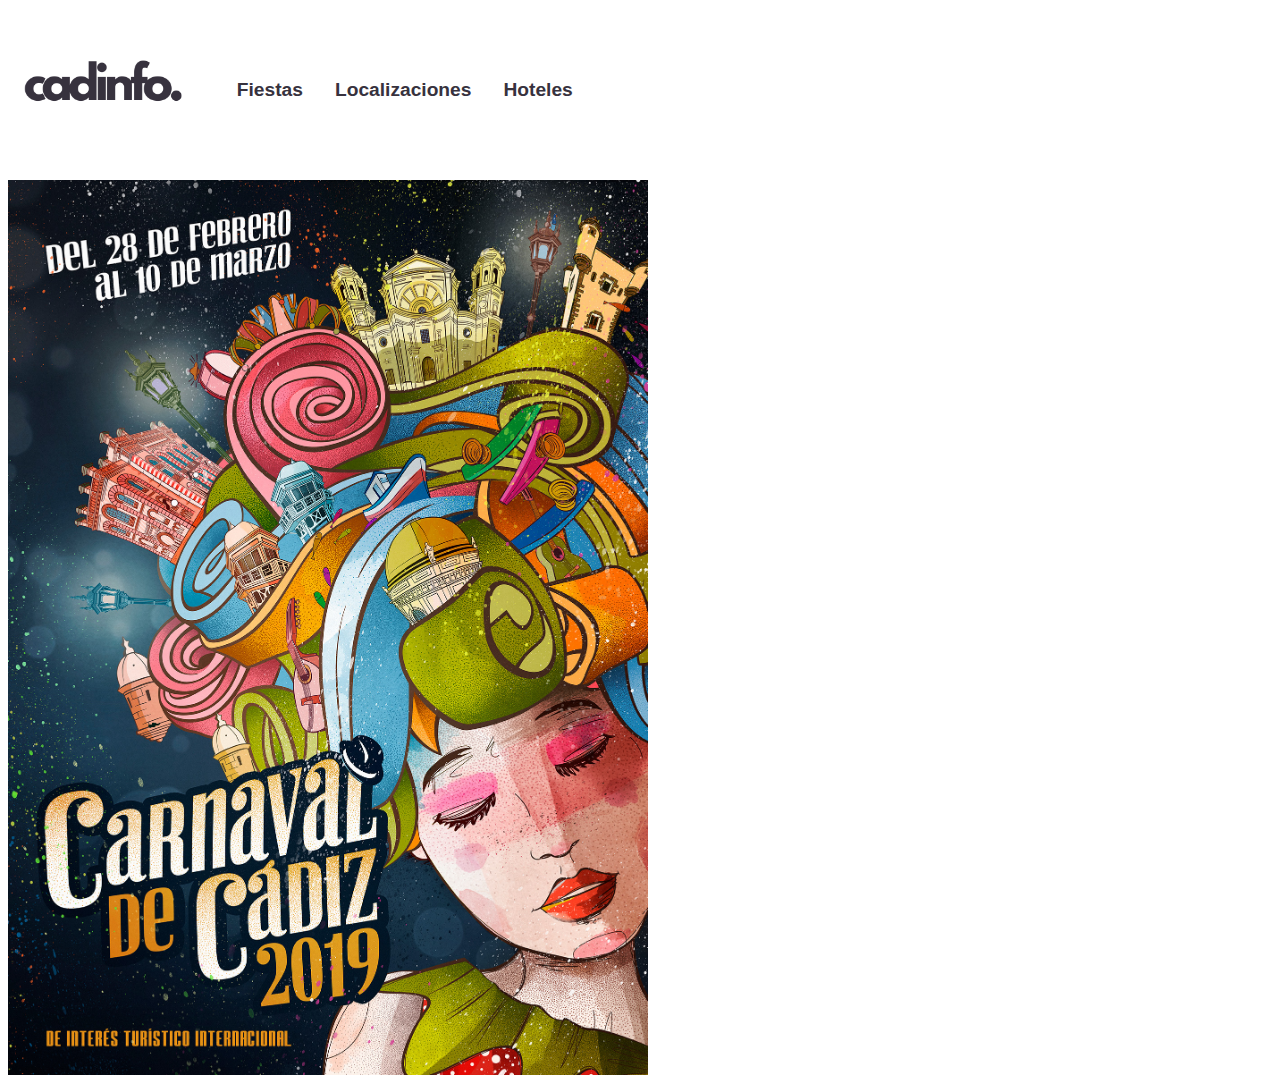
==== carnaval.html @ e3edb9e2 "Commit 2 12/01/2025" ====
<!DOCTYPE html>
<html lang="en">
<head>
    <meta charset="UTF-8">
    <title>Carnaval | cadinfo</title>
    <link rel="icon" href="assets/logo_cadinfo_fondo_blanco.png" type="image/png">
    <link rel="stylesheet" href="css/style.css">
</head>
<body>
<header class="header">
    <a href="index.html">
        <img class="imagen_logo_inicio" src="assets/logo_cadinfo_fondo_blanco.png" alt="">
    </a>
    <div class="pestañas_inicio">
        <a class="boton_inicio1.1" href="carnaval.html">
            <h1 class="boton_inicio1.2">Fiestas</h1>
        </a>
        <h1 class="boton_inicio2">Localizaciones</h1>
        <h1 class="boton_inicio3">Hoteles</h1>
    </div>
</header>
<main class="main">
    <img class="imagen_grande_carnaval" src="assets/carnaval_2019.jpg" alt="">
</main>
</body>
</html>
---- css/style.css ----
.header{
    display: flex;
    width: 100%;
    background: white;
    flex-direction: row;
    justify-content: flex-start;
    align-items: center;
    margin: 0.5rem 1rem;
}
.imagen_logo_inicio{
    width: 7.5%;
    width: 10rem;
    padding-right: 3.3rem;
}

.pestañas_inicio{
    display: flex;
    gap: 2rem;
    font-family: Arial;
    font-size: 0.6rem;
    color: #37323E;
}

.boton_inicio1\.1{
    text-decoration: none;
    color: #37323E;
    &:hover {
        cursor: pointer;
        color: #DEB841;
        transition: 0.2s;
    }
}

.boton_inicio2{
    &:hover {
        cursor: pointer;
        color: #DEB841;
        transition: 0.2s;
    }
}

.main{
    width: 100%;
}

.imagen_grande_inicio{
    width: 100%;
}

.titulo_inicio{
    font-family: "Roboto Light", sans-serif;
    font-size: 4.5rem;
    color: #DEB841;
    margin: 0.5rem;
}

.secciones{
    font-family: "Roboto Light", sans-serif;
    font-size: 1.1rem;
    color: #37323E;
    margin-left: 2rem;
    max-width: 50%;
    text-align: justify;
    margin-top: 3.5rem ;
    margin-bottom: 3.5rem ;
}

.imagenes_pequeñas_inicio {
    display: flex;
    justify-content: center;
    align-items: center;
    gap: 5rem;
    flex-wrap: wrap;
    margin: 2rem 1rem;
}


.imagen_general {
    width: 27rem;
    object-fit: cover;
    transition: transform 0.3s ease;
    border-radius: 1rem;
    box-sizing: border-box; /* Esto hace que la imagen se quede donde esta */

}

.imagen_general:hover {
    transform: scale(1.1);
    border: #DEB841 solid 0.2rem
}

.linea_horzontal_inicio{
    display: flex;
    justify-content: center;
    align-items: center;
}

.linea_horzontal_inicio\.1{
    width: 25rem;
}

.imagen_grande_carnaval{
    width: 40rem;
    display: flex;
    justify-content: center;
}
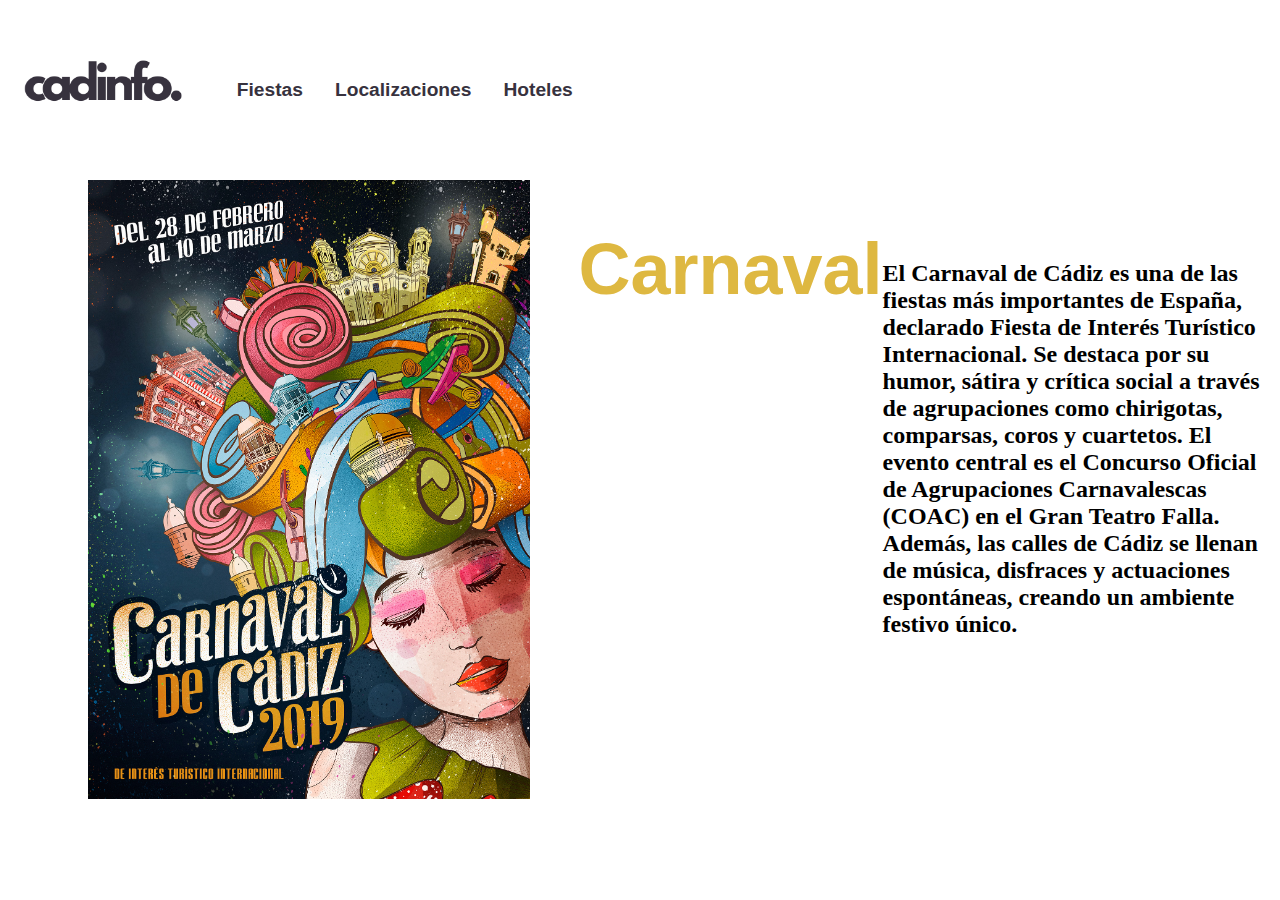
==== commit 54828bac: "Commit 3 13/01/2025" ====
--- a/carnaval.html
+++ b/carnaval.html
@@ -20,7 +20,11 @@
     </div>
 </header>
 <main class="main">
-    <img class="imagen_grande_carnaval" src="assets/carnaval_2019.jpg" alt="">
+    <div class="carnaval_inicio">
+        <img class="imagen_grande_carnaval" src="assets/carnaval_2019.jpg" alt="">
+        <h1 class="titulo_carnaval">Carnaval</h1>
+        <h2 class="informacion_carnaval">El Carnaval de Cádiz es una de las fiestas más importantes de España, declarado Fiesta de Interés Turístico Internacional. Se destaca por su humor, sátira y crítica social a través de agrupaciones como chirigotas, comparsas, coros y cuartetos. El evento central es el Concurso Oficial de Agrupaciones Carnavalescas (COAC) en el Gran Teatro Falla. Además, las calles de Cádiz se llenan de música, disfraces y actuaciones espontáneas, creando un ambiente festivo único.</h2>
+    </div>
 </main>
 </body>
 </html>--- a/css/style.css
+++ b/css/style.css
@@ -100,8 +100,78 @@
     width: 25rem;
 }
 
+.personajes_ilustres{
+    display: flex;
+    flex-direction: column;
+    justify-content: center;
+    align-items: center;
+    font-family: "Roboto Light", sans-serif;
+    font-size: 2rem;
+    color: #DEB841;
+}
+
+.personas_cadiz_inicio{
+    width: 75%;
+}
+
+.carnaval_inicio{
+    display: flex;
+}
+
 .imagen_grande_carnaval{
-    width: 40rem;
+    width: 35%;
+    margin-left: 5rem;
+    margin-right: 3rem;
+}
+
+.titulo_carnaval{
+    width: 35%;
+    font-family: "Roboto Light", sans-serif;
+    font-size: 4.5rem;
+    color: #DEB841;
+    align-items: flex-start;
+}
+
+.informacion_carnaval{
+    margin: 5rem auto;
+}
+
+/* footer */
+
+footer {
+    background-color: #DEB841;
+    color: #37323E;
+    padding: 2rem 1rem;
+    text-align: center;
+    font-family: "Arial", sans-serif;
+    font-size: 0.9rem;
+
+}
+
+.footer-contenido {
+    margin: 0 auto;
     display: flex;
-    justify-content: center;
+    flex-direction: column;
+    align-items: center;
+    gap: 1rem;
+}
+
+.footer-logo {
+    border-radius: 0.5rem;
+}
+
+.borde_logo_inicio{
+    border-radius: 25%;
+    width: 8rem;
+}
+
+.footer-enlaces {
+    list-style: none;
+    text-decoration: none;
+    display: flex;
+    gap: 1.5rem;
+    color: #37323E;
+    font-size: 0.9rem;
+    transition: color 0.3s;
+    font-family: "Roboto Light", sans-serif;
 }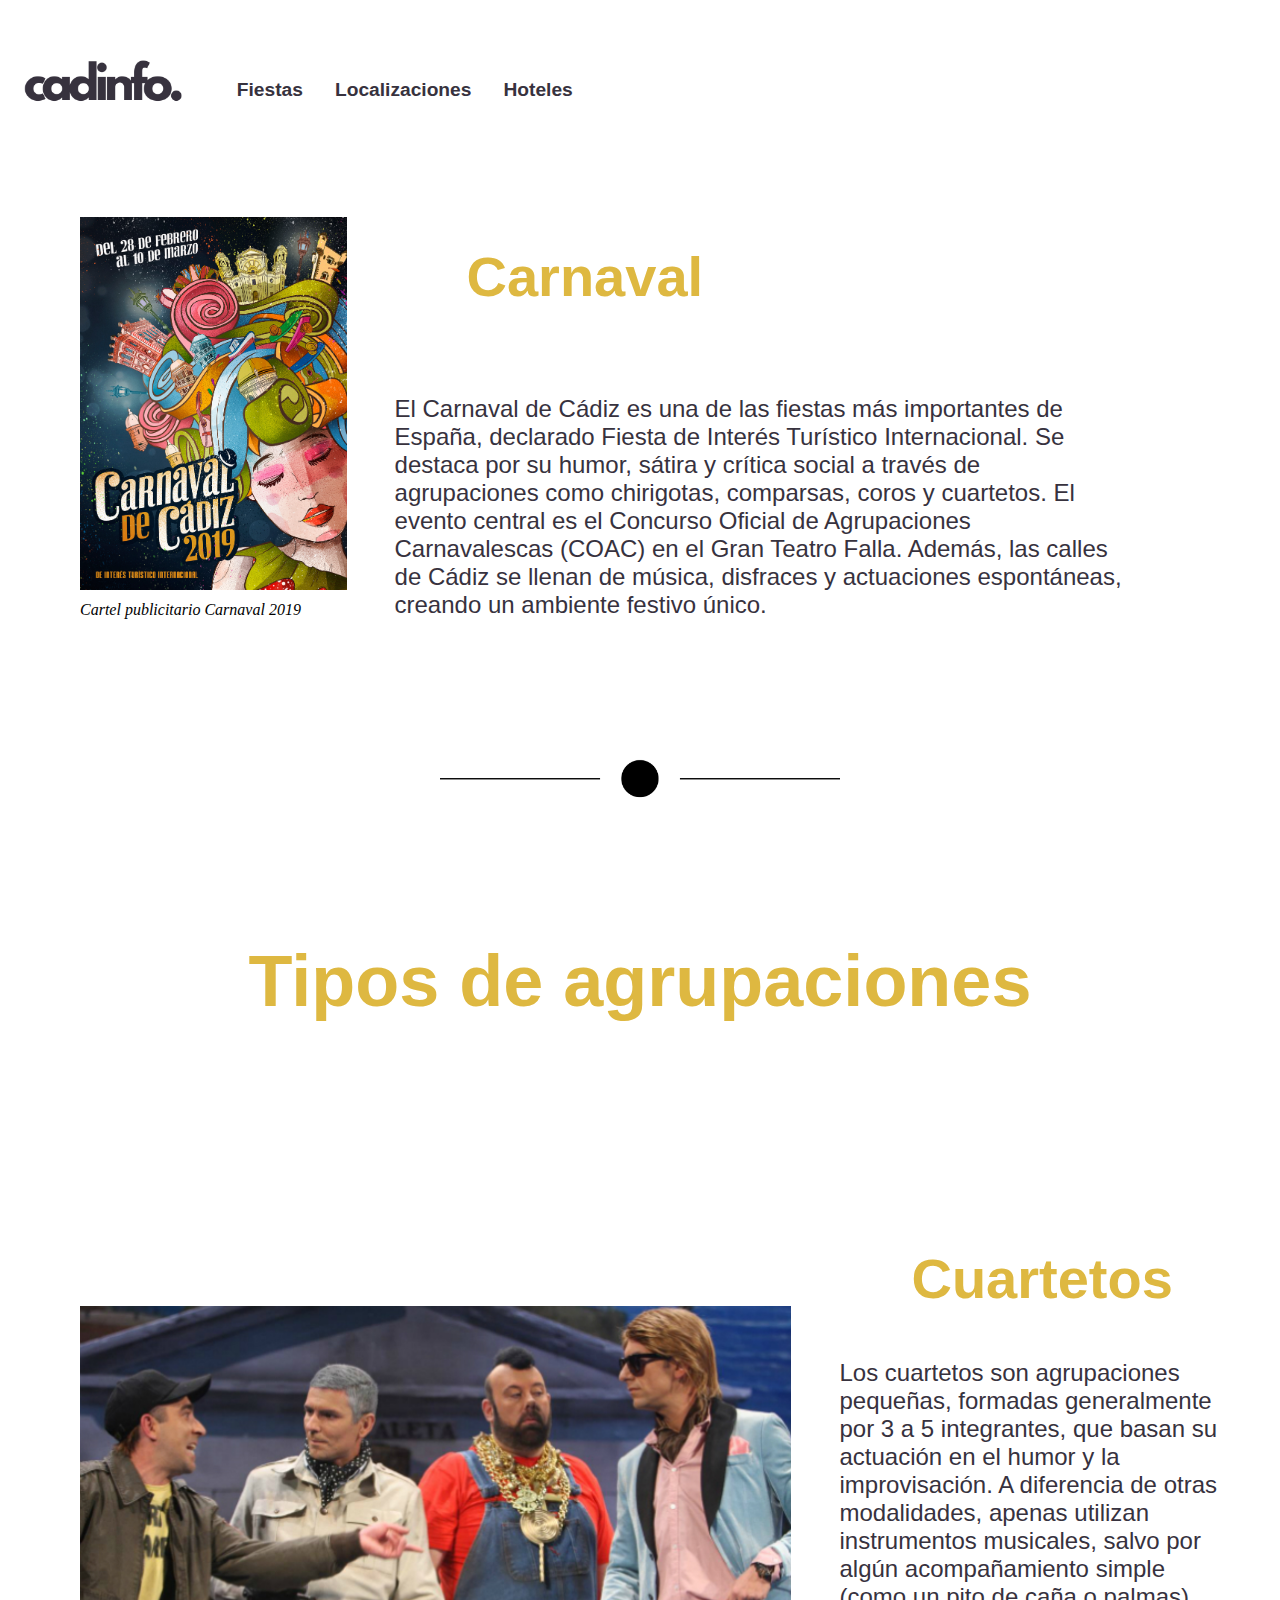
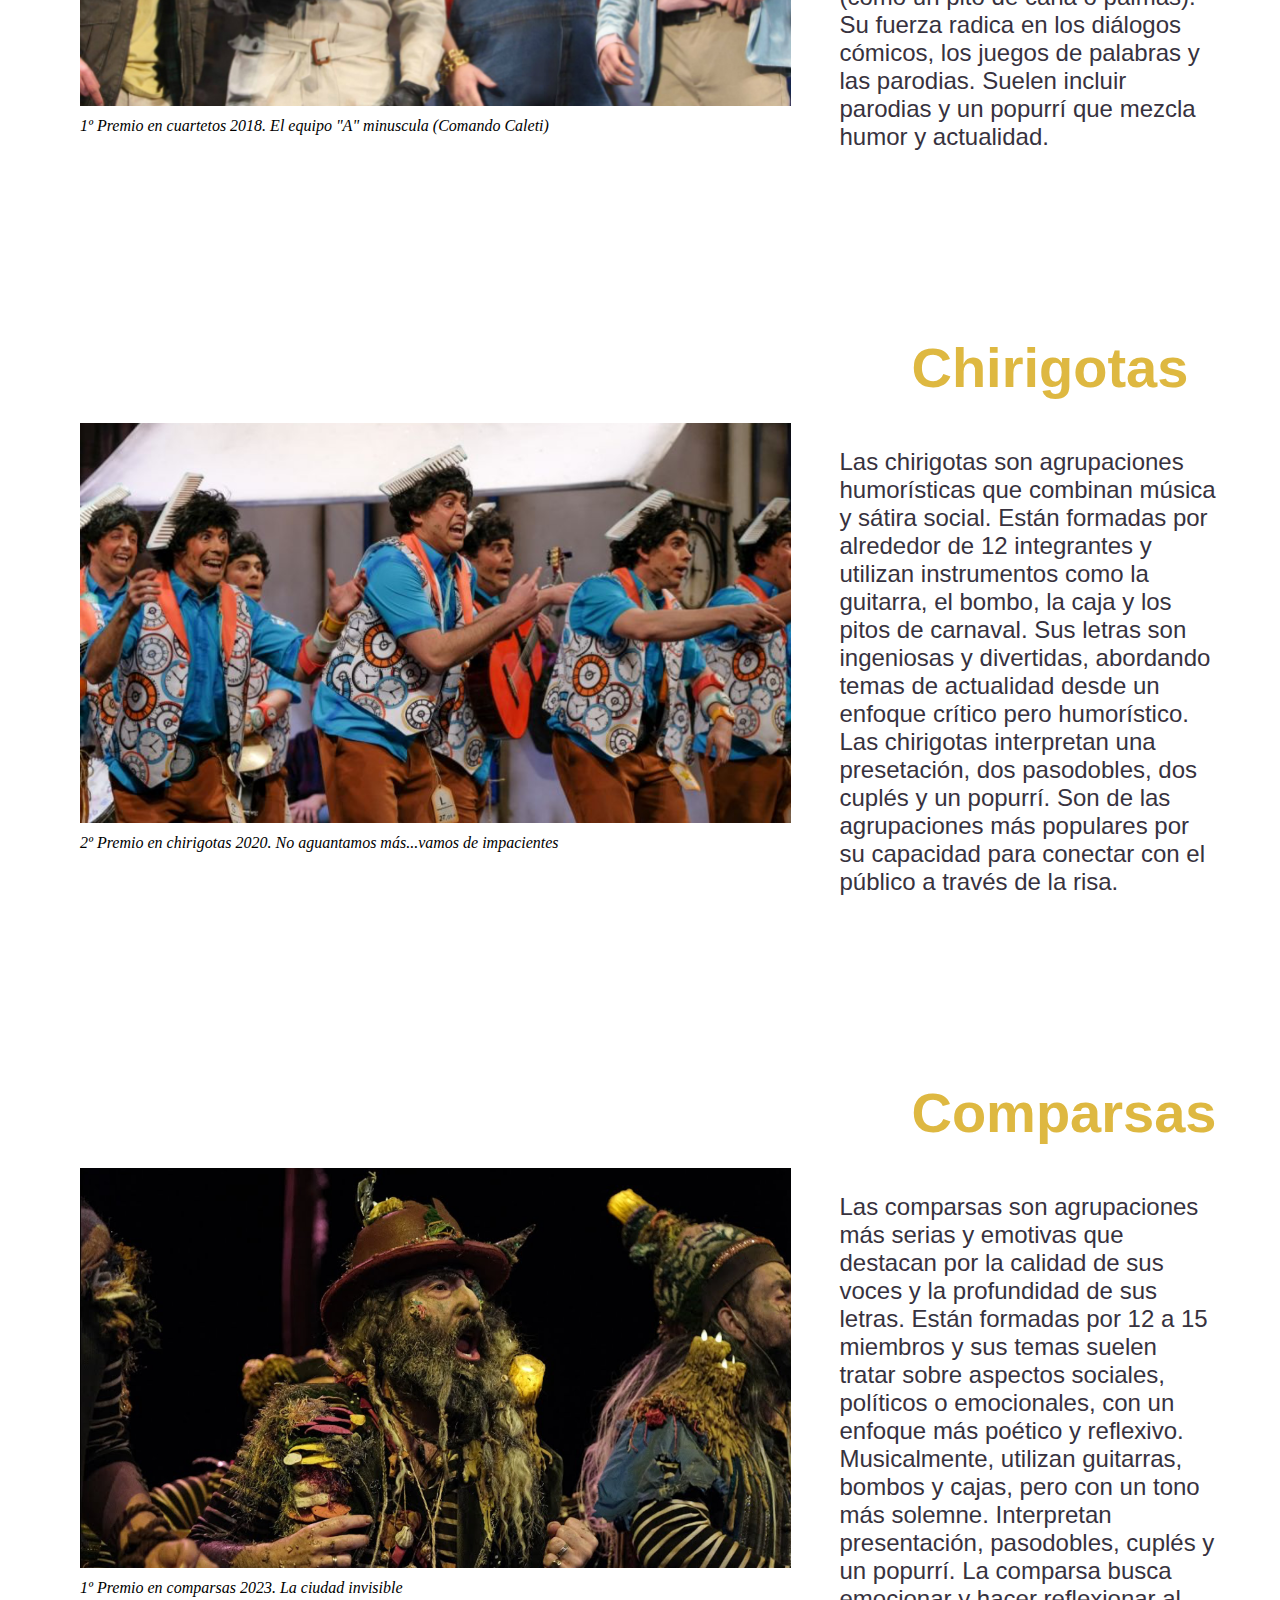
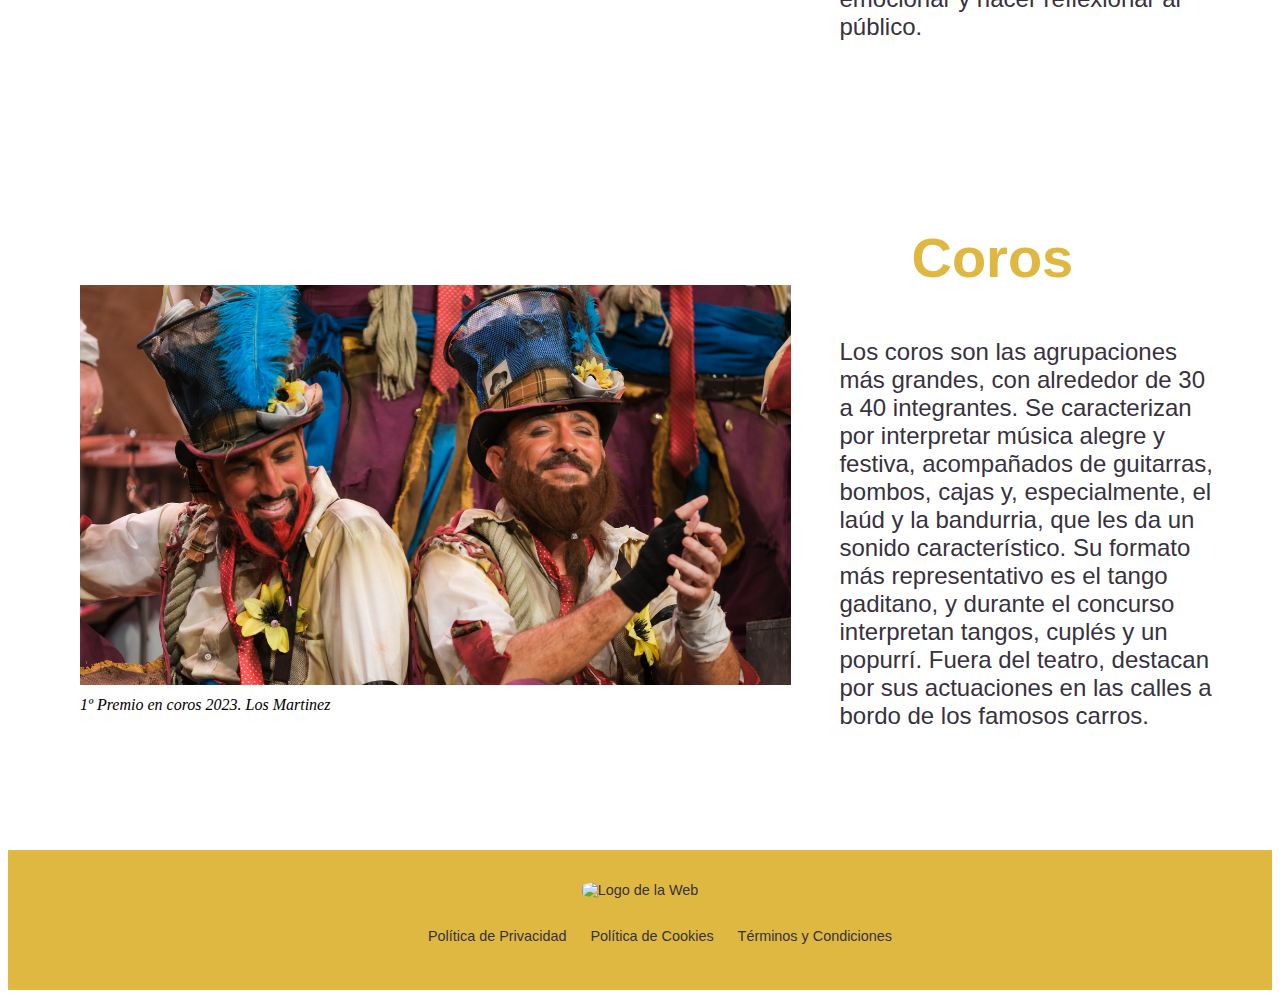
==== commit 50bf27e0: "Commit 4 14/01/2025" ====
--- a/carnaval.html
+++ b/carnaval.html
@@ -21,10 +21,79 @@
 </header>
 <main class="main">
     <div class="carnaval_inicio">
-        <img class="imagen_grande_carnaval" src="assets/carnaval_2019.jpg" alt="">
-        <h1 class="titulo_carnaval">Carnaval</h1>
-        <h2 class="informacion_carnaval">El Carnaval de Cádiz es una de las fiestas más importantes de España, declarado Fiesta de Interés Turístico Internacional. Se destaca por su humor, sátira y crítica social a través de agrupaciones como chirigotas, comparsas, coros y cuartetos. El evento central es el Concurso Oficial de Agrupaciones Carnavalescas (COAC) en el Gran Teatro Falla. Además, las calles de Cádiz se llenan de música, disfraces y actuaciones espontáneas, creando un ambiente festivo único.</h2>
+        <div class="poster_info">
+            <img class="imagen_grande_carnaval" src="assets/carnaval_2019.jpg" alt="">
+            <h1 class="pie_de_foto">Cartel  publicitario Carnaval 2019</h1>
+        </div>
+        <div class="titulo_e_info_carnaval">
+            <h1 class="titulo_carnaval">Carnaval</h1>
+            <h2 class="informacion_carnaval">El Carnaval de Cádiz es una de las fiestas más importantes de España, declarado Fiesta de Interés Turístico Internacional. Se destaca por su humor, sátira y crítica social a través de agrupaciones como chirigotas, comparsas, coros y cuartetos. El evento central es el Concurso Oficial de Agrupaciones Carnavalescas (COAC) en el Gran Teatro Falla. Además, las calles de Cádiz se llenan de música, disfraces y actuaciones espontáneas, creando un ambiente festivo único.</h2>
+        </div>
+    </div>
+    <div class="linea_horzontal_inicio">
+        <img class="linea_horzontal_inicio.1" src="assets/linea_horizontal.png">
+    </div>
+    <h1 class="tipo_agrupaciones_titulo_carnaval">Tipos de agrupaciones</h1>
+    <div class="tipo_de_agrupaciones_info">
+        <div class="carnaval_inicio">
+            <div class="poster_info">
+                <img class="imagen_agrupaciones_carnaval" src="assets/equipo_a2.png" alt="">
+                <h1 class="pie_de_foto">1º Premio en cuartetos 2018. El equipo "A" minuscula (Comando Caleti)</h1>
+            </div>
+            <div class="titulo_e_info_agrupaciones_carnaval">
+                <h1 class="titulo_carnaval">Cuartetos</h1>
+                <h2 class="informacion_carnaval">Los cuartetos son agrupaciones pequeñas, formadas generalmente por 3 a 5 integrantes, que basan su actuación en el humor y la improvisación. A diferencia de otras modalidades, apenas utilizan instrumentos musicales, salvo por algún acompañamiento simple (como un pito de caña o palmas). Su fuerza radica en los diálogos cómicos, los juegos de palabras y las parodias. Suelen incluir parodias y un popurrí que mezcla humor y actualidad.</h2>
+            </div>
+        </div>
+    </div>
+    <div class="tipo_de_agrupaciones_info">
+        <div class="carnaval_inicio">
+            <div class="poster_info">
+                <img class="imagen_agrupaciones_carnaval" src="assets/impacientes.png" alt="">
+                <h1 class="pie_de_foto">2º Premio en chirigotas 2020. No aguantamos más...vamos de impacientes</h1>
+            </div>
+            <div class="titulo_e_info_agrupaciones_carnaval">
+                <h1 class="titulo_carnaval">Chirigotas</h1>
+                <h2 class="informacion_carnaval">Las chirigotas son agrupaciones humorísticas que combinan música y sátira social. Están formadas por alrededor de 12 integrantes y utilizan instrumentos como la guitarra, el bombo, la caja y los pitos de carnaval. Sus letras son ingeniosas y divertidas, abordando temas de actualidad desde un enfoque crítico pero humorístico. Las chirigotas interpretan una presetación, dos pasodobles, dos cuplés y un popurrí. Son de las agrupaciones más populares por su capacidad para conectar con el público a través de la risa.</h2>
+            </div>
+        </div>
+    </div>
+    <div class="tipo_de_agrupaciones_info">
+        <div class="carnaval_inicio">
+            <div class="poster_info">
+                <img class="imagen_agrupaciones_carnaval" src="assets/ciudad_invisible.png" alt="">
+                <h1 class="pie_de_foto">1º Premio en comparsas 2023. La ciudad invisible</h1>
+            </div>
+            <div class="titulo_e_info_agrupaciones_carnaval">
+                <h1 class="titulo_carnaval">Comparsas</h1>
+                <h2 class="informacion_carnaval">Las comparsas son agrupaciones más serias y emotivas que destacan por la calidad de sus voces y la profundidad de sus letras. Están formadas por 12 a 15 miembros y sus temas suelen tratar sobre aspectos sociales, políticos o emocionales, con un enfoque más poético y reflexivo. Musicalmente, utilizan guitarras, bombos y cajas, pero con un tono más solemne. Interpretan presentación, pasodobles, cuplés y un popurrí. La comparsa busca emocionar y hacer reflexionar al público.</h2>
+            </div>
+        </div>
+    </div>
+    <div class="tipo_de_agrupaciones_info">
+        <div class="carnaval_inicio">
+            <div class="poster_info">
+                <img class="imagen_agrupaciones_carnaval" src="assets/los_martinez.png" alt="">
+                <h1 class="pie_de_foto">1º Premio en coros 2023. Los Martinez</h1>
+            </div>
+            <div class="titulo_e_info_agrupaciones_carnaval">
+                <h1 class="titulo_carnaval">Coros</h1>
+                <h2 class="informacion_carnaval">Los coros son las agrupaciones más grandes, con alrededor de 30 a 40 integrantes. Se caracterizan por interpretar música alegre y festiva, acompañados de guitarras, bombos, cajas y, especialmente, el laúd y la bandurria, que les da un sonido característico. Su formato más representativo es el tango gaditano, y durante el concurso interpretan tangos, cuplés y un popurrí. Fuera del teatro, destacan por sus actuaciones en las calles a bordo de los famosos carros.</h2>
+            </div>
+        </div>
     </div>
 </main>
+<footer>
+    <div class="footer-contenido">
+        <div class="footer-logo">
+            <img class="borde_logo_inicio" src="assets/logo_pequeño.png" alt="Logo de la Web">
+        </div>
+        <ul class="footer-enlaces">
+            <li><a class="politicas" href="politicas.html">Política de Privacidad</a></li>
+            <li><a class="politicas" href="cookies.html">Política de Cookies</a></li>
+            <li><a class="politicas" href="terminos.html">Términos y Condiciones</a></li>
+        </ul>
+    </div>
+</footer>
 </body>
 </html>--- a/css/style.css
+++ b/css/style.css
@@ -44,6 +44,10 @@
     width: 100%;
 }
 
+/*
+INICIO
+ */
+
 .imagen_grande_inicio{
     width: 100%;
 }
@@ -52,14 +56,14 @@
     font-family: "Roboto Light", sans-serif;
     font-size: 4.5rem;
     color: #DEB841;
-    margin: 0.5rem;
+    margin-left: 4rem;
 }
 
 .secciones{
     font-family: "Roboto Light", sans-serif;
     font-size: 1.1rem;
     color: #37323E;
-    margin-left: 2rem;
+    margin-left: 4.5rem;
     max-width: 50%;
     text-align: justify;
     margin-top: 3.5rem ;
@@ -112,28 +116,76 @@
 
 .personas_cadiz_inicio{
     width: 75%;
-}
+    margin-bottom: 2rem;
+}
+
+/*
+CARNAVAL
+ */
 
 .carnaval_inicio{
     display: flex;
+    align-items: center;
 }
 
 .imagen_grande_carnaval{
-    width: 35%;
-    margin-left: 5rem;
+    width: 100%;
     margin-right: 3rem;
+}
+
+.poster_info{
+    display: flex;
+    flex-direction: column;
+    margin-left: 4.5rem;
 }
 
 .titulo_carnaval{
     width: 35%;
     font-family: "Roboto Light", sans-serif;
+    font-size: 3.5rem;
+    color: #DEB841;
+    margin-left: 7.5rem;
+    margin-top: 4rem;
+}
+
+.informacion_carnaval{
+    margin: 3rem;
+    font-family: "Roboto Light", sans-serif;
+    font-weight: lighter;
+    max-width: 79%;
+    color: #37323E;
+}
+
+.titulo_e_info_carnaval{
+    display: flex;
+    flex-direction: column;
+}
+
+.pie_de_foto{
+    font-style: italic;
+    font-weight: lighter;
+    font-size: 1rem;
+}
+
+.tipo_agrupaciones_titulo_carnaval{
+    display: flex;
+    font-family: "Roboto Light", sans-serif;
     font-size: 4.5rem;
     color: #DEB841;
-    align-items: flex-start;
-}
-
-.informacion_carnaval{
-    margin: 5rem auto;
+    justify-content: center;
+    margin-bottom: 10rem;
+}
+
+.tipo_de_agrupaciones_info{
+
+}
+
+.titulo_e_info_agrupaciones_carnaval{
+    margin-bottom: 4.5rem;
+}
+
+.imagen_agrupaciones_carnaval{
+    height: 25rem;
 }
 
 /* footer */
@@ -156,7 +208,7 @@
     gap: 1rem;
 }
 
-.footer-logo {
+.footer-logo{
     border-radius: 0.5rem;
 }
 
@@ -165,13 +217,16 @@
     width: 8rem;
 }
 
-.footer-enlaces {
+.footer-enlaces{
     list-style: none;
+    display: flex;
+    gap: 1.5rem;
+    font-size: 0.9rem;
+    font-family: "Roboto Light", sans-serif;
+}
+
+.politicas{
     text-decoration: none;
-    display: flex;
-    gap: 1.5rem;
-    color: #37323E;
-    font-size: 0.9rem;
-    transition: color 0.3s;
-    font-family: "Roboto Light", sans-serif;
-}+    color: #37323E;
+}
+
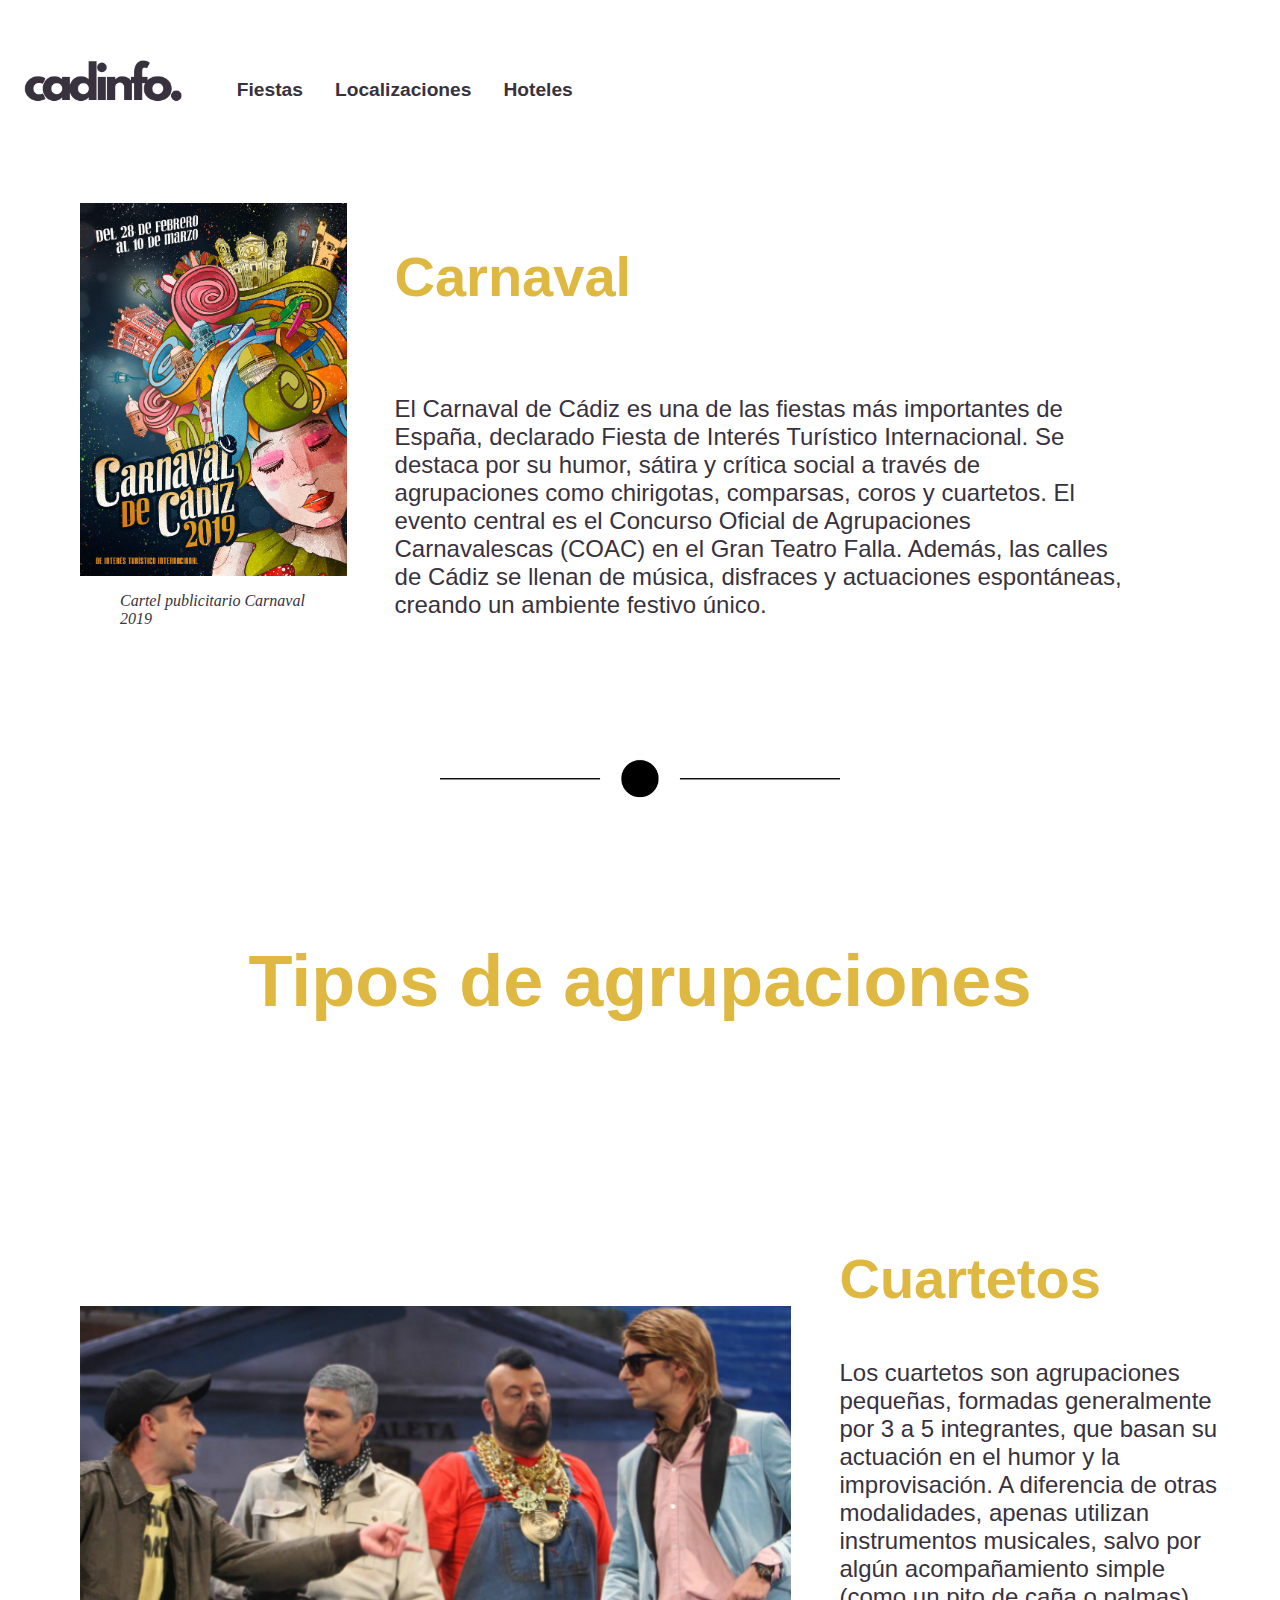
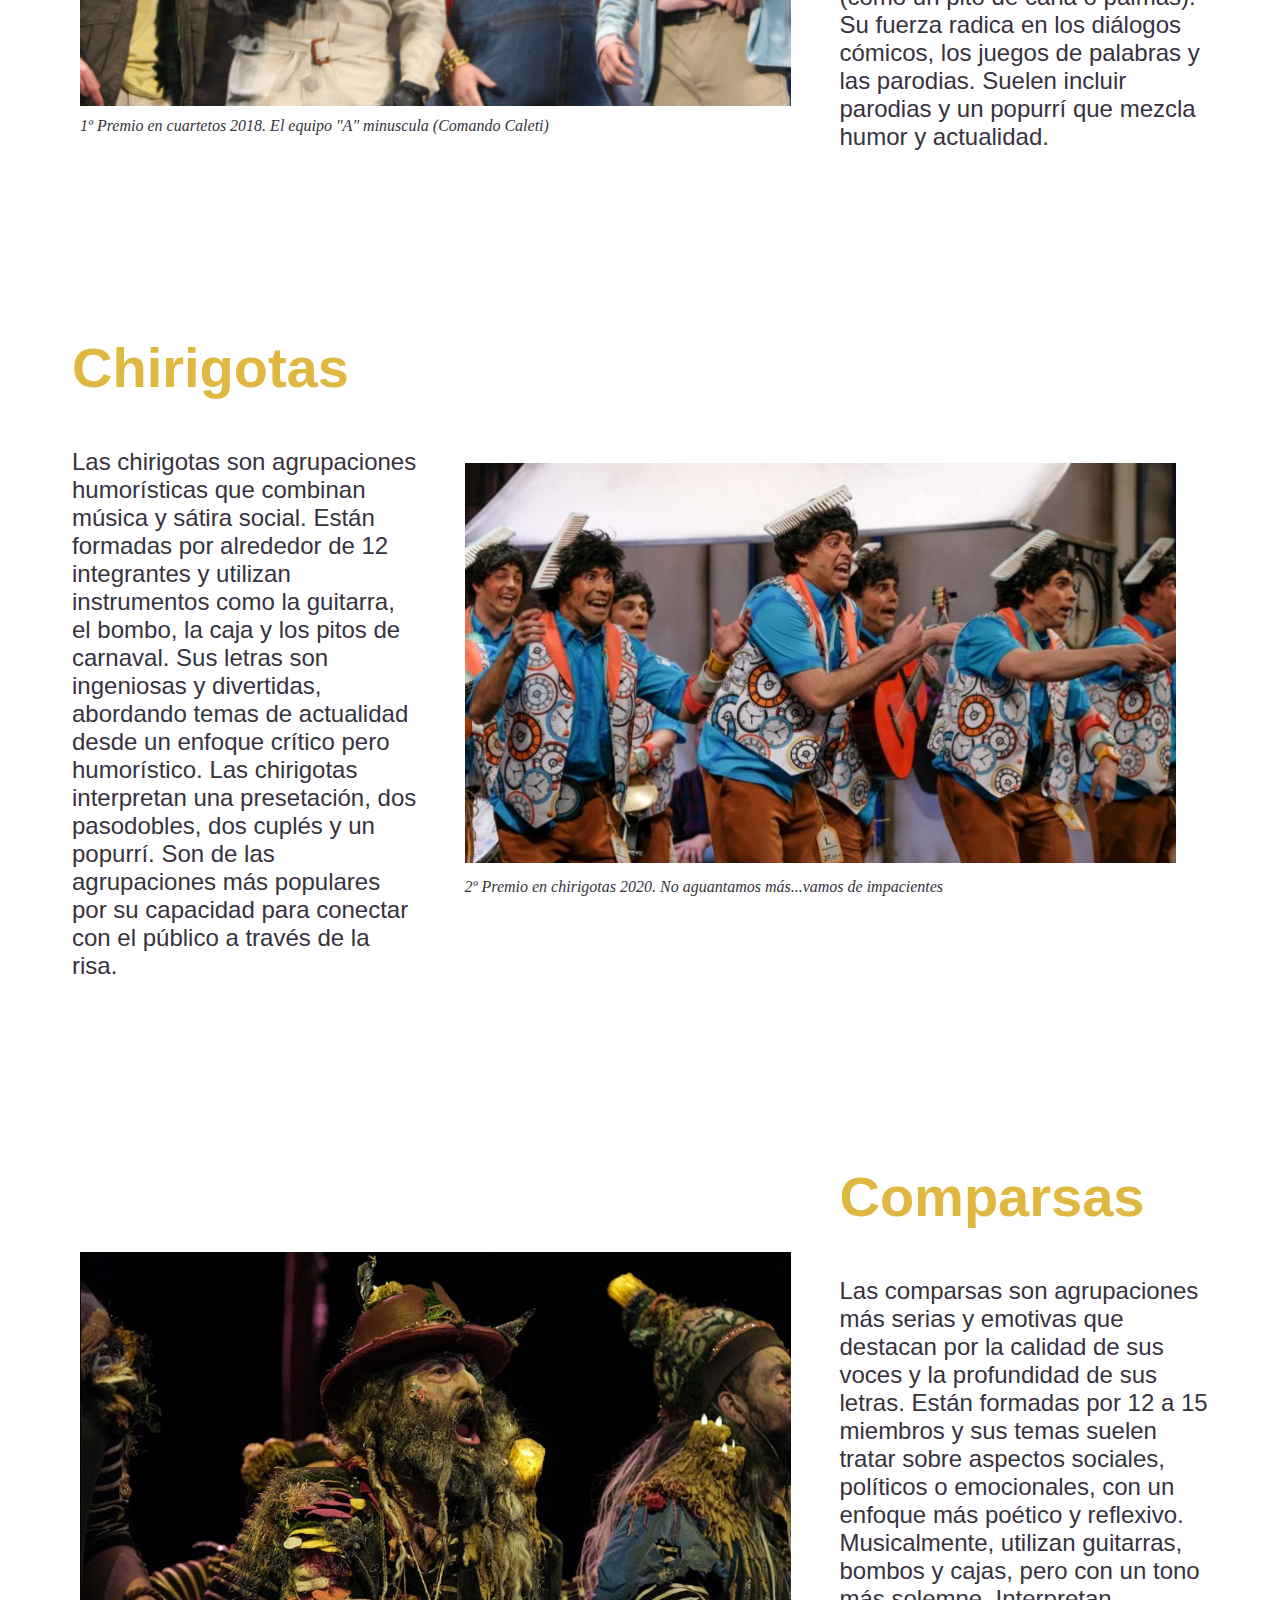
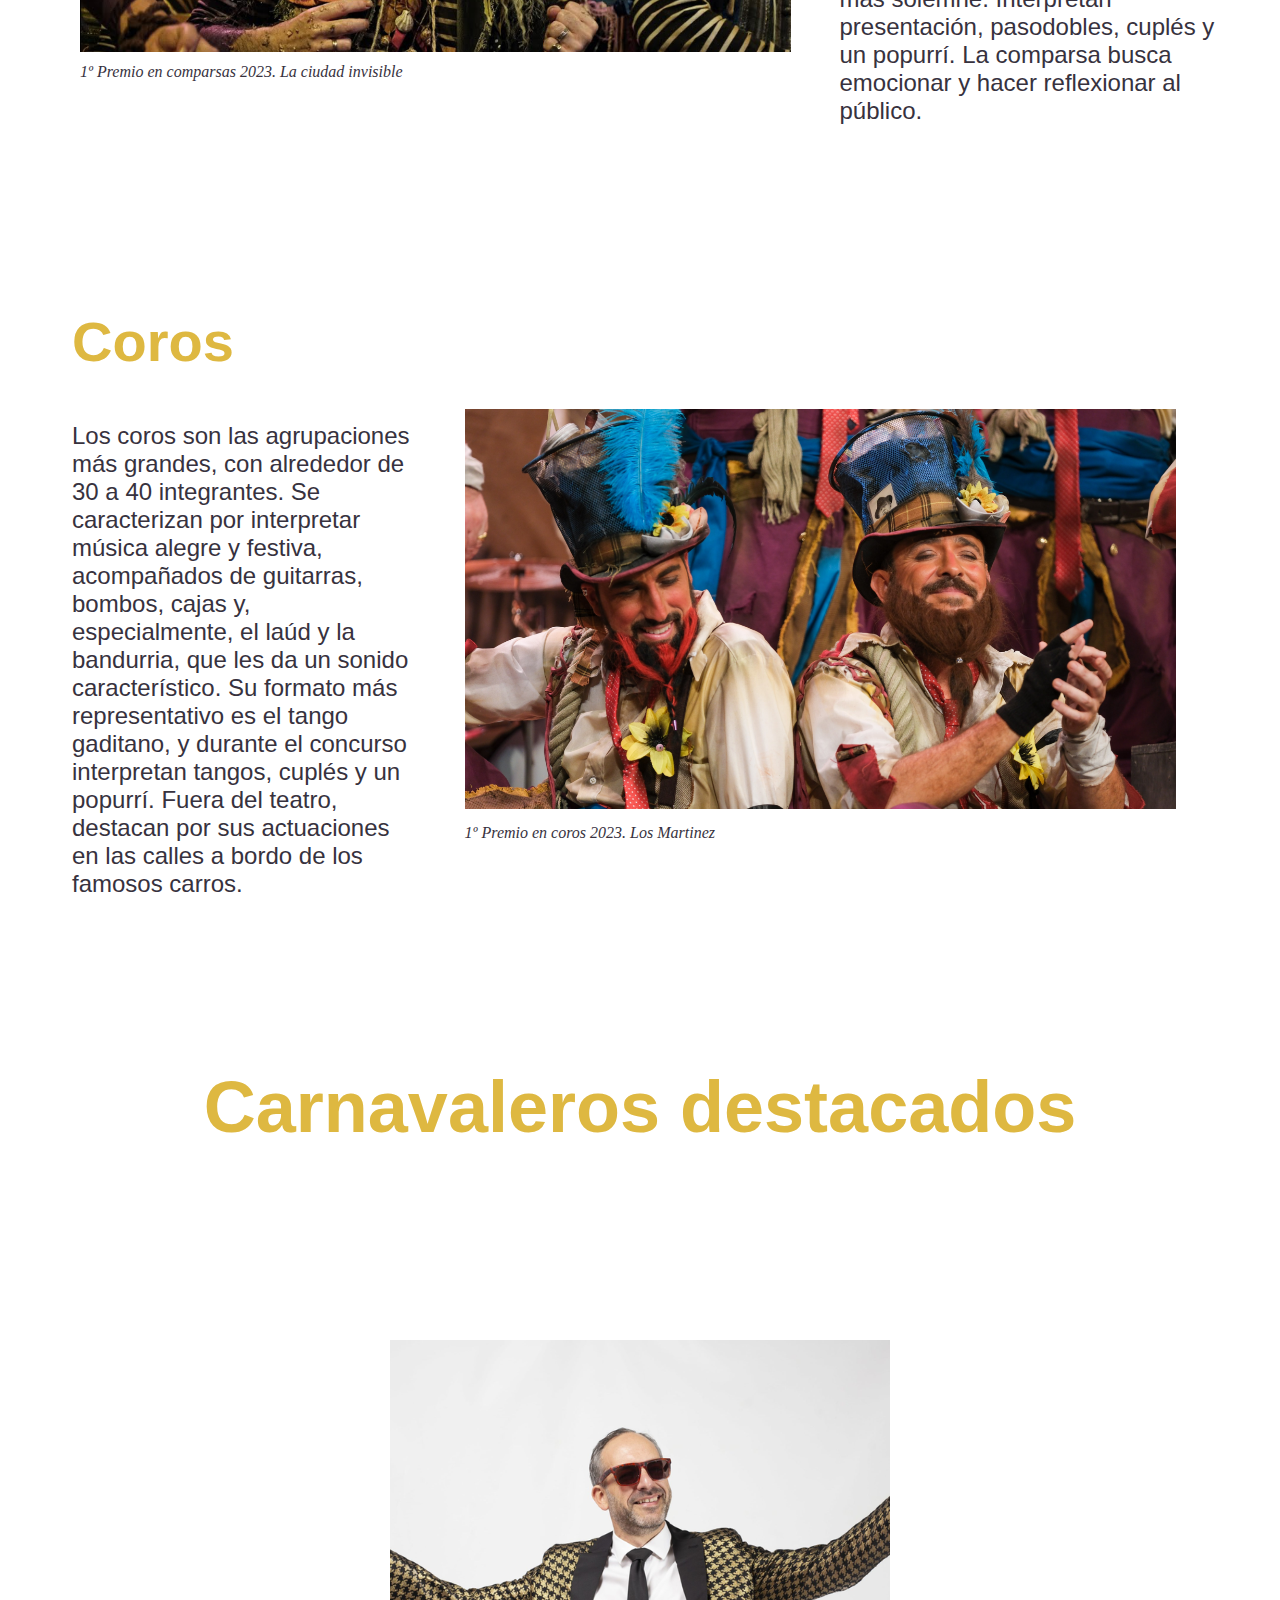
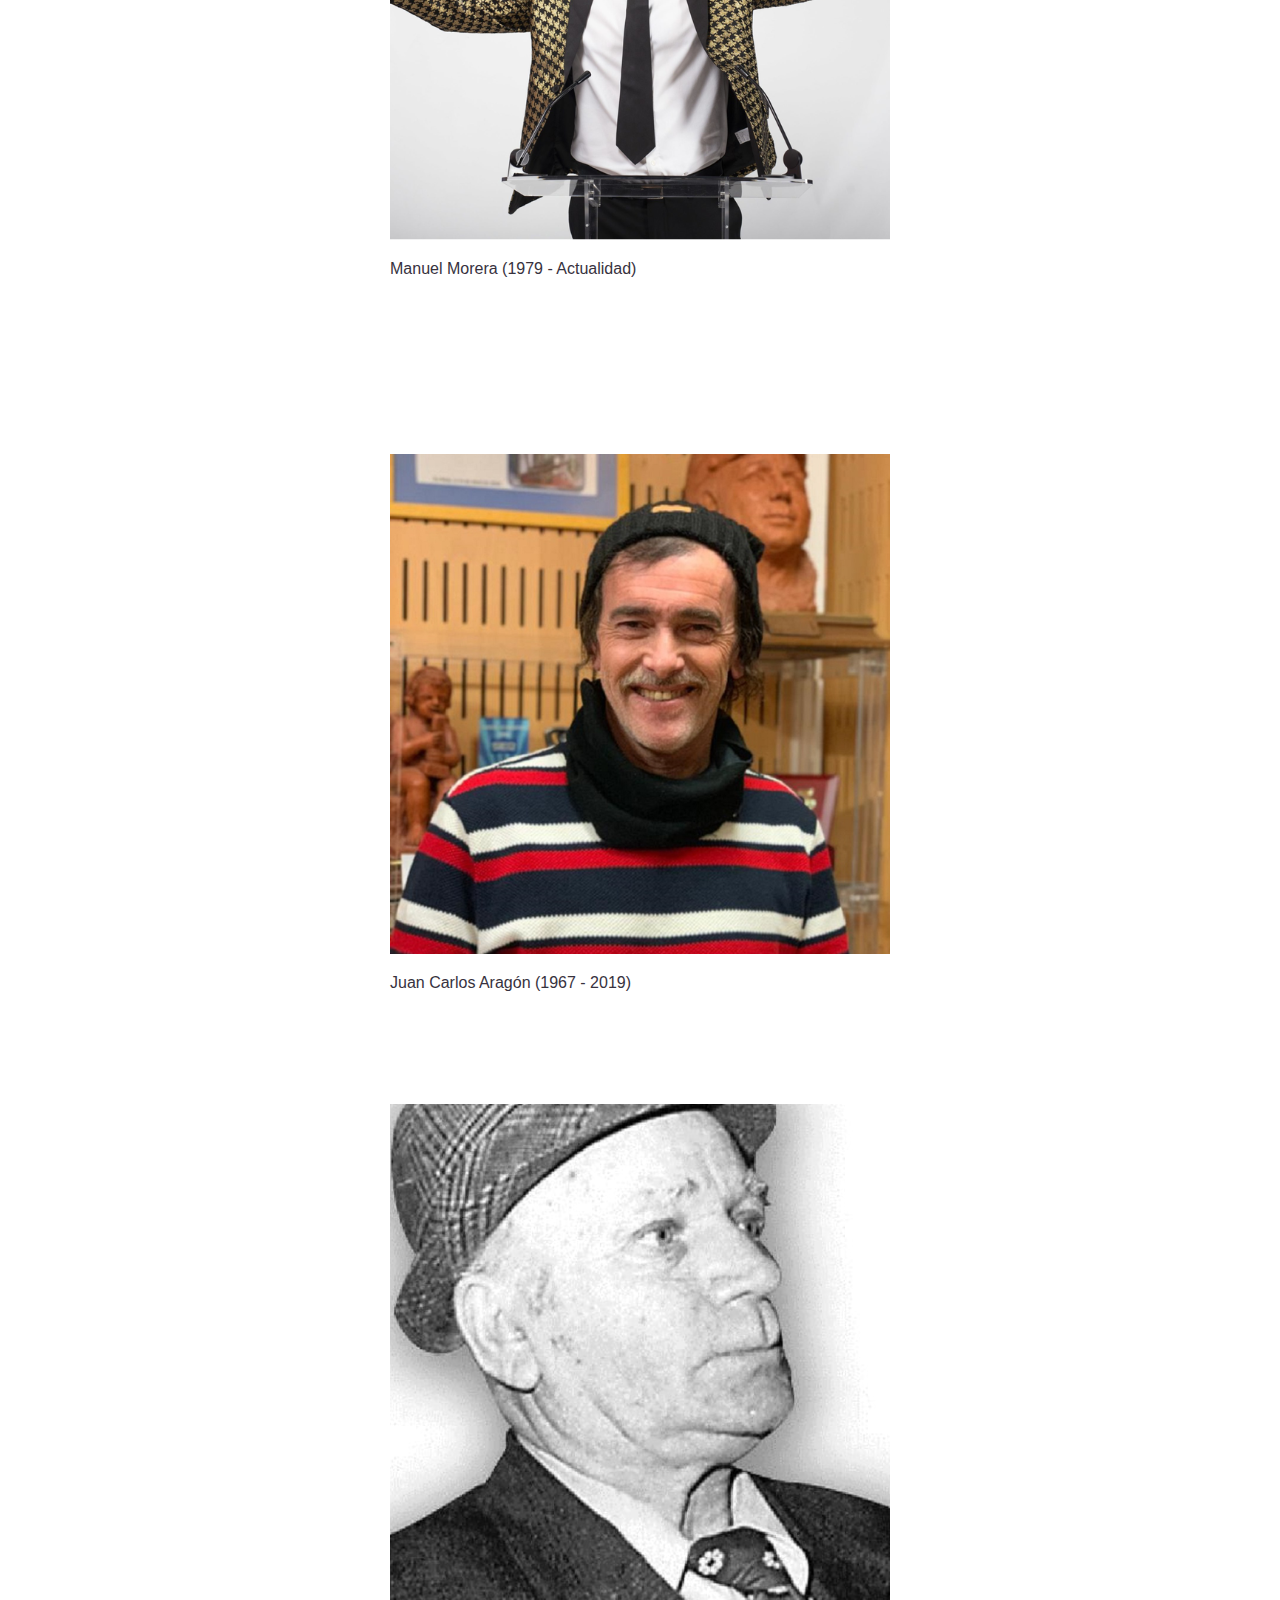
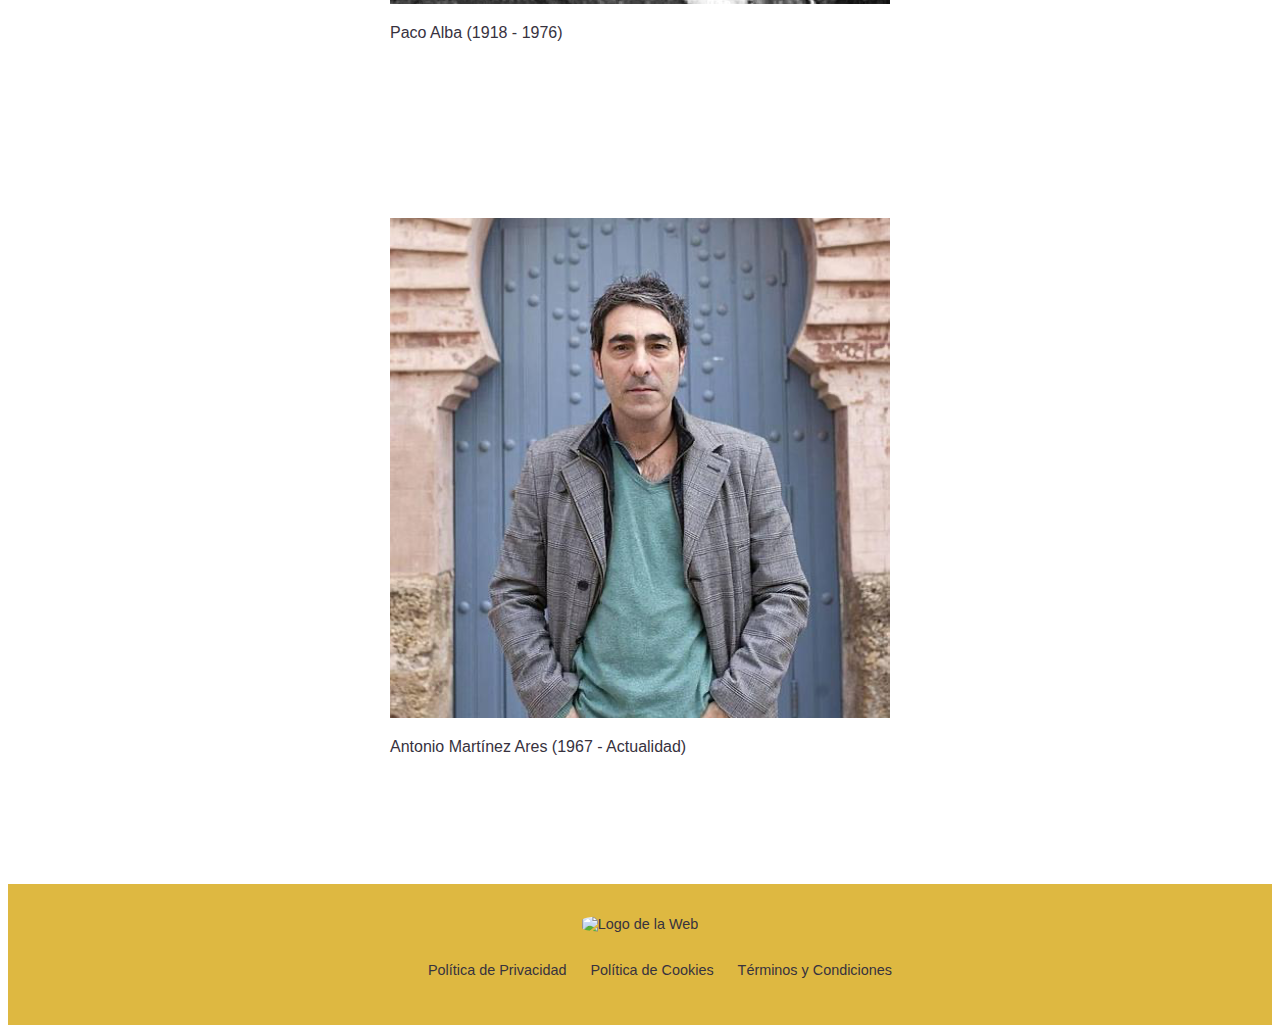
==== commit fd45ecd3: "Commit 6 17/01/2025" ====
--- a/carnaval.html
+++ b/carnaval.html
@@ -12,7 +12,7 @@
         <img class="imagen_logo_inicio" src="assets/logo_cadinfo_fondo_blanco.png" alt="">
     </a>
     <div class="pestañas_inicio">
-        <a class="boton_inicio1.1" href="carnaval.html">
+        <a class="boton_inicio1.1" href="fiestas.html">
             <h1 class="boton_inicio1.2">Fiestas</h1>
         </a>
         <h1 class="boton_inicio2">Localizaciones</h1>
@@ -23,7 +23,7 @@
     <div class="carnaval_inicio">
         <div class="poster_info">
             <img class="imagen_grande_carnaval" src="assets/carnaval_2019.jpg" alt="">
-            <h1 class="pie_de_foto">Cartel  publicitario Carnaval 2019</h1>
+            <figure class="pie_de_foto">Cartel  publicitario Carnaval 2019</figure>
         </div>
         <div class="titulo_e_info_carnaval">
             <h1 class="titulo_carnaval">Carnaval</h1>
@@ -31,7 +31,7 @@
         </div>
     </div>
     <div class="linea_horzontal_inicio">
-        <img class="linea_horzontal_inicio.1" src="assets/linea_horizontal.png">
+        <img class="linea_horzontal_inicio.1" src="assets/linea_horizontal.png" alt="linea horizontal">
     </div>
     <h1 class="tipo_agrupaciones_titulo_carnaval">Tipos de agrupaciones</h1>
     <div class="tipo_de_agrupaciones_info">
@@ -48,13 +48,13 @@
     </div>
     <div class="tipo_de_agrupaciones_info">
         <div class="carnaval_inicio">
-            <div class="poster_info">
+            <div class="titulo_e_info_agrupaciones_carnaval_derecha">
+                <h1 class="titulo_carnaval">Chirigotas</h1>
+                <h2 class="informacion_carnaval">Las chirigotas son agrupaciones humorísticas que combinan música y sátira social. Están formadas por alrededor de 12 integrantes y utilizan instrumentos como la guitarra, el bombo, la caja y los pitos de carnaval. Sus letras son ingeniosas y divertidas, abordando temas de actualidad desde un enfoque crítico pero humorístico. Las chirigotas interpretan una presetación, dos pasodobles, dos cuplés y un popurrí. Son de las agrupaciones más populares por su capacidad para conectar con el público a través de la risa.</h2>
+            </div>
+            <div class="poster_info_derecha">
                 <img class="imagen_agrupaciones_carnaval" src="assets/impacientes.png" alt="">
                 <h1 class="pie_de_foto">2º Premio en chirigotas 2020. No aguantamos más...vamos de impacientes</h1>
-            </div>
-            <div class="titulo_e_info_agrupaciones_carnaval">
-                <h1 class="titulo_carnaval">Chirigotas</h1>
-                <h2 class="informacion_carnaval">Las chirigotas son agrupaciones humorísticas que combinan música y sátira social. Están formadas por alrededor de 12 integrantes y utilizan instrumentos como la guitarra, el bombo, la caja y los pitos de carnaval. Sus letras son ingeniosas y divertidas, abordando temas de actualidad desde un enfoque crítico pero humorístico. Las chirigotas interpretan una presetación, dos pasodobles, dos cuplés y un popurrí. Son de las agrupaciones más populares por su capacidad para conectar con el público a través de la risa.</h2>
             </div>
         </div>
     </div>
@@ -72,13 +72,42 @@
     </div>
     <div class="tipo_de_agrupaciones_info">
         <div class="carnaval_inicio">
-            <div class="poster_info">
+            <div class="titulo_e_info_agrupaciones_carnaval_derecha">
+                <h1 class="titulo_carnaval">Coros</h1>
+                <h2 class="informacion_carnaval">Los coros son las agrupaciones más grandes, con alrededor de 30 a 40 integrantes. Se caracterizan por interpretar música alegre y festiva, acompañados de guitarras, bombos, cajas y, especialmente, el laúd y la bandurria, que les da un sonido característico. Su formato más representativo es el tango gaditano, y durante el concurso interpretan tangos, cuplés y un popurrí. Fuera del teatro, destacan por sus actuaciones en las calles a bordo de los famosos carros.</h2>
+            </div>
+            <div class="poster_info_derecha">
                 <img class="imagen_agrupaciones_carnaval" src="assets/los_martinez.png" alt="">
                 <h1 class="pie_de_foto">1º Premio en coros 2023. Los Martinez</h1>
             </div>
-            <div class="titulo_e_info_agrupaciones_carnaval">
-                <h1 class="titulo_carnaval">Coros</h1>
-                <h2 class="informacion_carnaval">Los coros son las agrupaciones más grandes, con alrededor de 30 a 40 integrantes. Se caracterizan por interpretar música alegre y festiva, acompañados de guitarras, bombos, cajas y, especialmente, el laúd y la bandurria, que les da un sonido característico. Su formato más representativo es el tango gaditano, y durante el concurso interpretan tangos, cuplés y un popurrí. Fuera del teatro, destacan por sus actuaciones en las calles a bordo de los famosos carros.</h2>
+        </div>
+    </div>
+    <h1 class="tipo_agrupaciones_titulo_carnaval">Carnavaleros destacados</h1>
+    <div class="carnavaleros_destacados">
+        <div class="carnavaleros_destacados">
+            <div class="img_info_carnavaleros">
+                <img src="assets/morera_foto.png" alt="morera">
+                <p>Manuel Morera (1979 - Actualidad)</p>
+            </div>
+        </div>
+        <div class="carnavaleros_destacados">
+            <div class="img_info_carnavaleros">
+                <img src="assets/juan_carlos_aragon_foto.png" alt="aragon">
+                <p>Juan Carlos Aragón (1967 - 2019)</p>
+            </div>
+        </div>
+    </div>
+    <div class="carnavaleros_destacados">
+        <div class="carnavaleros_destacados">
+            <div class="img_info_carnavaleros">
+                <img src="assets/paco%20alba_foto.png" alt="paco alba">
+                <p>Paco Alba (1918 - 1976)</p>
+            </div>
+        </div>
+        <div class="carnavaleros_destacados">
+            <div class="img_info_carnavaleros">
+                <img src="assets/Martinez_ares_foto.png" alt="el goku del carnaval">
+                <p>Antonio Martínez Ares (1967 - Actualidad)</p>
             </div>
         </div>
     </div>
--- a/css/style.css
+++ b/css/style.css
@@ -68,6 +68,7 @@
     text-align: justify;
     margin-top: 3.5rem ;
     margin-bottom: 3.5rem ;
+    font-weight: lighter;
 }
 
 .imagenes_pequeñas_inicio {
@@ -139,12 +140,16 @@
     margin-left: 4.5rem;
 }
 
+.poster_info_derecha{
+    margin-right: 6rem;
+}
+
 .titulo_carnaval{
-    width: 35%;
+    width: 100%;
     font-family: "Roboto Light", sans-serif;
     font-size: 3.5rem;
     color: #DEB841;
-    margin-left: 7.5rem;
+    margin-left: 3rem;
     margin-top: 4rem;
 }
 
@@ -165,6 +170,7 @@
     font-style: italic;
     font-weight: lighter;
     font-size: 1rem;
+    color: #37323E;
 }
 
 .tipo_agrupaciones_titulo_carnaval{
@@ -174,18 +180,80 @@
     color: #DEB841;
     justify-content: center;
     margin-bottom: 10rem;
-}
-
-.tipo_de_agrupaciones_info{
-
 }
 
 .titulo_e_info_agrupaciones_carnaval{
     margin-bottom: 4.5rem;
 }
 
+.titulo_e_info_agrupaciones_carnaval_derecha{
+    margin-bottom: 4.5rem;
+    margin-left: 1rem;
+}
+
 .imagen_agrupaciones_carnaval{
     height: 25rem;
+}
+
+.titulo_fiestas{
+    width: 100%;
+    display: flex;
+    justify-content: center;
+    margin-bottom: 4rem;
+    font-family: "Roboto Light", sans-serif;
+    font-size: 3.5rem;
+    color: #DEB841;
+    margin-top: 4rem;
+}
+
+.imagenes_pequeñas_inicio_fiestas {
+    display: flex;
+    justify-content: center;
+    align-items: center;
+    gap: 5rem;
+    flex-wrap: wrap;
+    margin-bottom: 10rem;
+}
+
+.click_fiestas{
+    text-decoration: none;
+}
+
+.nombre_fiestas{
+    display: flex;
+    justify-content: center;
+    color: #37323E;
+    font-size: 2.5rem;
+    font-family: "Roboto Light", sans-serif;
+    font-weight: lighter;
+}
+
+.carnavaleros_destacados{
+    display: flex;
+    justify-content: center;
+    align-items: center;
+    gap: 6rem;
+    flex-wrap: wrap;
+    margin: 2rem;
+}
+
+.carnavaleros_destacados_2{
+    display: flex;
+    justify-content: center;
+    align-items: center;
+    gap: 4rem;
+    flex-wrap: wrap;
+    margin: 2rem;
+}
+
+.img_info_carnavaleros{
+    font-family: "Roboto Light", sans-serif;
+    font-weight: lighter;
+    color: #37323E;
+}
+
+.img_info_carnavaleros{
+
 }
 
 /* footer */
@@ -197,6 +265,7 @@
     text-align: center;
     font-family: "Arial", sans-serif;
     font-size: 0.9rem;
+    margin-top: 5rem;
 
 }
 
@@ -228,5 +297,4 @@
 .politicas{
     text-decoration: none;
     color: #37323E;
-}
-
+}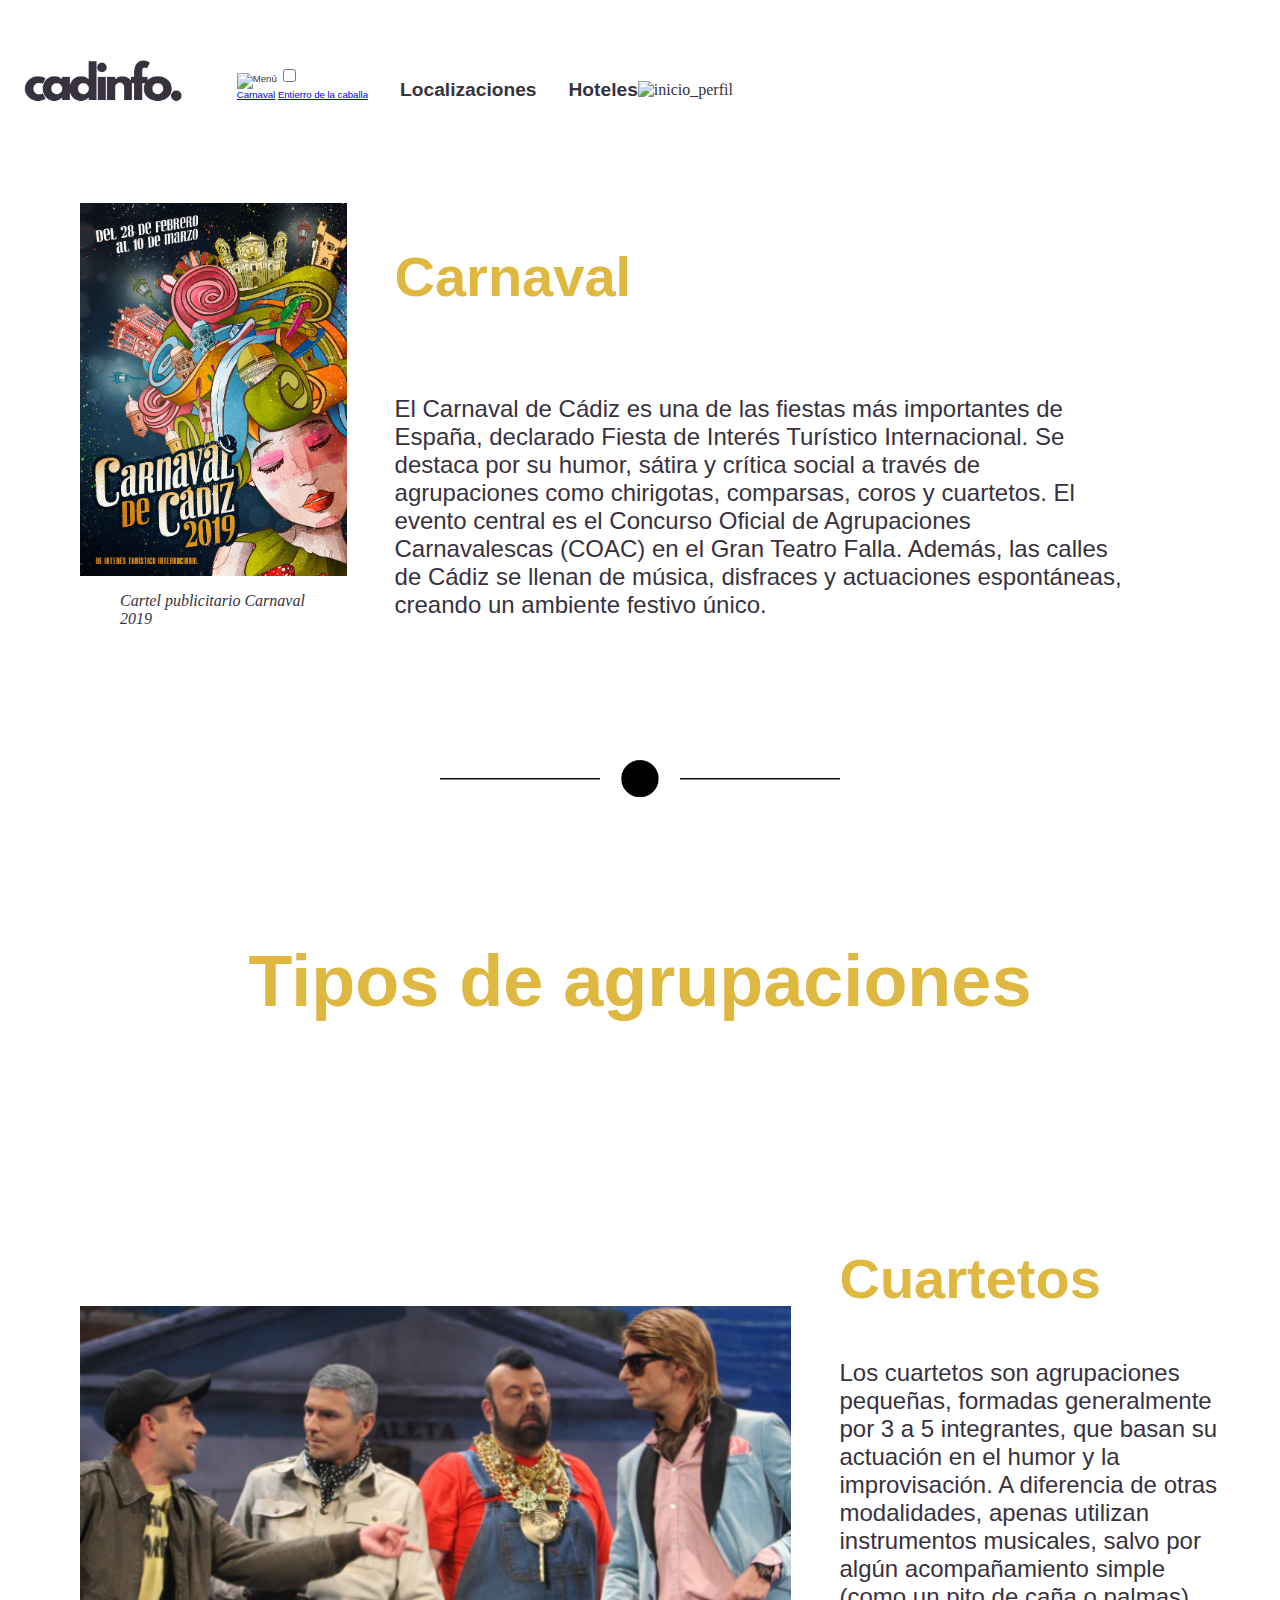
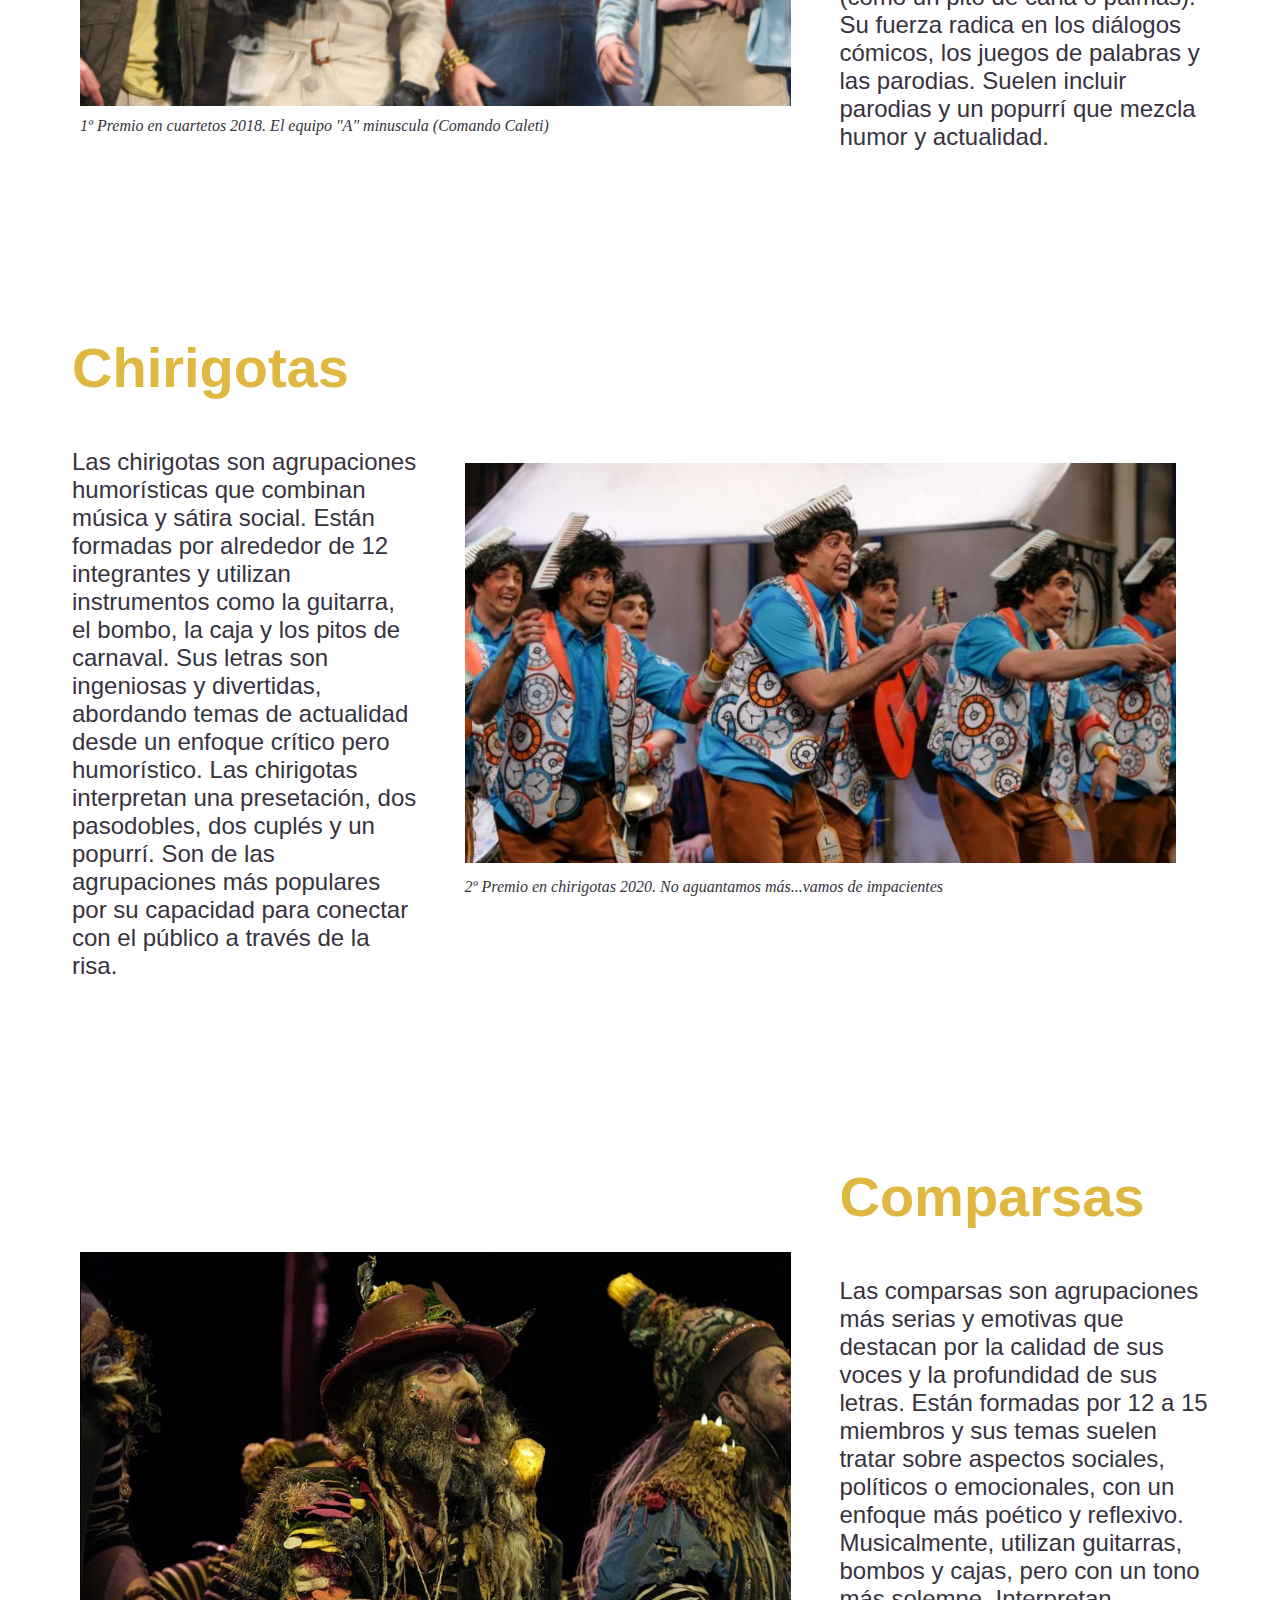
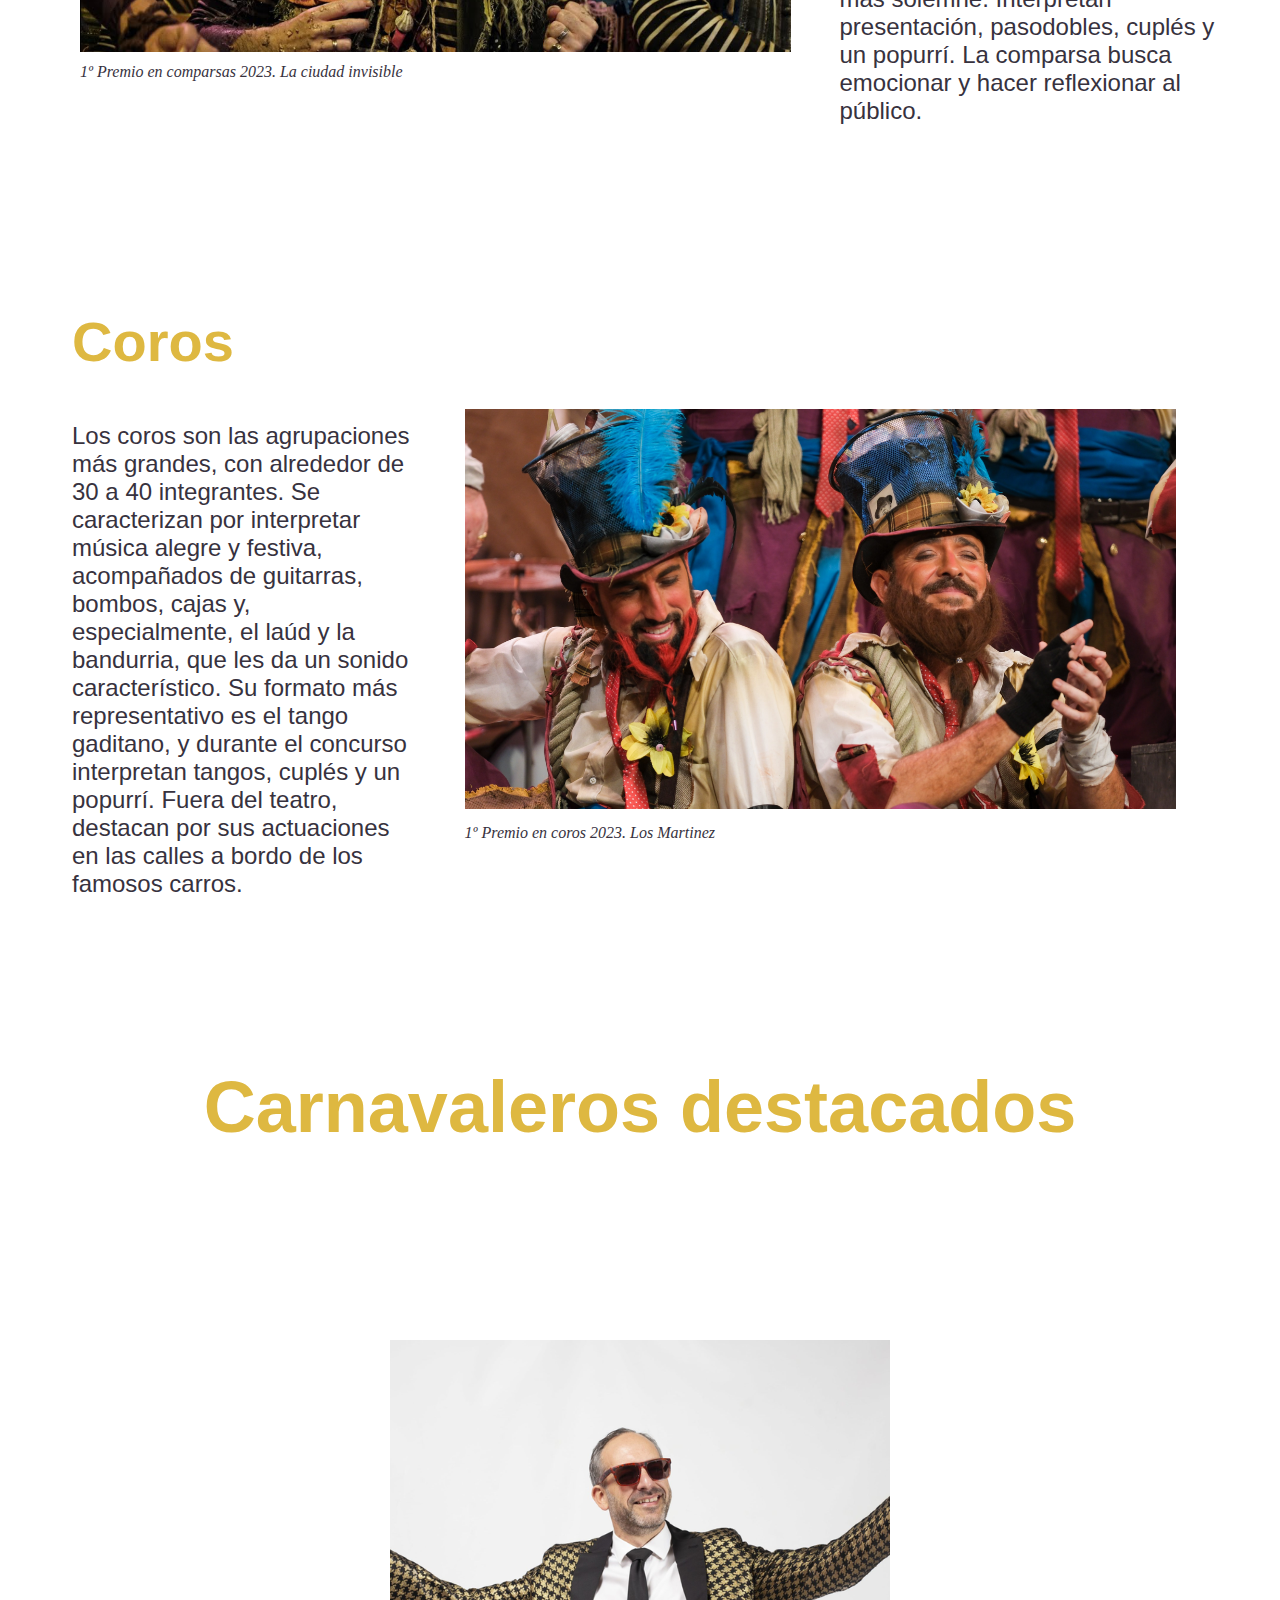
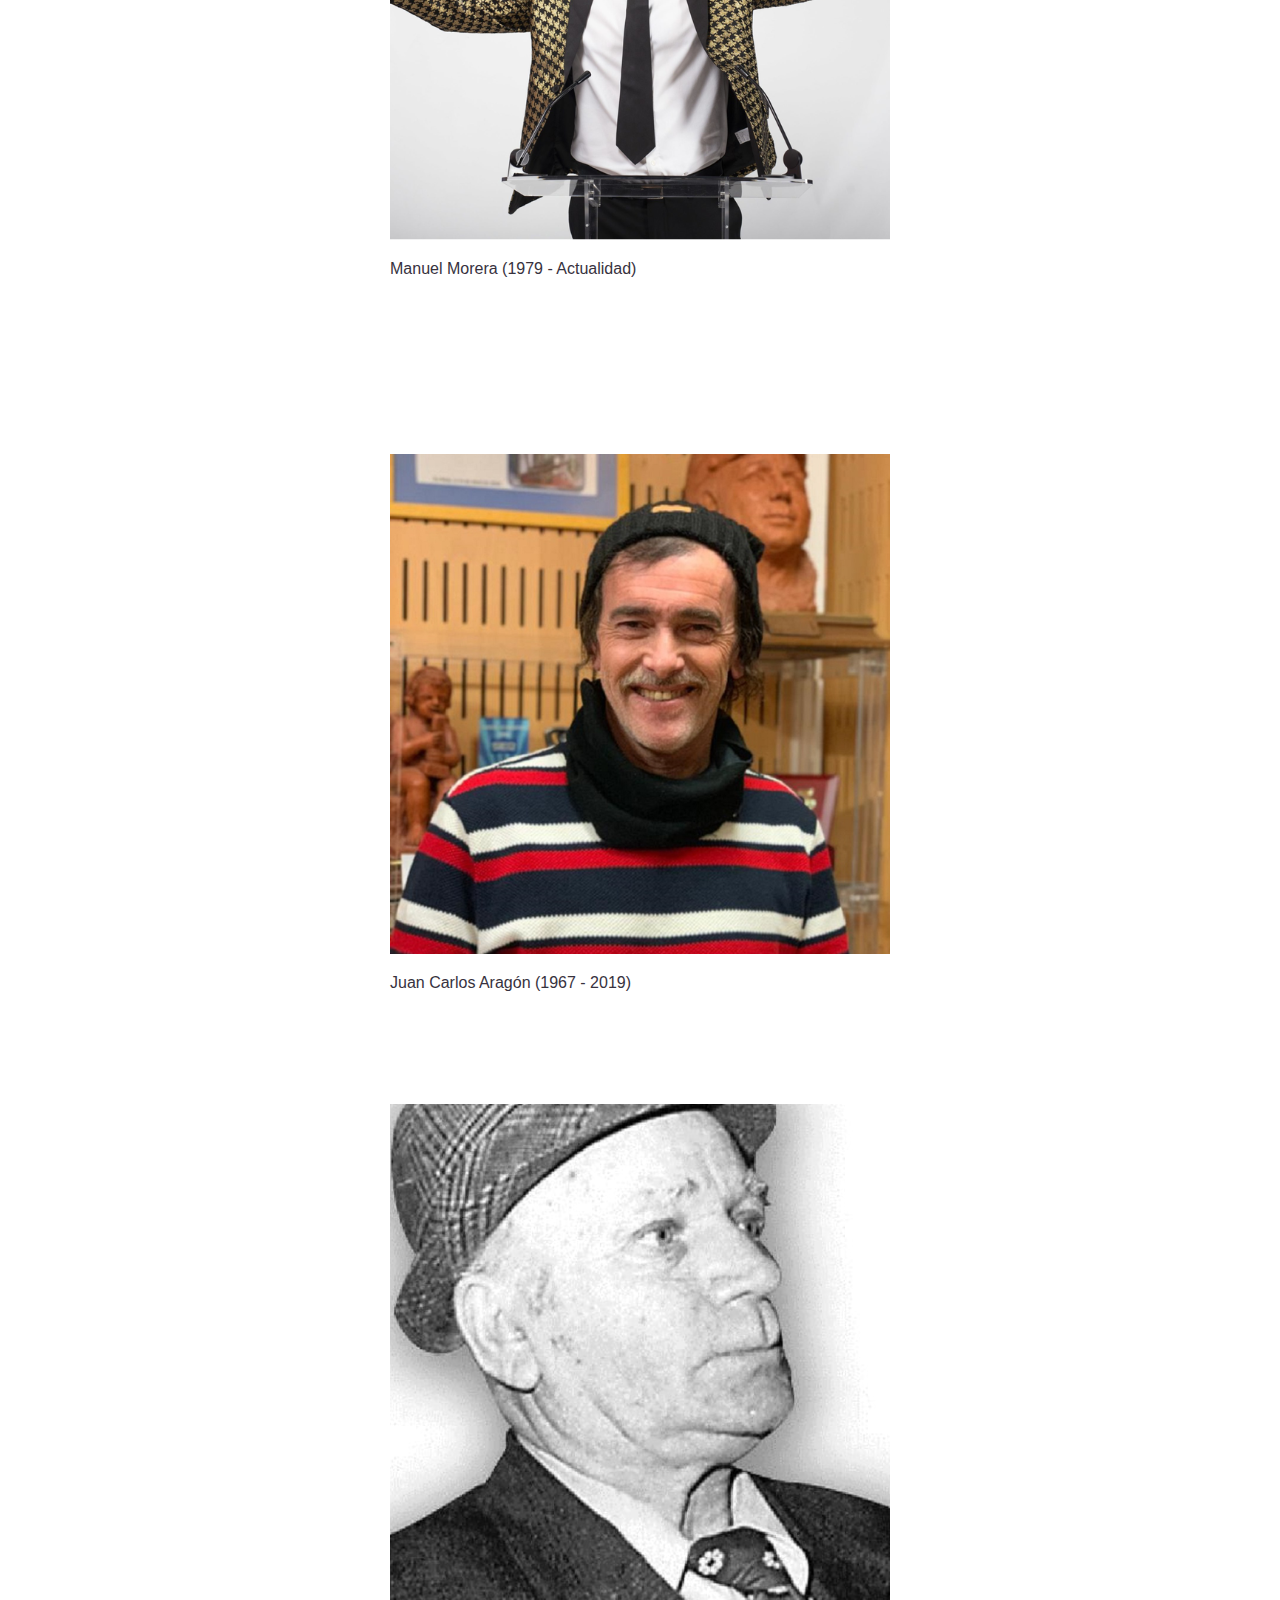
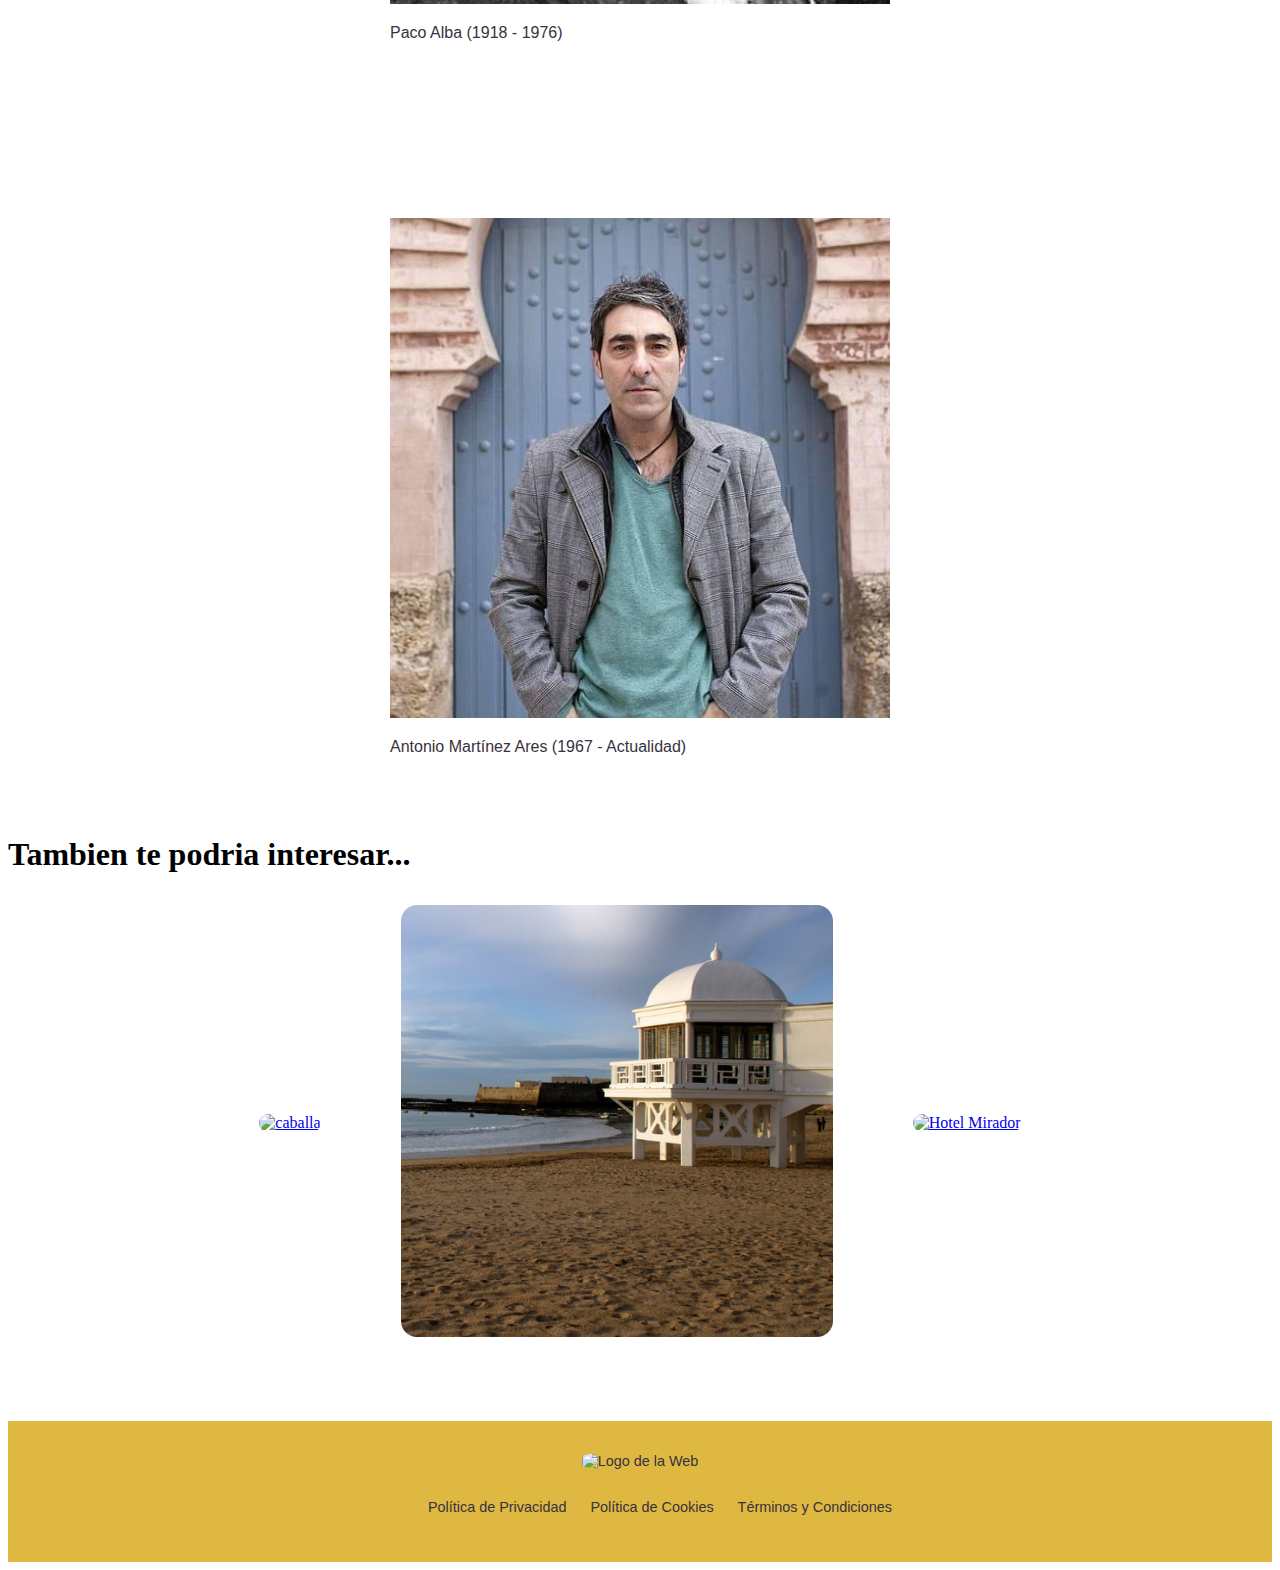
==== commit 499d5013: "Commit 9 25/01/2025" ====
--- a/carnaval.html
+++ b/carnaval.html
@@ -12,18 +12,35 @@
         <img class="imagen_logo_inicio" src="assets/logo_cadinfo_fondo_blanco.png" alt="">
     </a>
     <div class="pestañas_inicio">
-        <a class="boton_inicio1.1" href="fiestas.html">
-            <h1 class="boton_inicio1.2">Fiestas</h1>
+        <!-- Menú de hamburguesa con imagen -->
+        <div class="menu-hamburguesa-header">
+            <label for="menu-checkbox">
+                <img class="imagen_menu" src="assets/3barras.png" alt="Menú">
+            </label>
+            <input type="checkbox" id="menu-checkbox">
+            <div class="menu-items-header">
+                <a href="carnaval.html">Carnaval</a>
+                <a href="entierro_caballa.html">Entierro de la caballa</a>
+            </div>
+        </div>
+        <a class="boton_inicio1.1" href="localizaciones.html">
+            <h1 class="boton_inicio2">Localizaciones</h1>
         </a>
-        <h1 class="boton_inicio2">Localizaciones</h1>
-        <h1 class="boton_inicio3">Hoteles</h1>
+        <a class="boton_inicio1.1" href="hoteles.html">
+            <h1 class="boton_inicio3">Hoteles</h1>
+        </a>
+    </div>
+    <div class="pestañas_inicio_derecha">
+        <a class="boton_inicio1.1" href="sesion.html">
+            <img class="icono_perfil" src="assets/icono_perfil.png" alt="inicio_perfil">
+        </a>
     </div>
 </header>
 <main class="main">
     <div class="carnaval_inicio">
         <div class="poster_info">
             <img class="imagen_grande_carnaval" src="assets/carnaval_2019.jpg" alt="">
-            <figure class="pie_de_foto">Cartel  publicitario Carnaval 2019</figure>
+            <figure class="pie_de_foto">Cartel publicitario Carnaval 2019</figure>
         </div>
         <div class="titulo_e_info_carnaval">
             <h1 class="titulo_carnaval">Carnaval</h1>
@@ -83,33 +100,48 @@
         </div>
     </div>
     <h1 class="tipo_agrupaciones_titulo_carnaval">Carnavaleros destacados</h1>
-    <div class="carnavaleros_destacados">
-        <div class="carnavaleros_destacados">
+    <section class="carnavaleros_destacados">
+        <article class="carnavaleros_destacados">
             <div class="img_info_carnavaleros">
                 <img src="assets/morera_foto.png" alt="morera">
                 <p>Manuel Morera (1979 - Actualidad)</p>
             </div>
-        </div>
-        <div class="carnavaleros_destacados">
+        </article>
+        <article class="carnavaleros_destacados">
             <div class="img_info_carnavaleros">
                 <img src="assets/juan_carlos_aragon_foto.png" alt="aragon">
                 <p>Juan Carlos Aragón (1967 - 2019)</p>
             </div>
-        </div>
-    </div>
-    <div class="carnavaleros_destacados">
-        <div class="carnavaleros_destacados">
+        </article>
+    </section>
+    <section class="carnavaleros_destacados">
+        <article class="carnavaleros_destacados">
             <div class="img_info_carnavaleros">
                 <img src="assets/paco%20alba_foto.png" alt="paco alba">
                 <p>Paco Alba (1918 - 1976)</p>
             </div>
-        </div>
-        <div class="carnavaleros_destacados">
+        </article>
+        <article class="carnavaleros_destacados">
             <div class="img_info_carnavaleros">
                 <img src="assets/Martinez_ares_foto.png" alt="el goku del carnaval">
                 <p>Antonio Martínez Ares (1967 - Actualidad)</p>
             </div>
-        </div>
+        </article>
+    </section>
+    <h1 class="titulo_interes">Tambien te podria interesar...</h1>
+    <div class="imagenes_pequeñas_inicio">
+        <!-- Imagen de Caballa -->
+        <a href="entierro_caballa.html">
+            <img class="imagen_general" src="assets/caballa.png" alt="caballa">
+        </a>
+        <!-- Imagen de Caleta -->
+        <a href="localizaciones.html">
+            <img class="imagen_general" src="assets/caleta_inicio.png" alt="Caleta">
+        </a>
+        <!-- Imagen de Hotel -->
+        <a href="hoteles.html">
+            <img class="imagen_general" src="assets/foto_pequeña_hotel.png" alt="Hotel Mirador">
+        </a>
     </div>
 </main>
 <footer>
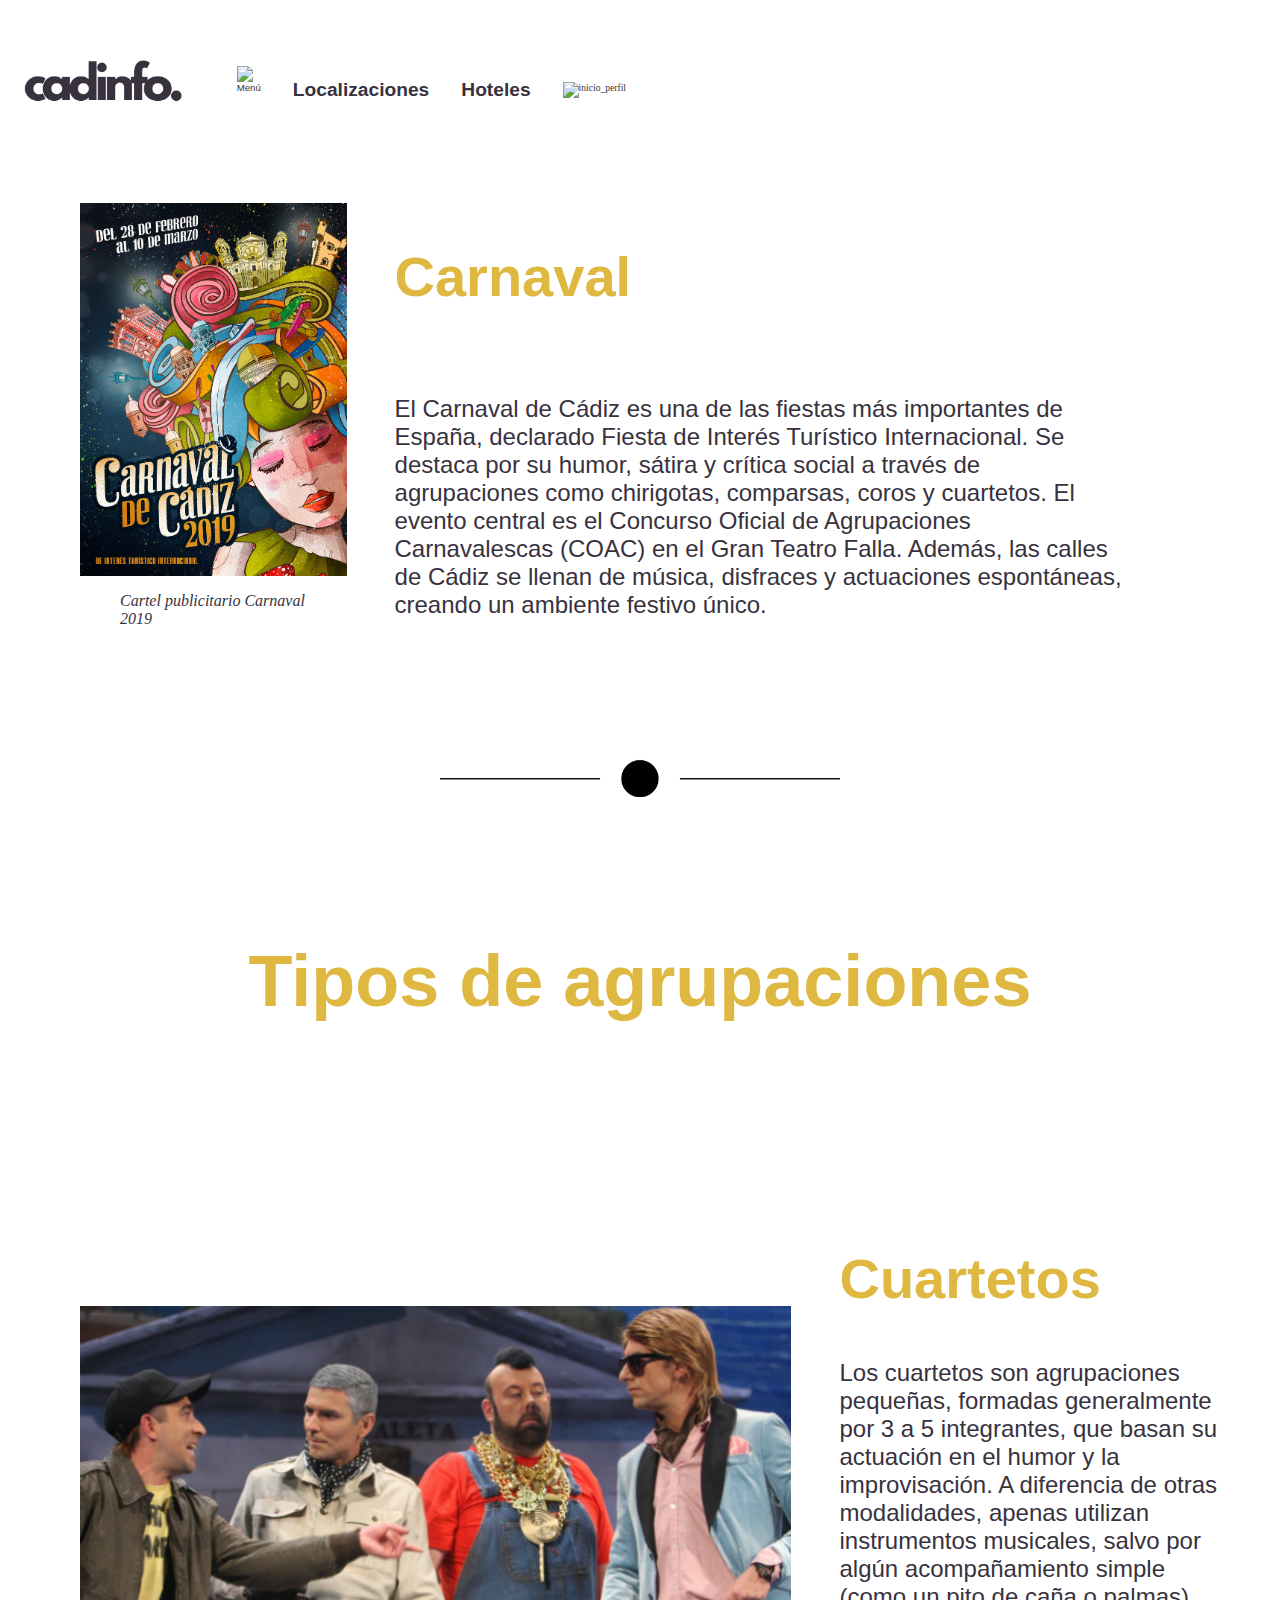
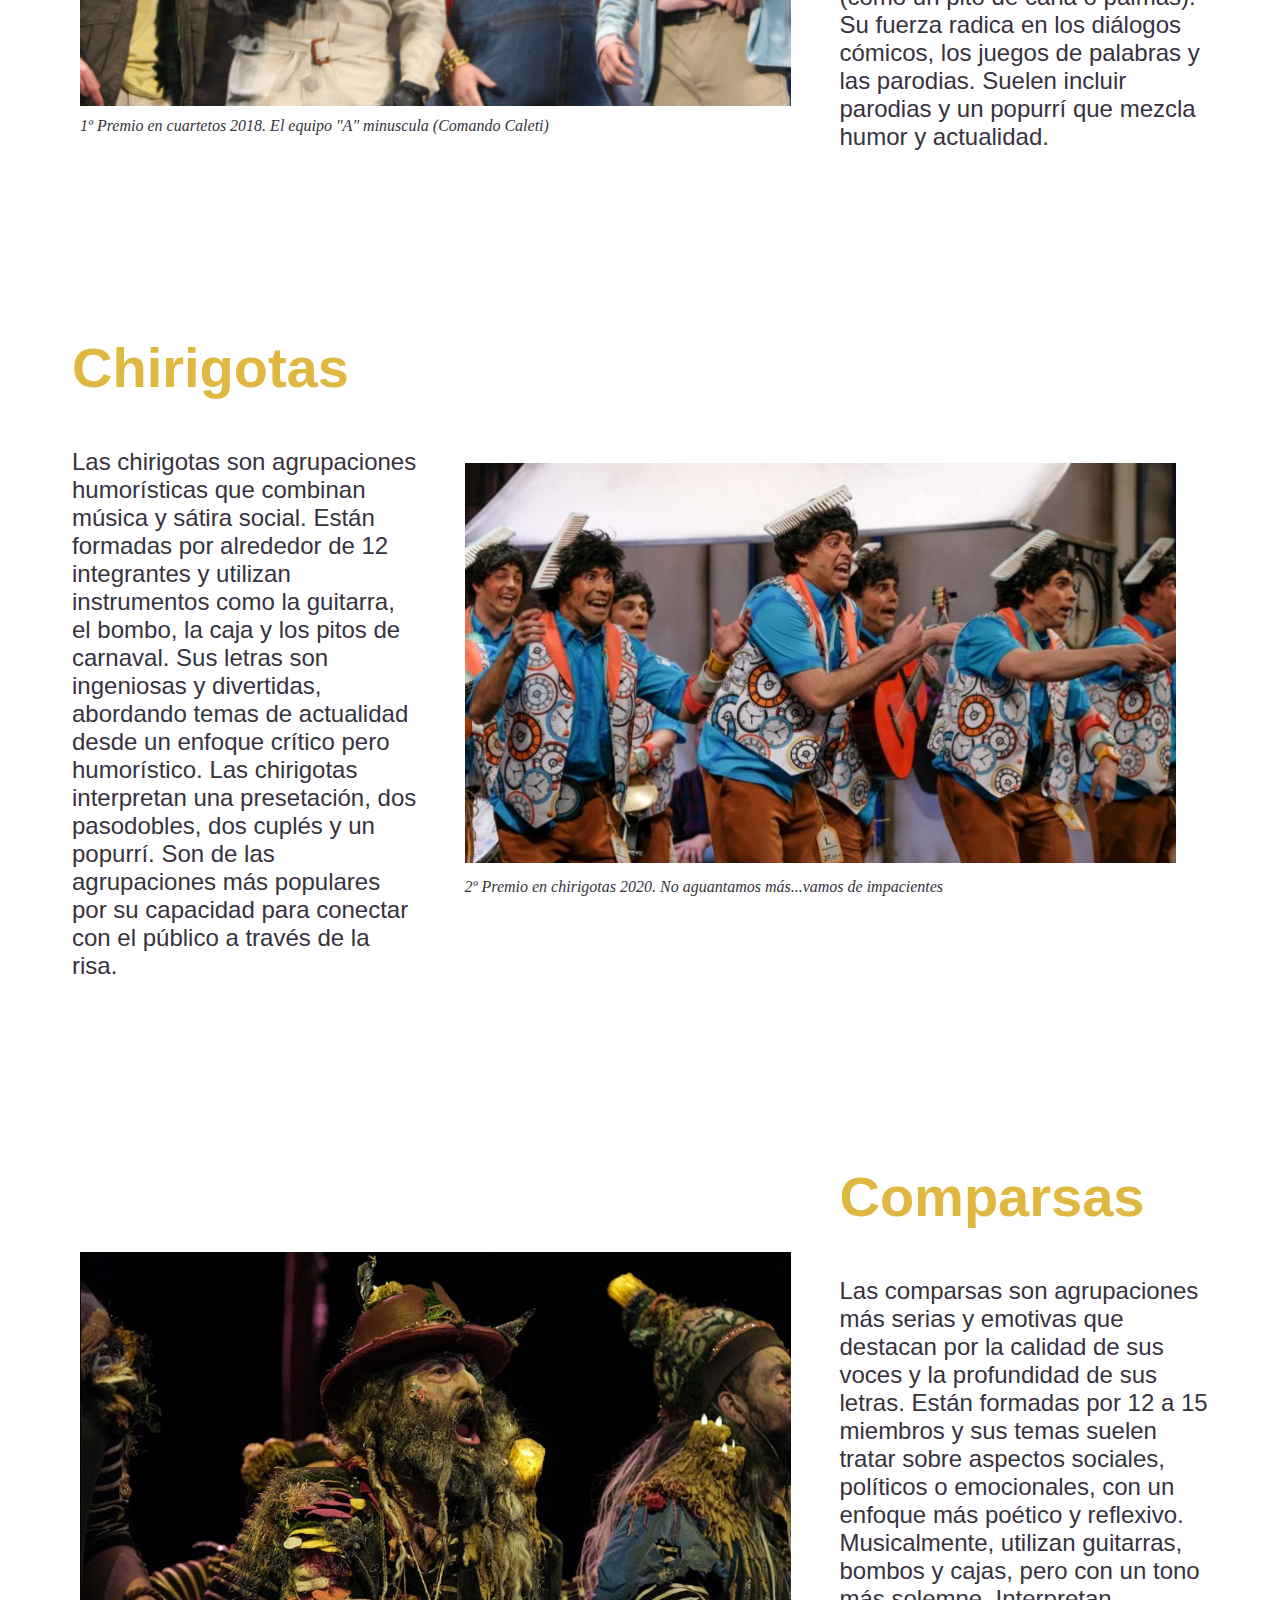
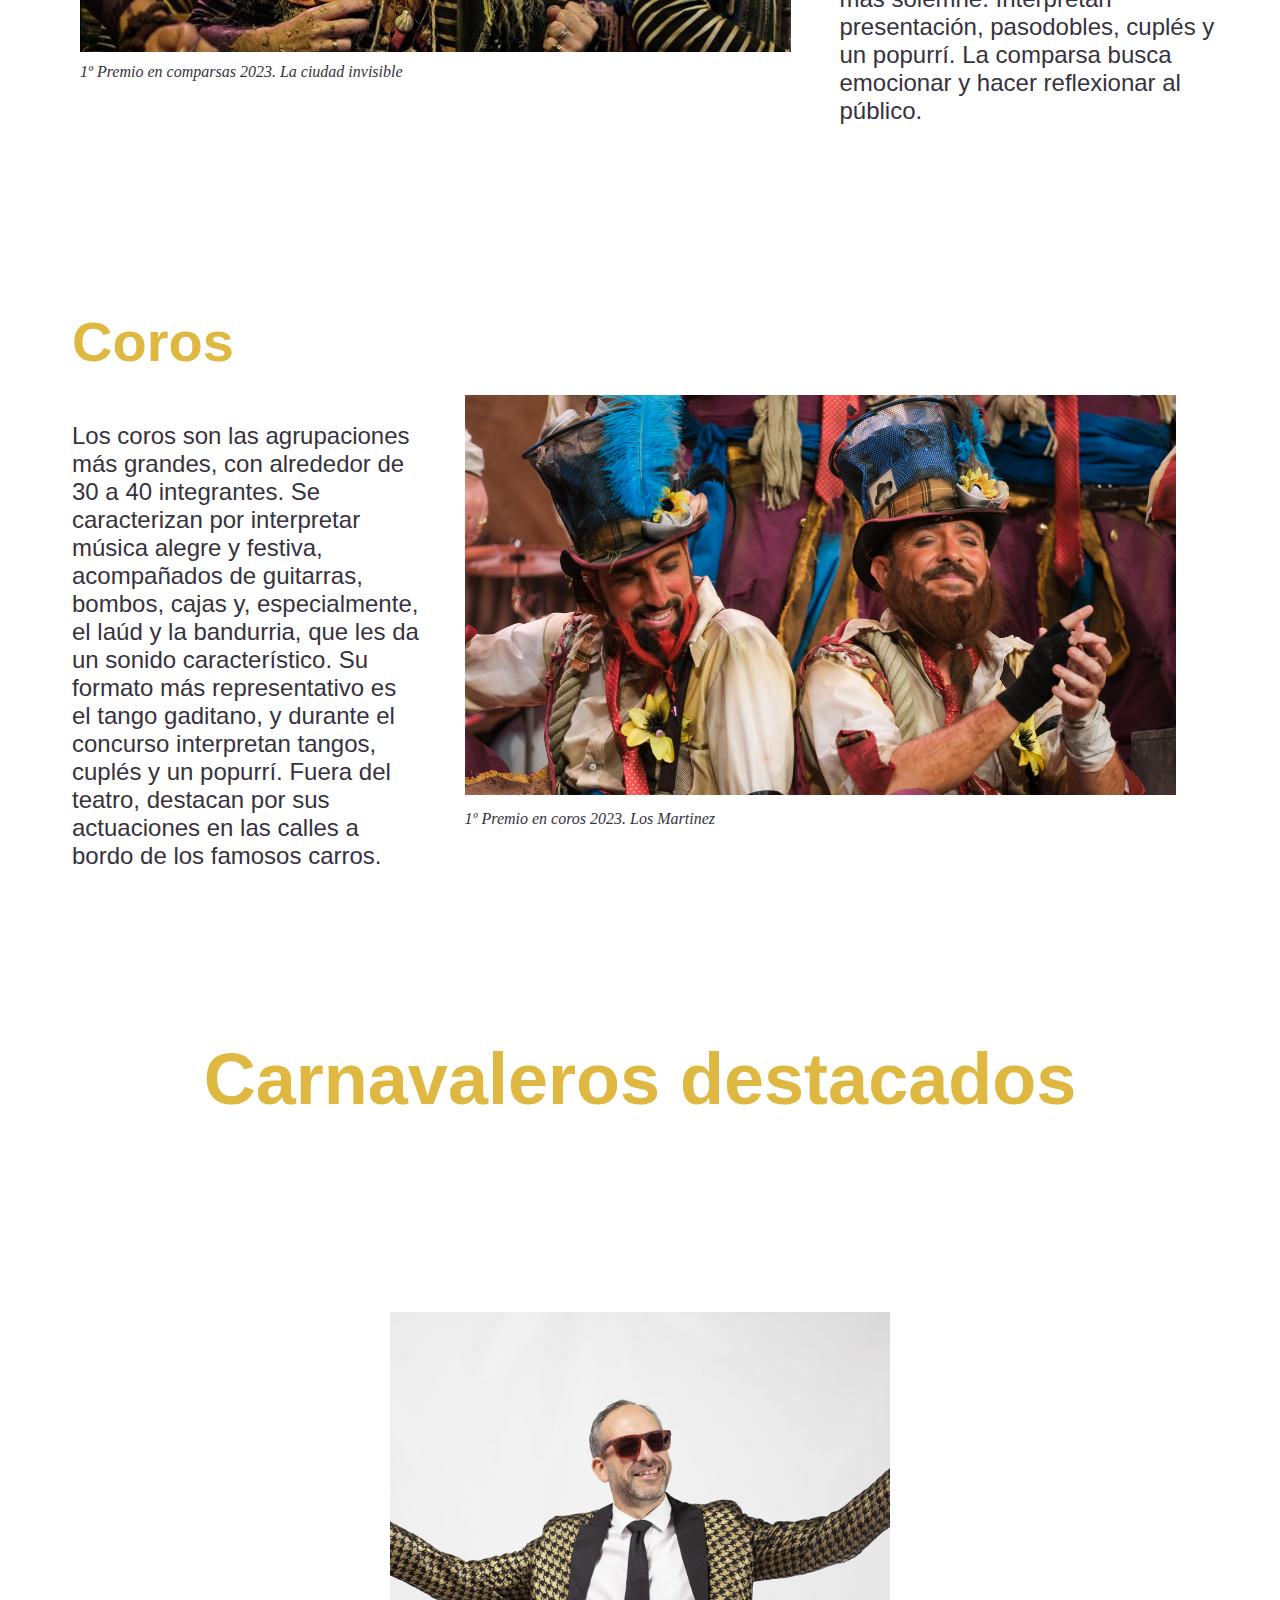
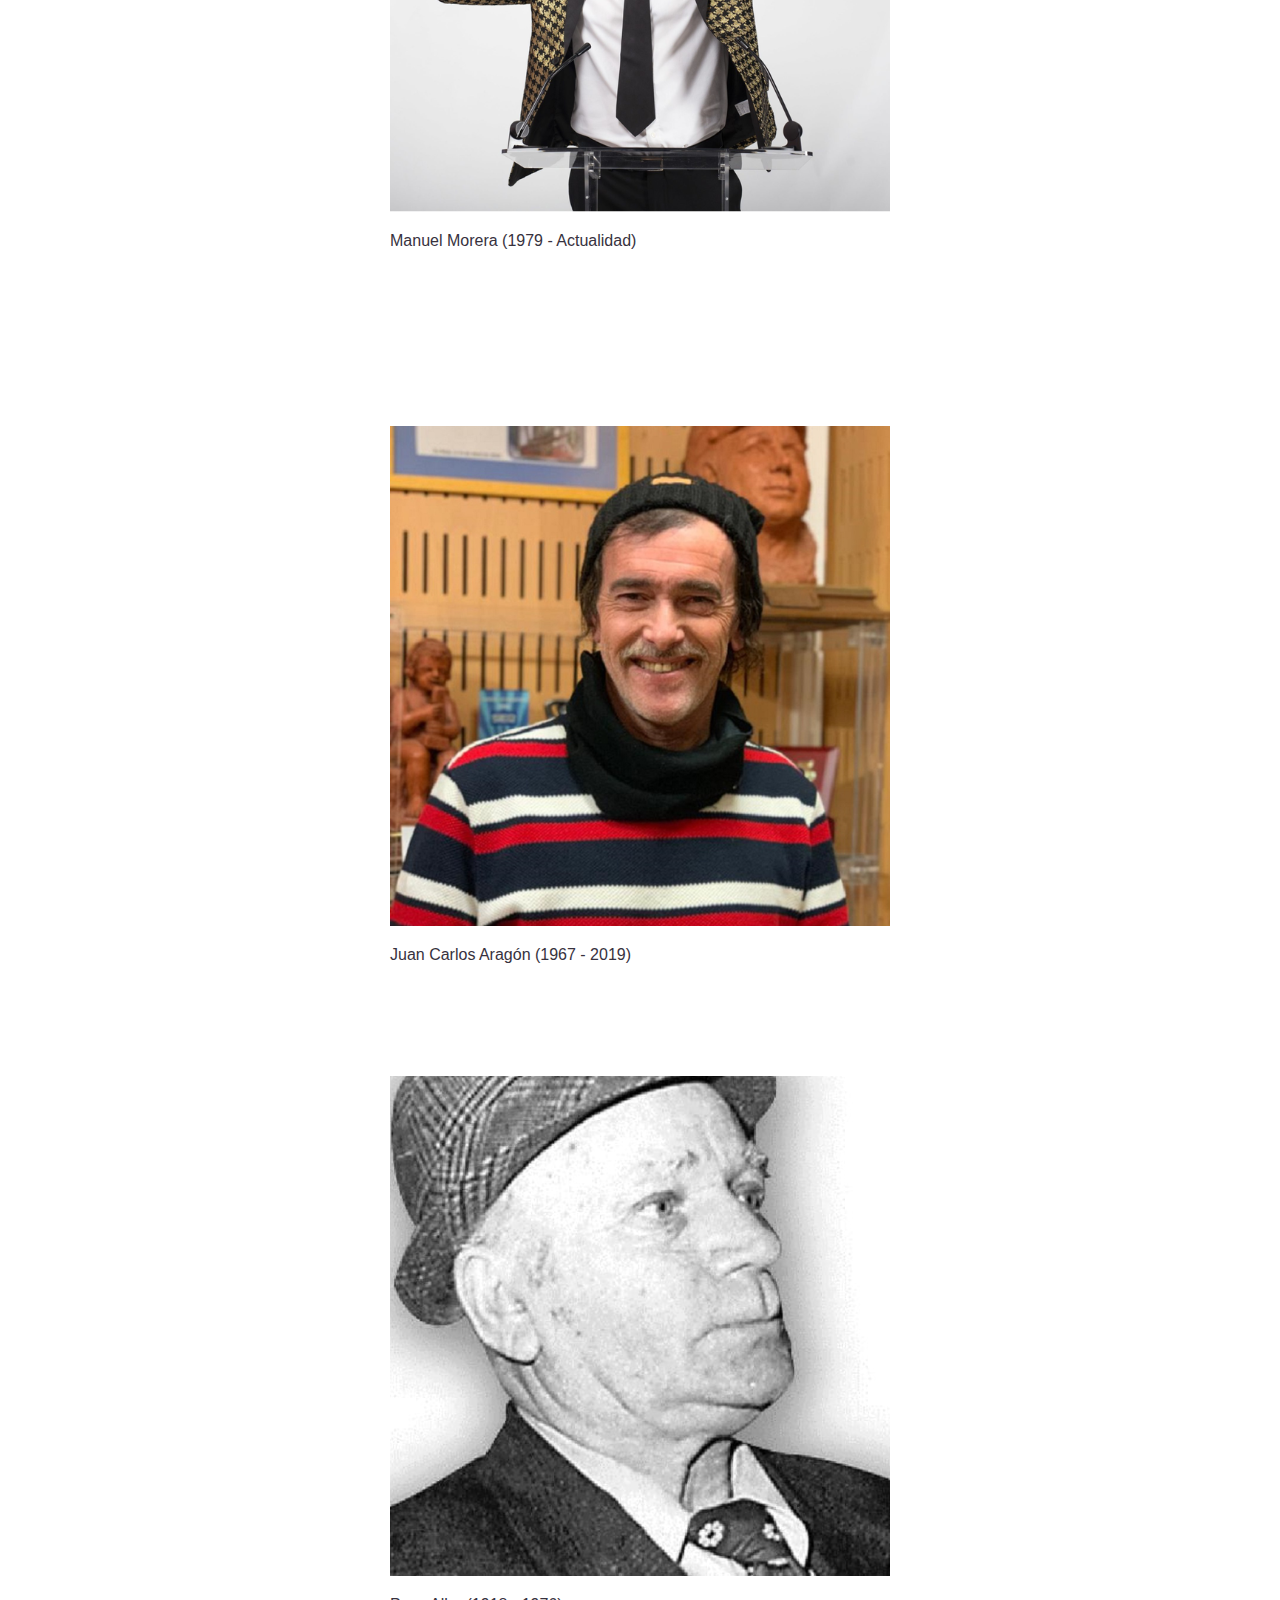
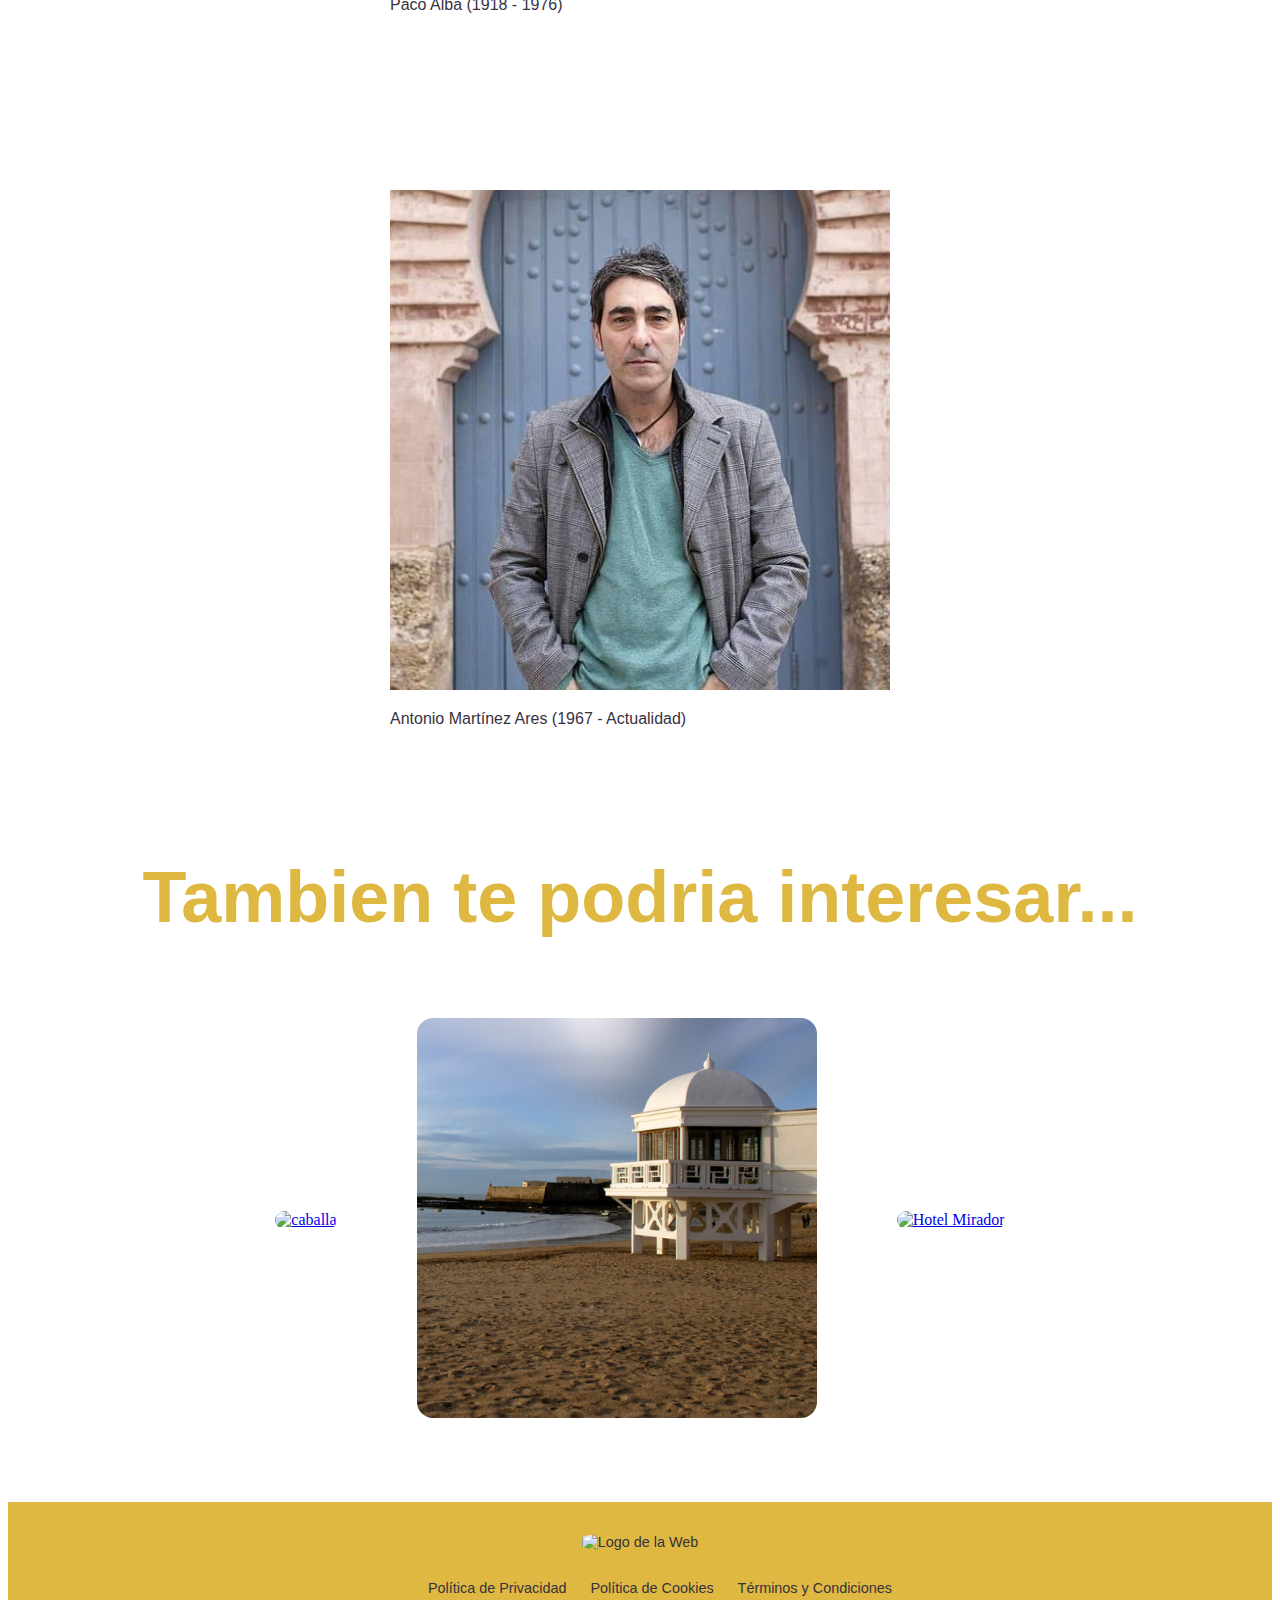
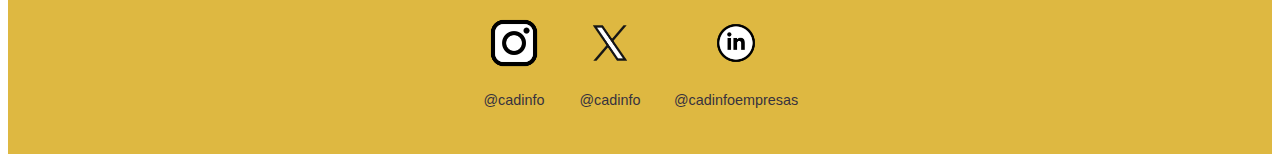
==== commit 3aec15d3: "Commit 18 29/01/2025" ====
--- a/carnaval.html
+++ b/carnaval.html
@@ -129,7 +129,7 @@
         </article>
     </section>
     <h1 class="titulo_interes">Tambien te podria interesar...</h1>
-    <div class="imagenes_pequeñas_inicio">
+    <article class="imagenes_pequeñas_inicio">
         <!-- Imagen de Caballa -->
         <a href="entierro_caballa.html">
             <img class="imagen_general" src="assets/caballa.png" alt="caballa">
@@ -142,10 +142,10 @@
         <a href="hoteles.html">
             <img class="imagen_general" src="assets/foto_pequeña_hotel.png" alt="Hotel Mirador">
         </a>
-    </div>
+    </article>
 </main>
 <footer>
-    <div class="footer-contenido">
+    <section class="footer-contenido">
         <div class="footer-logo">
             <img class="borde_logo_inicio" src="assets/logo_pequeño.png" alt="Logo de la Web">
         </div>
@@ -154,7 +154,21 @@
             <li><a class="politicas" href="cookies.html">Política de Cookies</a></li>
             <li><a class="politicas" href="terminos.html">Términos y Condiciones</a></li>
         </ul>
-    </div>
+    </section>
+    <nav class="footer-nav">
+        <a class="boton_inicio1.2" href="sesion.html">
+            <img class="icono_redes" src="assets/logo_insta.png" alt="inicio_perfil">
+            <p>@cadinfo</p>
+        </a>
+        <a class="boton_inicio1.2" href="sesion.html">
+            <img class="icono_redes" src="assets/logo_twitter.png" alt="inicio_perfil">
+            <p>@cadinfo</p>
+        </a>
+        <a class="boton_inicio1.2" href="sesion.html">
+            <img class="icono_redes" src="assets/logo_linkedin.png" alt="inicio_perfil">
+            <p>@cadinfoempresas</p>
+        </a>
+    </nav>
 </footer>
 </body>
 </html>--- a/css/style.css
+++ b/css/style.css
@@ -20,6 +20,19 @@
     font-family: Arial;
     font-size: 0.6rem;
     color: #37323E;
+}
+
+.pestañas_inicio_derecha{
+    margin-left: 2rem;
+    gap: 2rem;
+    margin-right: 5rem;
+    font-size: 0.6rem;
+    color: #37323E;
+    width: 100%;
+}
+
+.icono_perfil{
+    width: 3rem;
 }
 
 .boton_inicio1\.1{
@@ -39,6 +52,74 @@
         transition: 0.2s;
     }
 }
+/* MENU DE HAMBURGUESA */
+
+/* Menú de hamburguesa con imagen */
+.menu-hamburguesa-header {
+    position: relative;
+    display: inline-block; /* Para mantener la alineación en el header */
+}
+.label_bajar{
+    margin-top: 0.3rem;
+}
+
+.menu-hamburguesa-header label {
+    cursor: pointer;
+    display: inline-block;
+    transition: transform 0.2s;
+}
+
+.menu-hamburguesa-header label:hover {
+    transform: scale(1.1); /* Efecto de zoom al pasar el cursor */
+}
+
+.imagen_menu {
+    width: 2rem;
+    height: auto;
+}
+
+
+/* Checkbox oculto para controlar el menú */
+#menu-checkbox {
+    display: none;
+}
+
+/* Contenedor del menú */
+.menu-items-header {
+    display: none;
+    position: absolute;
+    top: 2.5rem; /* Ajustar según el diseño */
+    left: 0;
+    background-color: white;
+    border: 1px solid #DEB841;
+    border-radius: 0.5rem;
+    box-shadow: 0 2px 5px rgba(0, 0, 0, 0.1);
+    padding: 0.5rem 0;
+    z-index: 1000;
+    width: 15rem;
+}
+
+/* Enlaces dentro del menú */
+.menu-items-header a {
+    display: block;
+    padding: 0.5rem 1rem;
+    text-decoration: none;
+    color: #37323E;
+    font-family: Arial, sans-serif;
+    font-size: 1.2rem;
+    transition: background-color 0.3s, color 0.3s;
+}
+
+.menu-items-header a:hover {
+    background-color: #DEB841;
+    color: white;
+}
+
+/* Mostrar el menú al marcar el checkbox */
+#menu-checkbox:checked + .menu-items-header {
+    display: block;
+}
+
 
 .main{
     width: 100%;
@@ -82,7 +163,7 @@
 
 
 .imagen_general {
-    width: 27rem;
+    width: 25rem;
     object-fit: cover;
     transition: transform 0.3s ease;
     border-radius: 1rem;
@@ -158,6 +239,7 @@
     font-family: "Roboto Light", sans-serif;
     font-weight: lighter;
     max-width: 79%;
+    width: 100%;
     color: #37323E;
 }
 
@@ -180,6 +262,7 @@
     color: #DEB841;
     justify-content: center;
     margin-bottom: 10rem;
+    width: 100%;
 }
 
 .titulo_e_info_agrupaciones_carnaval{
@@ -244,6 +327,7 @@
     gap: 4rem;
     flex-wrap: wrap;
     margin: 2rem;
+    width: 100%;
 }
 
 .img_info_carnavaleros{
@@ -256,6 +340,137 @@
 
 }
 
+.localizaciones_boton{
+    text-decoration: none;
+}
+
+.localizaciones{
+    display: flex;
+    justify-content: center;
+}
+
+.informacion_localizaciones{
+    margin: 3rem;
+    font-family: "Roboto Light", sans-serif;
+    font-weight: lighter;
+    color: #37323E;
+}
+
+.imagen_agrupaciones_localizaciones{
+    height: 25rem;
+    margin-bottom: 4rem;
+}
+
+.titulo_interes{
+    font-family: "Roboto Light", sans-serif;
+    font-size: 4.5rem;
+    color: #DEB841;
+    display: flex;
+    justify-content: center;
+    margin: 5rem;
+}
+
+.secciones_hoteles {
+    font-family: "Roboto Light", sans-serif;
+    font-size: 1.1rem;
+    color: #37323E;
+    margin-left: 4.5rem;
+    max-width: 75%;
+    text-align: justify;
+    margin-top: 3.5rem;
+    margin-bottom: 3.5rem;
+    font-weight: lighter;
+}
+.foto_hotel{
+    width: 100%;
+}
+
+.correo{
+    font-family: "Roboto Light", sans-serif;
+    font-size: 1.1rem;
+    color: #37323E;
+    margin-left: 4.5rem;
+}
+.Introducir_correo_electronico{
+    width: 25%;
+    font-family: "Arial";
+    font-size: 1rem;
+    font-style: italic;
+    color: #888;
+    border-radius: 1rem;
+    padding: 1rem;
+    margin-left: 2rem;
+}
+
+.contraseña{
+    font-family: "Roboto Light", sans-serif;
+    font-size: 1.1rem;
+    color: #37323E;
+    margin-left: 4.5rem;
+}
+.Aceptar_sesion{
+    font-family: "Roboto Light", sans-serif;
+    font-size: 1.1rem;
+    color: #37323E;
+    margin-left: 4.5rem;
+    font-weight: lighter;
+}
+.Introducir_contraseña{
+    width: 25%;
+    font-family: "Arial";
+    font-size: 1rem;
+    font-style: italic;
+    color: #888;
+    border-radius: 1rem;
+    padding: 1rem;
+    margin-left: 2rem;
+}
+.registrarse {
+    display: flex;
+    justify-content: center;
+    width: fit-content;
+    font-family: "Roboto Light", sans-serif;
+    text-align: center;
+    font-size: 1.1rem;
+    margin-top: 1rem;
+    border-radius: 0.4rem;
+    margin-left: 4.5rem;
+    background-color: #DEB841;
+    color: white;
+    padding: 1rem;
+    transition: 0.3s;
+
+    &:hover {
+        transition: 0.3s;
+        transform: scale(1.1);
+        background-color: #DEB841;
+        color: white;
+        cursor: pointer;
+    }
+}
+.Parte_de_abajo{
+    margin-top: 1.5rem;
+    font-weight: lighter;
+    font-family: "Roboto Light", sans-serif;
+    font-size: 1.1rem;
+    color: #37323E;
+    margin-left: 4.5rem;
+    list-style: none;
+}
+
+.Iniciar_sesion_2{
+    text-align: right;
+    color: #DEB841;
+    &:hover{
+        color: #DE9E36;
+        cursor: pointer;
+    }
+}
+
+.sesion{
+    display: flex;
+    flex-direction: row;
+}
 /* footer */
 
 footer {
@@ -266,7 +481,10 @@
     font-family: "Arial", sans-serif;
     font-size: 0.9rem;
     margin-top: 5rem;
-
+    display: flex;
+    flex-direction: row;
+    justify-content: center;
+    flex-wrap: wrap;
 }
 
 .footer-contenido {
@@ -275,6 +493,7 @@
     flex-direction: column;
     align-items: center;
     gap: 1rem;
+    width: 100%;
 }
 
 .footer-logo{
@@ -297,4 +516,153 @@
 .politicas{
     text-decoration: none;
     color: #37323E;
+}
+.terminos{
+    margin-left: 3rem;
+}
+.terminos .titulo {
+    text-align: center;
+    font-size: 2rem;
+    color: #DEB841;
+    margin-bottom: 1rem;
+    margin-right: 3rem;
+}
+
+.terminos .descripcion {
+    text-align: justify;
+    margin-bottom: 1.5rem;
+}
+
+.terminos h2 {
+    font-size: 1.5rem;
+    color: #DE9E36;
+    margin-top: 1.5rem;
+}
+
+.terminos p {
+    margin-bottom: 1rem;
+    text-align: justify;
+    color: #37323E;
+}
+
+.terminos a {
+    color: #DE9E36;
+    text-decoration: none;
+}
+
+.terminos a:hover {
+    text-decoration: underline;
+    color: #DEB841;
+}
+.boton_inicio1\.2{
+    text-decoration: none;
+    color: #37323E;
+    &:hover {
+        cursor: pointer;
+        color: white;
+        transition: 0.2s;
+    }
+}
+.icono_redes{
+    width: 4rem;
+}
+.footer-nav{
+    display: flex;
+    align-items: center;
+    gap: 2rem;
+}
+/* MEDIA QUERIES */
+@media (max-width: 1105px) {
+    .imagen_agrupaciones_carnaval{
+        height: 15rem;
+    }
+    .informacion_carnaval{
+
+    }
+    .tipo_de_agrupaciones_info{
+        display: flex;
+        flex-direction: column;
+    }
+}
+@media (max-width: 1248px) {
+    .imagen_agrupaciones_localizaciones{
+        height: 15rem;
+    }
+    .tipo_de_agrupaciones_info{
+        display: flex;
+        flex-direction: column;
+    }
+}
+
+@media (max-width: 768px) {
+    .header {
+        flex-direction: column;
+        text-align: center;
+    }
+
+    .imagen_logo_inicio {
+        width: 100px;
+    }
+
+    .menu-hamburguesa-header {
+        display: block;
+    }
+
+    .tipo_agrupaciones_titulo_carnaval{
+        display: flex;
+        justify-content: center;
+    }
+
+    .main .titulo_inicio {
+        font-size: 24px;
+        text-align: center;
+    }
+
+    .imagenes_pequeñas_inicio {
+        flex-direction: column;
+        align-items: center;
+    }
+
+    .carnavaleros_destacados {
+        flex-wrap: wrap;
+        justify-content: center;
+    }
+    .imagen_agrupaciones_carnaval{
+        height: 15rem;
+    }
+}
+
+/* Para móviles (max-width: 480px) */
+@media (max-width: 480px) {
+    .header {
+        padding: 10px;
+    }
+
+    .imagen_logo_inicio {
+        width: 80px;
+    }
+
+    .tipo_agrupaciones_titulo_carnaval{
+        display: flex;
+        justify-content: center;
+    }
+
+    .main .titulo_inicio {
+        font-size: 18px;
+        padding: 0 10px;
+    }
+
+    .imagenes_pequeñas_inicio {
+        flex-direction: column;
+        gap: 5px;
+    }
+
+    .footer-contenido {
+        flex-direction: column;
+        text-align: center;
+    }
+
+    .footer-enlaces {
+        padding-top: 10px;
+    }
 }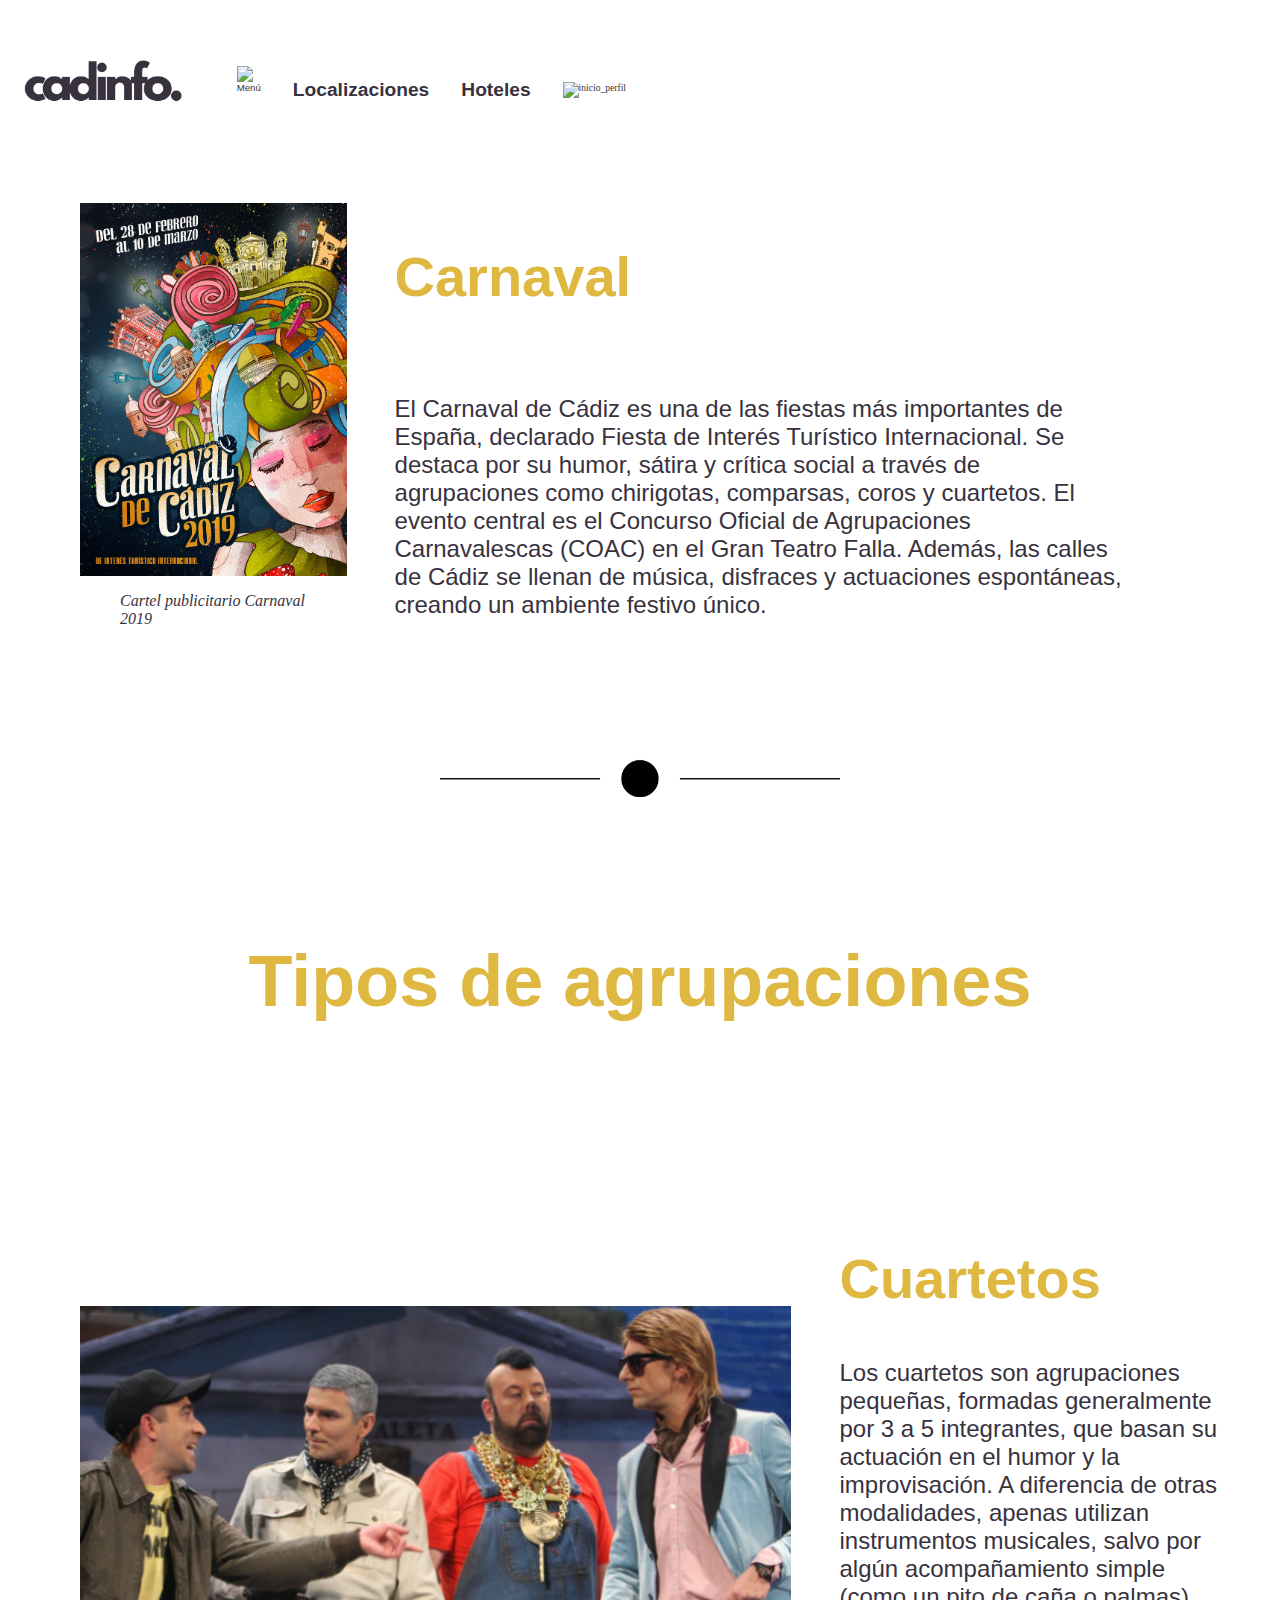
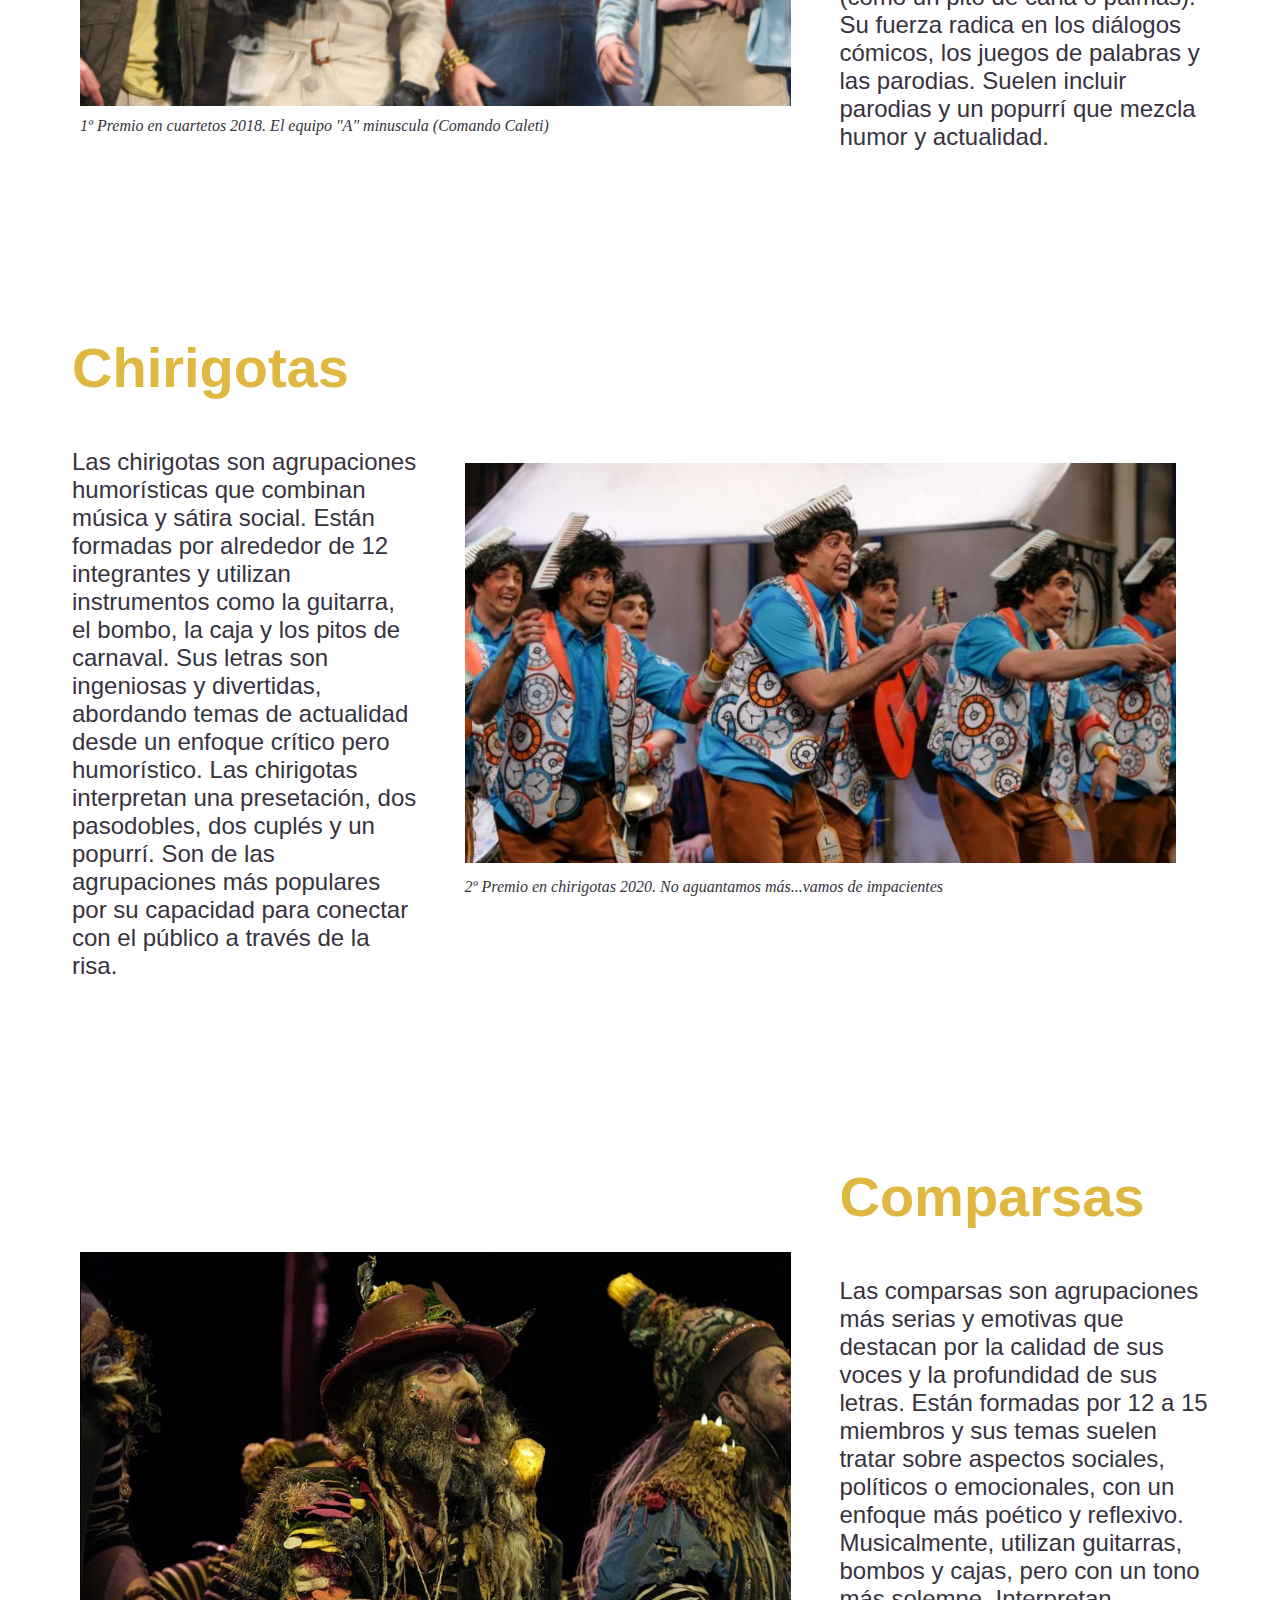
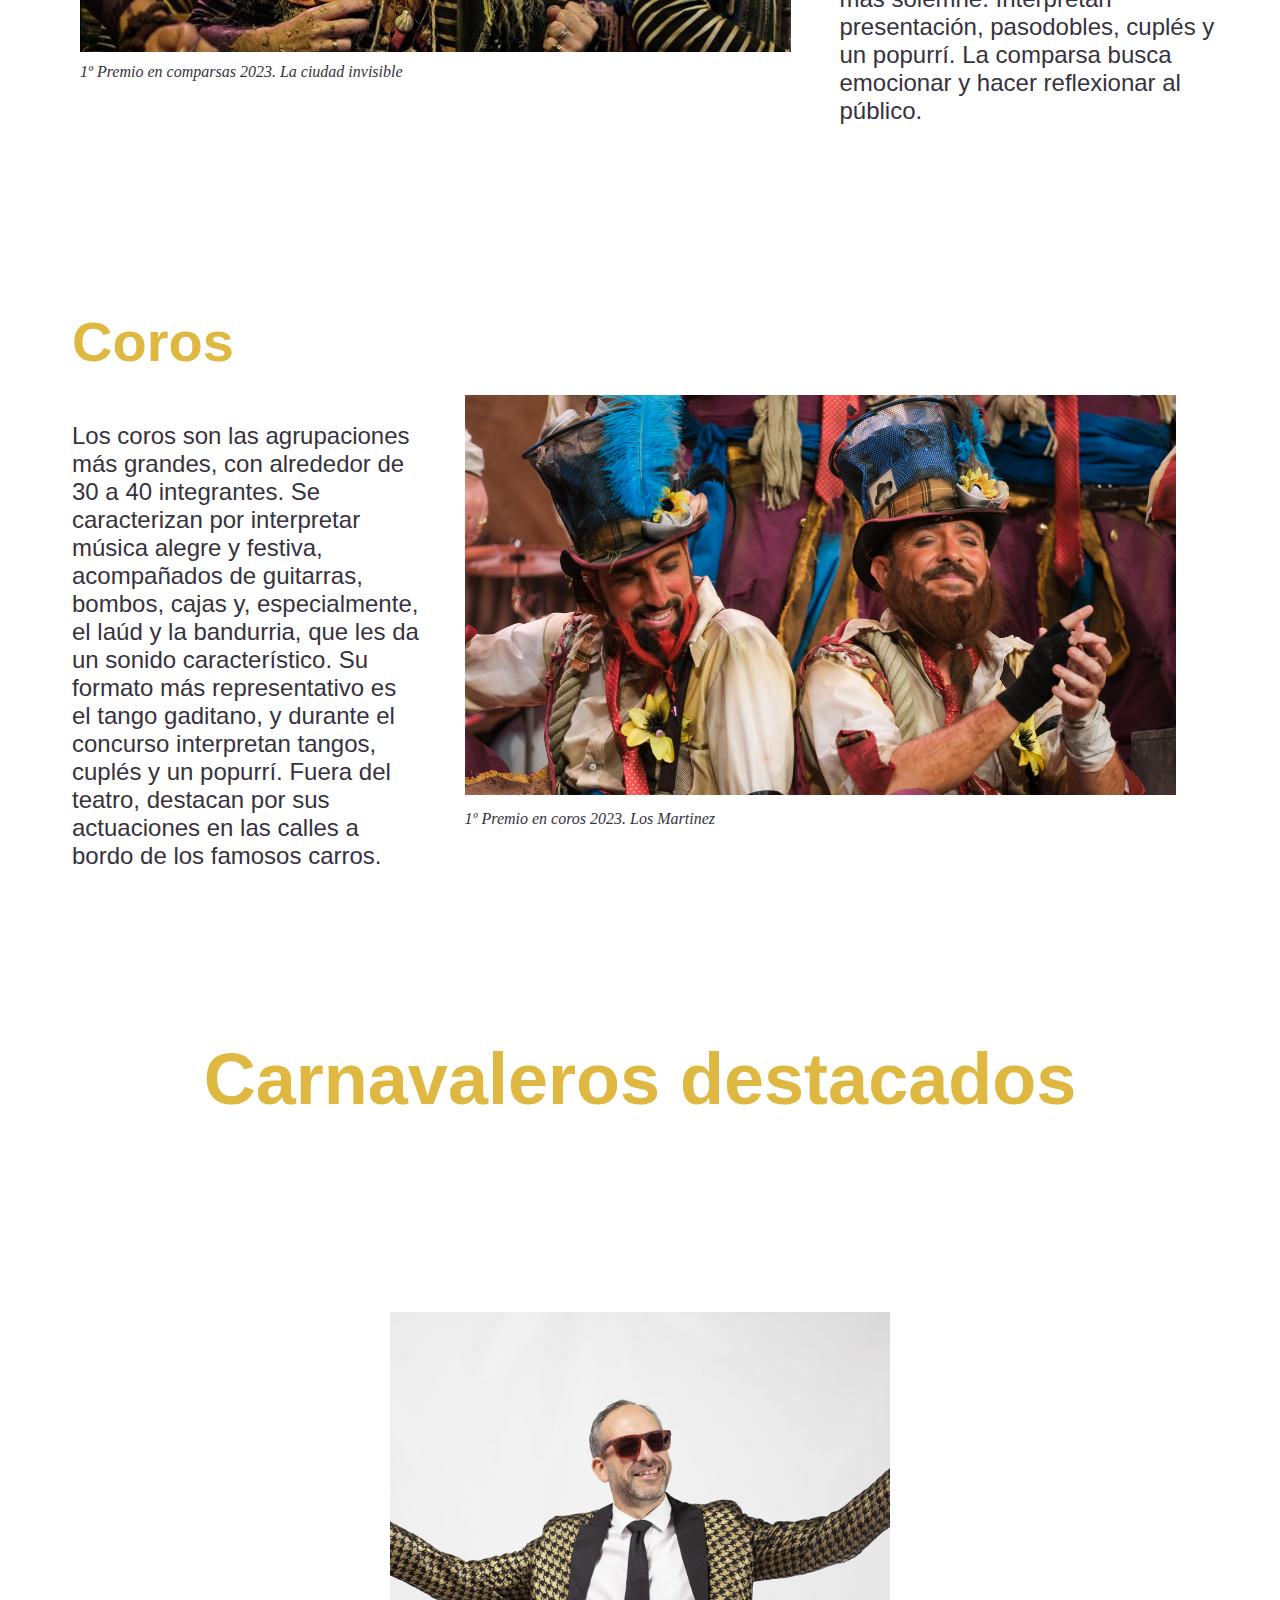
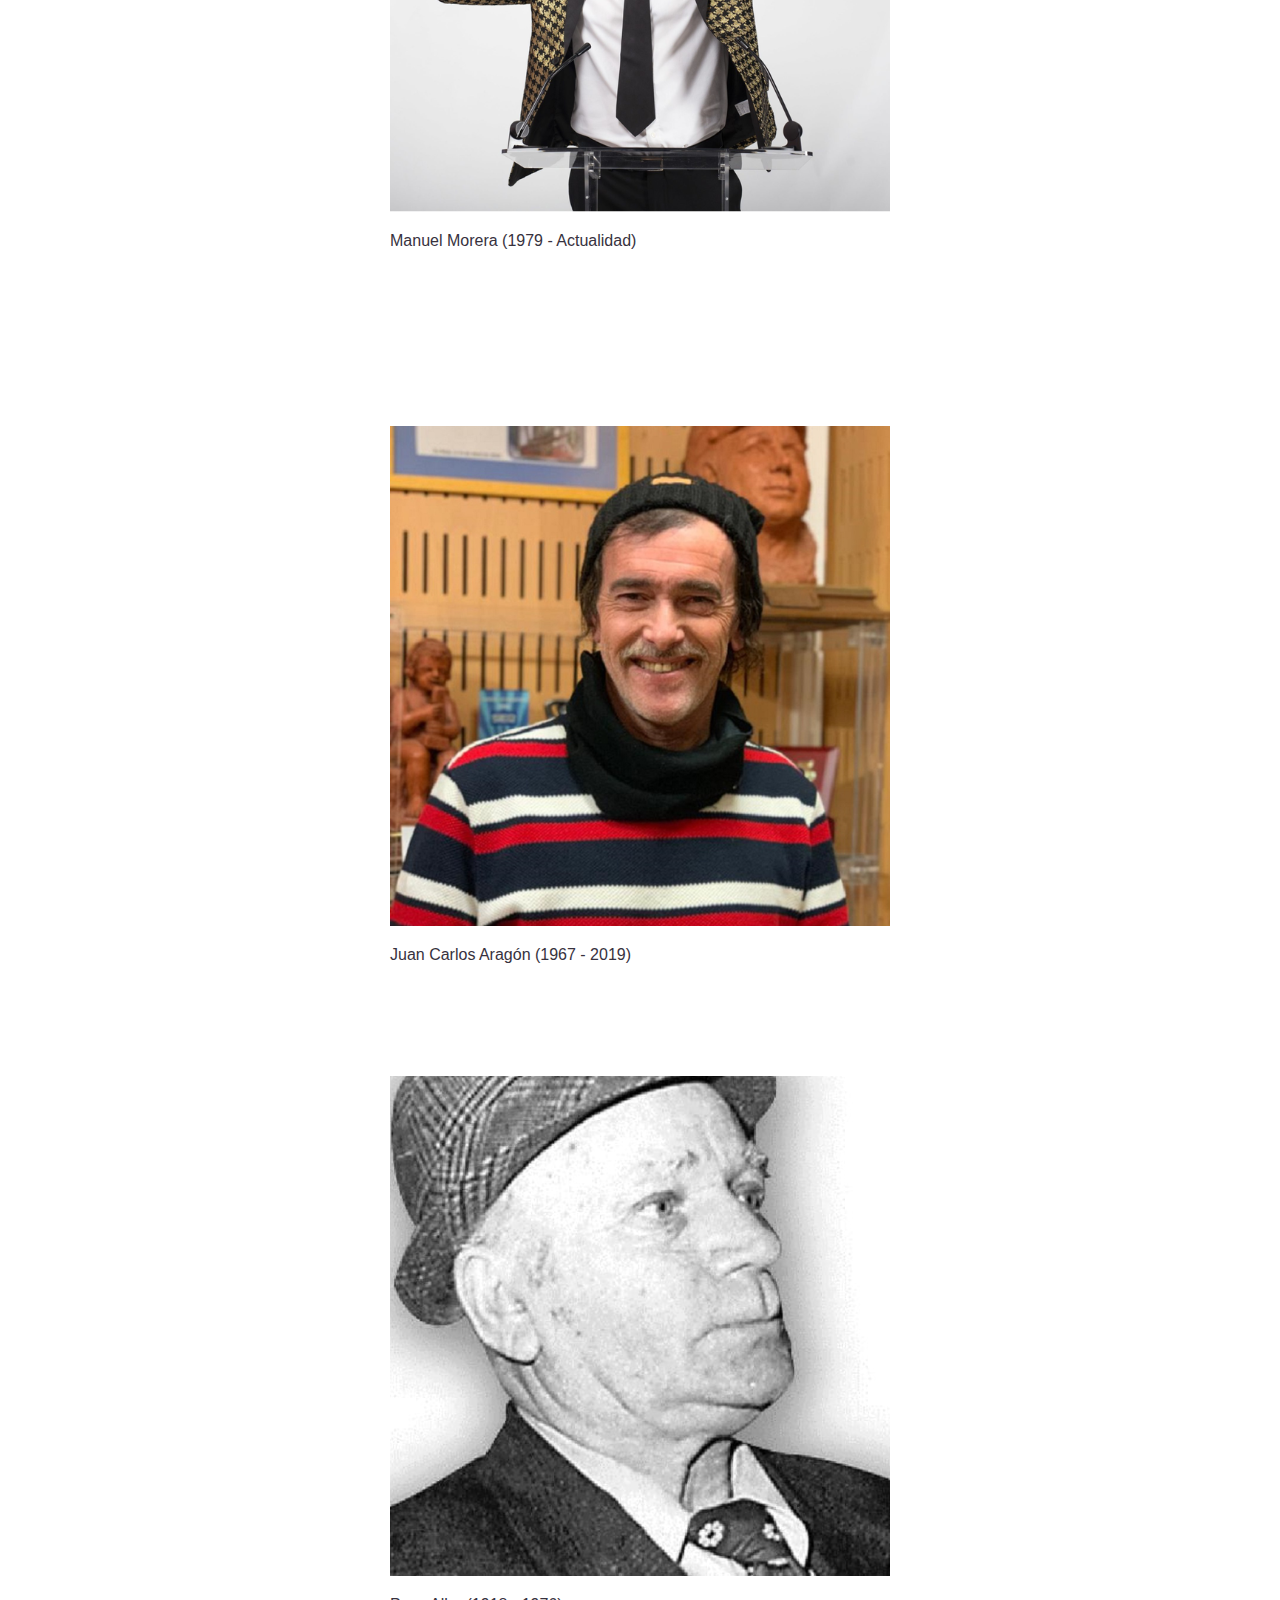
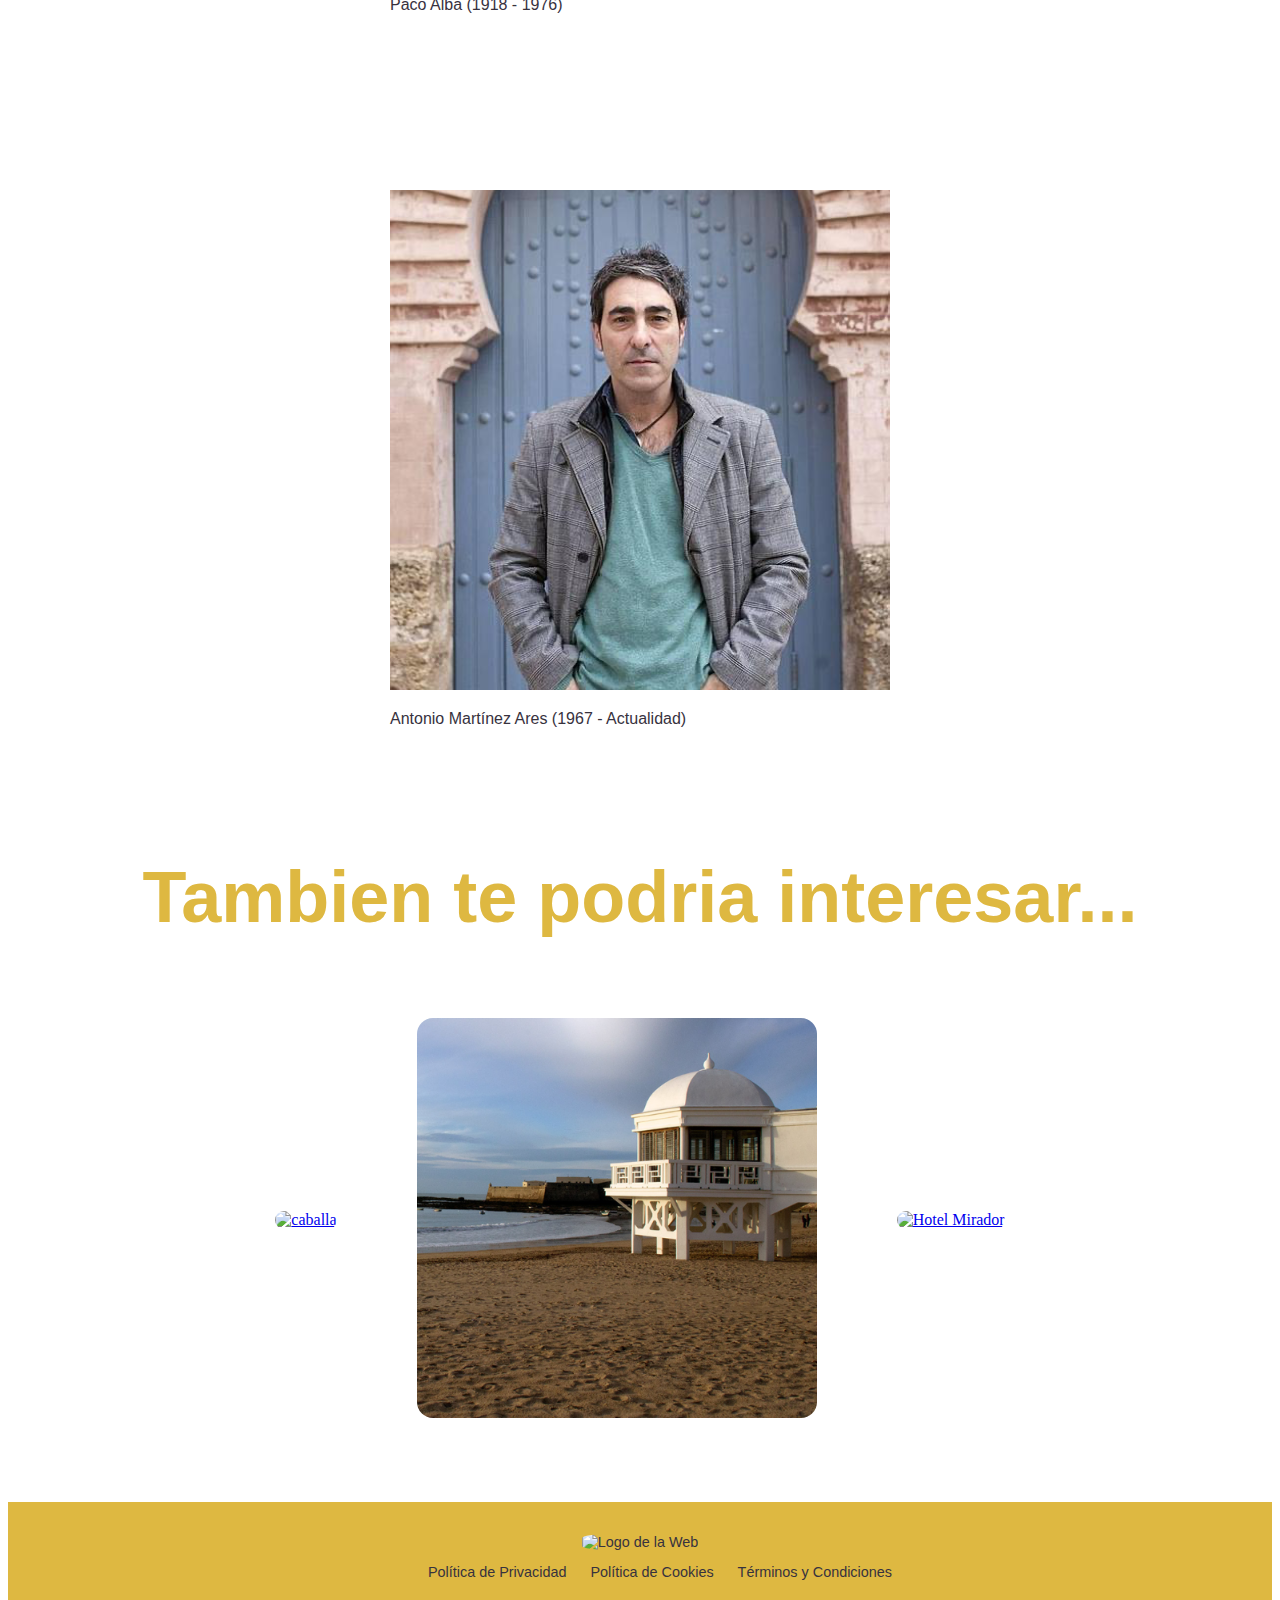
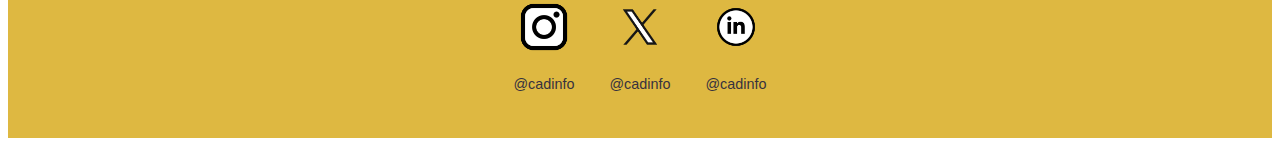
==== commit 38dff5e0: "Commit 21 29/01/2025" ====
--- a/carnaval.html
+++ b/carnaval.html
@@ -147,7 +147,7 @@
 <footer>
     <section class="footer-contenido">
         <div class="footer-logo">
-            <img class="borde_logo_inicio" src="assets/logo_pequeño.png" alt="Logo de la Web">
+            <img class="borde_logo_inicio" src="assets/icono_logo_footer.png" alt="Logo de la Web">
         </div>
         <ul class="footer-enlaces">
             <li><a class="politicas" href="politicas.html">Política de Privacidad</a></li>
@@ -166,7 +166,7 @@
         </a>
         <a class="boton_inicio1.2" href="sesion.html">
             <img class="icono_redes" src="assets/logo_linkedin.png" alt="inicio_perfil">
-            <p>@cadinfoempresas</p>
+            <p>@cadinfo</p>
         </a>
     </nav>
 </footer>
--- a/css/style.css
+++ b/css/style.css
@@ -1,4 +1,8 @@
-
+:root {
+    --primario: #37323E;
+    --secundario: #DEB841;
+    --terciario: #DE9E36;
+}
 .header{
     display: flex;
     width: 100%;
@@ -408,11 +412,18 @@
     color: #37323E;
     margin-left: 4.5rem;
 }
-.Aceptar_sesion{
-    font-family: "Roboto Light", sans-serif;
-    font-size: 1.1rem;
-    color: #37323E;
-    margin-left: 4.5rem;
+.Aceptar_sesion_1{
+    font-family: "Roboto Light", sans-serif;
+    font-size: 1.1rem;
+    color: #37323E;
+    margin-top: 1rem;
+    font-weight: lighter;
+}
+.Aceptar_sesion_2{
+    font-family: "Roboto Light", sans-serif;
+    font-size: 1.1rem;
+    color: #37323E;
+    margin-top: 1rem;
     font-weight: lighter;
 }
 .Introducir_contraseña{
@@ -492,7 +503,6 @@
     display: flex;
     flex-direction: column;
     align-items: center;
-    gap: 1rem;
     width: 100%;
 }
 
@@ -518,7 +528,7 @@
     color: #37323E;
 }
 .terminos{
-    margin-left: 3rem;
+    padding: 3rem;
 }
 .terminos .titulo {
     text-align: center;
@@ -527,7 +537,15 @@
     margin-bottom: 1rem;
     margin-right: 3rem;
 }
-
+.elegir_genero {
+    border: none;
+    margin-top: 1.5rem;
+    font-weight: lighter;
+    font-family: "Roboto Light", sans-serif;
+    font-size: 1.1rem;
+    color: #37323E;
+    margin-left: 3rem;
+}
 .terminos .descripcion {
     text-align: justify;
     margin-bottom: 1.5rem;
@@ -592,6 +610,9 @@
         display: flex;
         flex-direction: column;
     }
+    .poster_info{
+        margin-left: 0;
+    }
 }
 
 @media (max-width: 768px) {
@@ -614,7 +635,7 @@
     }
 
     .main .titulo_inicio {
-        font-size: 24px;
+        font-size: 3rem;
         text-align: center;
     }
 
@@ -647,14 +668,10 @@
         justify-content: center;
     }
 
-    .main .titulo_inicio {
-        font-size: 18px;
-        padding: 0 10px;
-    }
 
     .imagenes_pequeñas_inicio {
         flex-direction: column;
-        gap: 5px;
+        gap: 0.5rem;
     }
 
     .footer-contenido {
@@ -663,6 +680,41 @@
     }
 
     .footer-enlaces {
-        padding-top: 10px;
+        padding-top: 1rem;
+    }
+}
+
+@media (max-width: 955px) {
+    .carnaval_inicio{
+        display: flex;
+        flex-direction: column;
+    }
+    .imagen_agrupaciones_carnaval{
+        width: 100%;
+    }
+    .poster_info{
+        margin-left: 0;
+    }
+    .tipo_agrupaciones_titulo_carnaval{
+        font-size: 2.5rem;
+    }
+    .informacion_carnaval{
+        font-size: 1rem;
+    }
+    .poster_info_derecha{
+        margin-left: 1.5rem;
+        margin-right: 0;
+    }
+    .titulo_carnaval{
+        font-size: 2rem;
+    }
+    .titulo_interes{
+        font-size: 3rem;
+    }
+    .secciones{
+        max-width: 80%;
+    }
+    .informacion_localizaciones{
+        font-size: 1rem;
     }
 }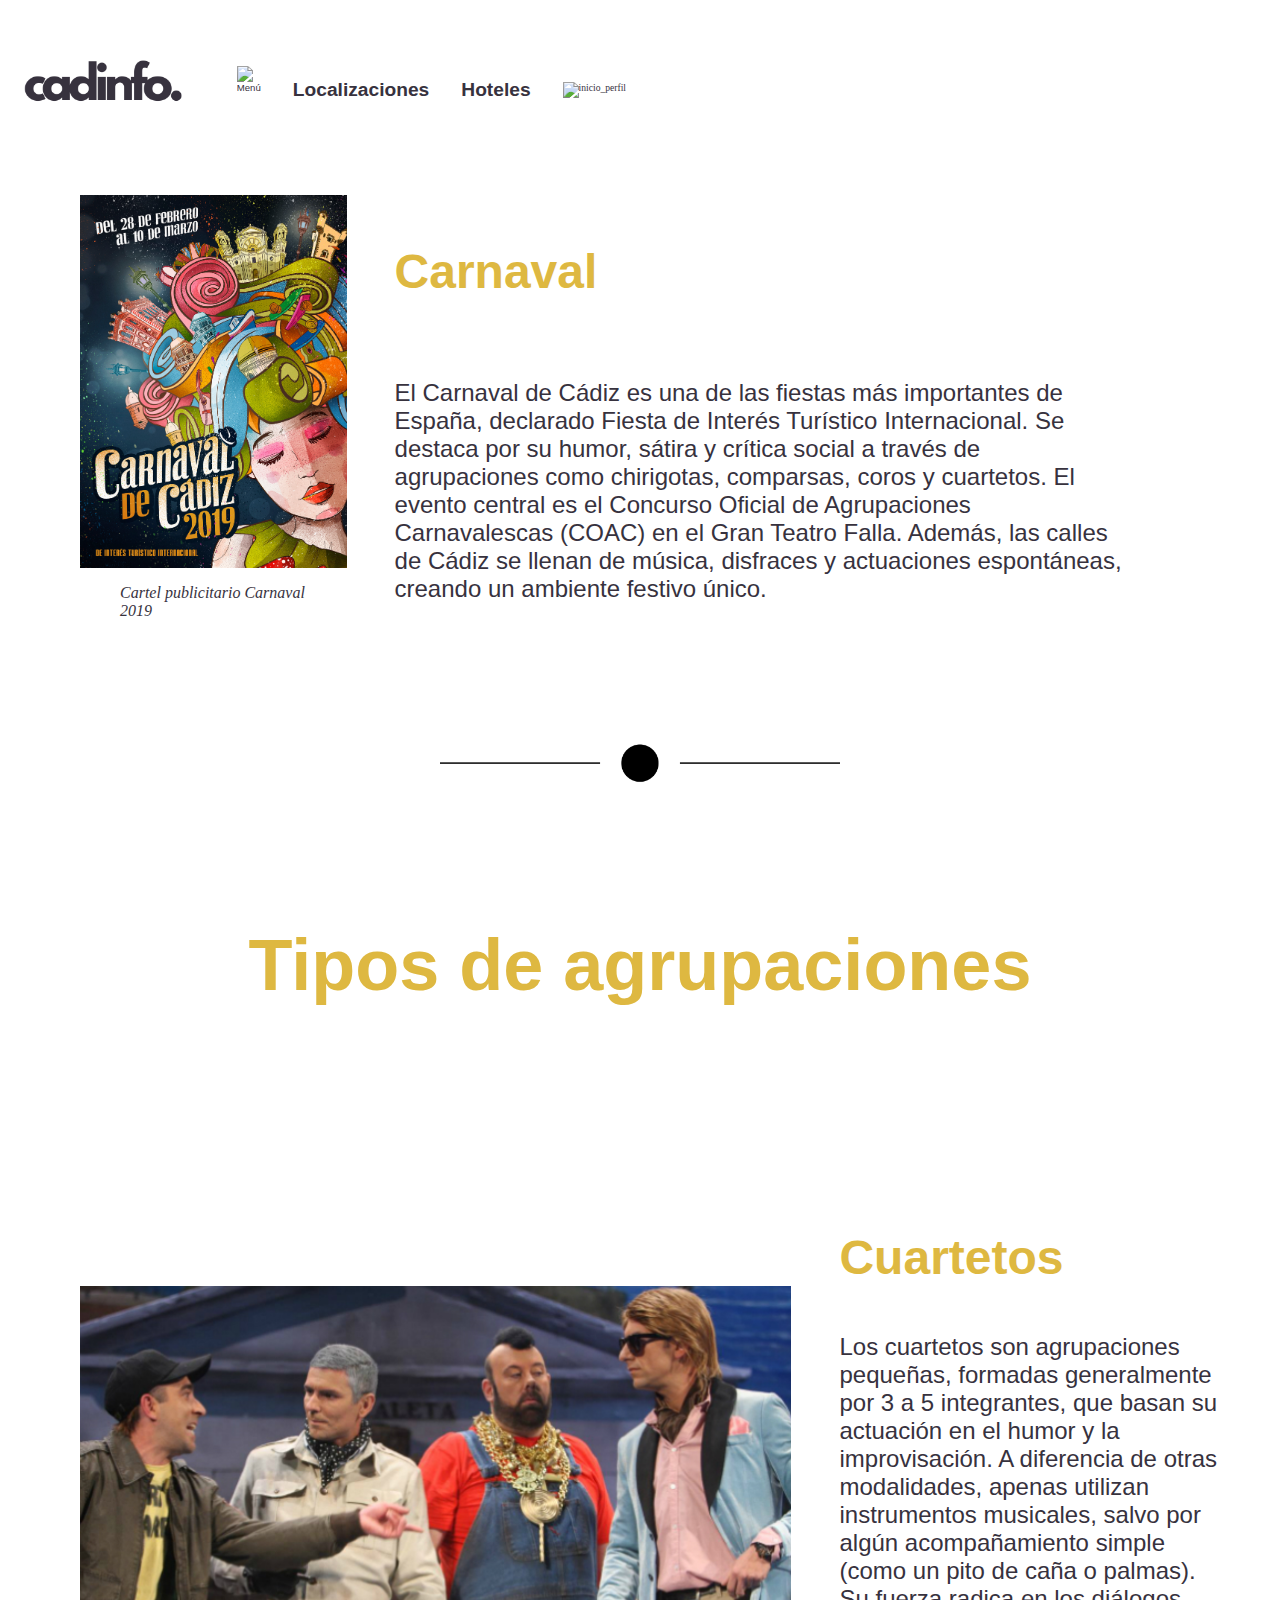
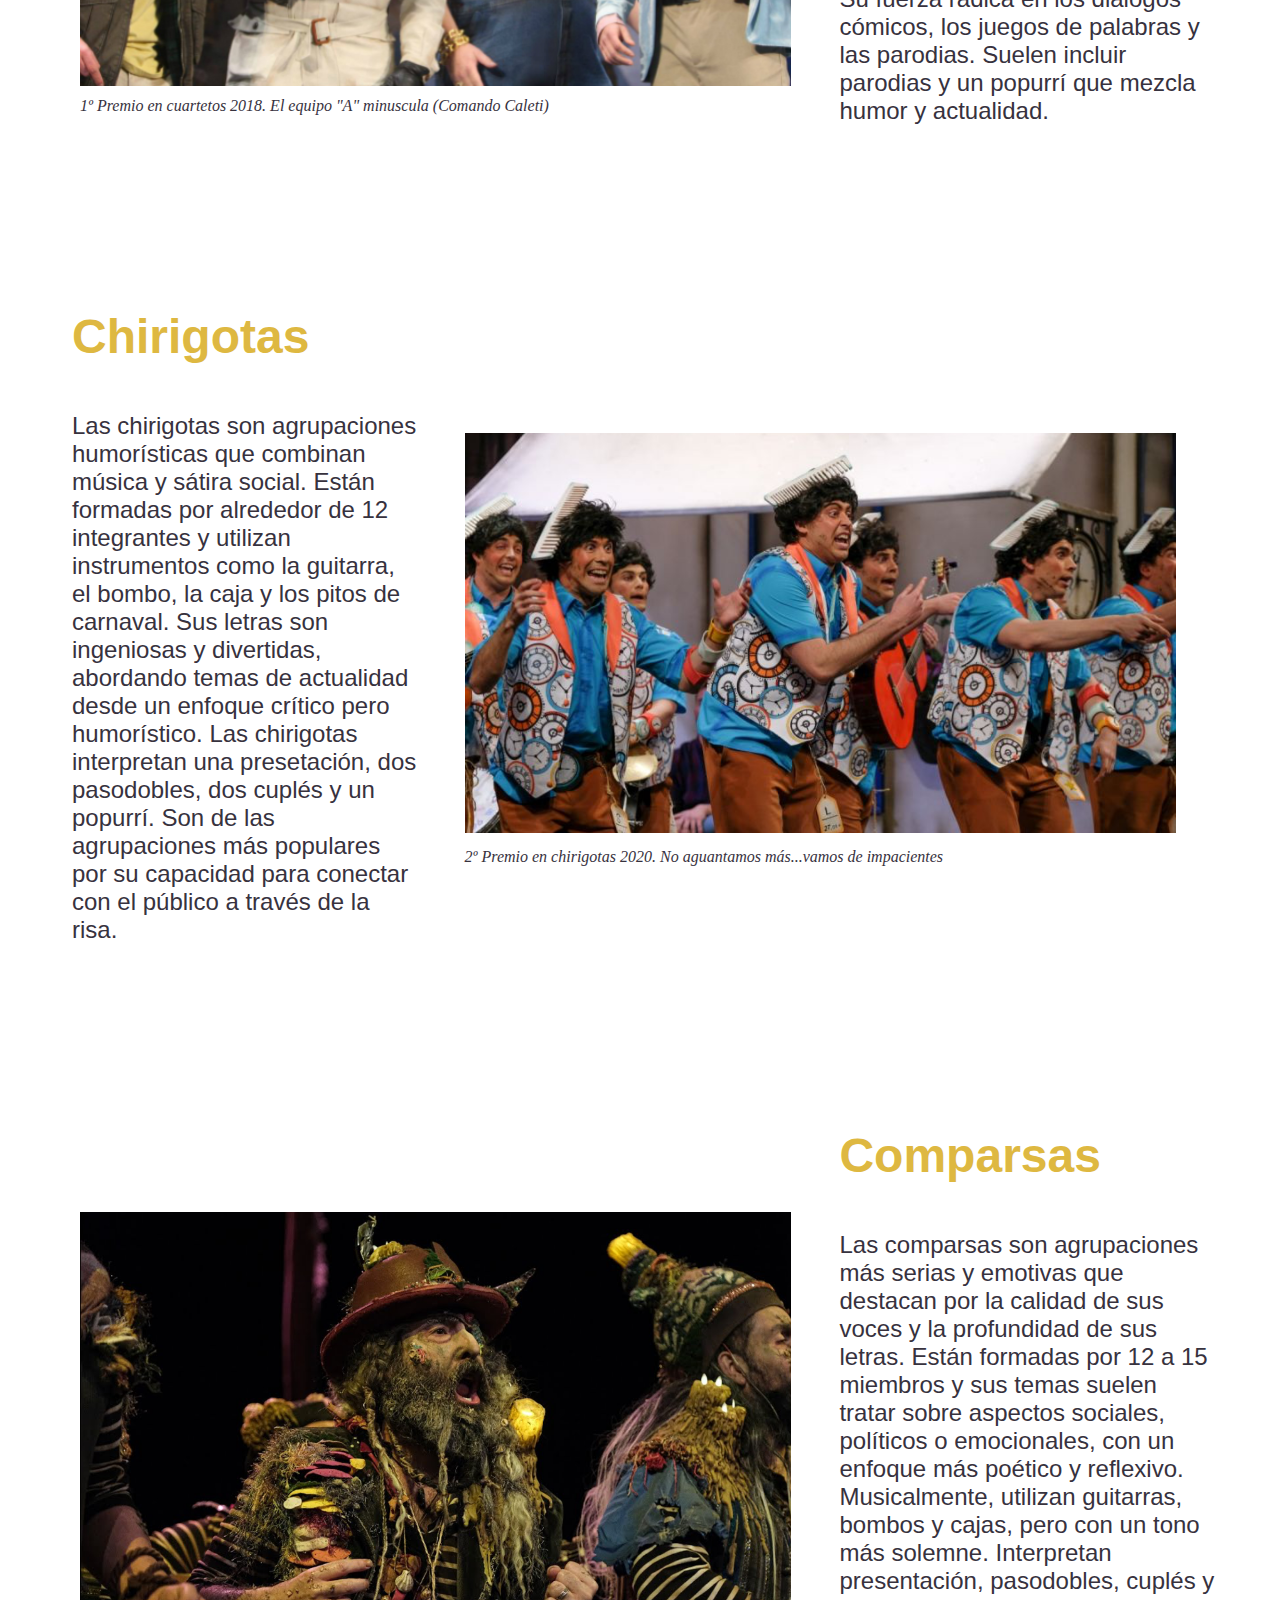
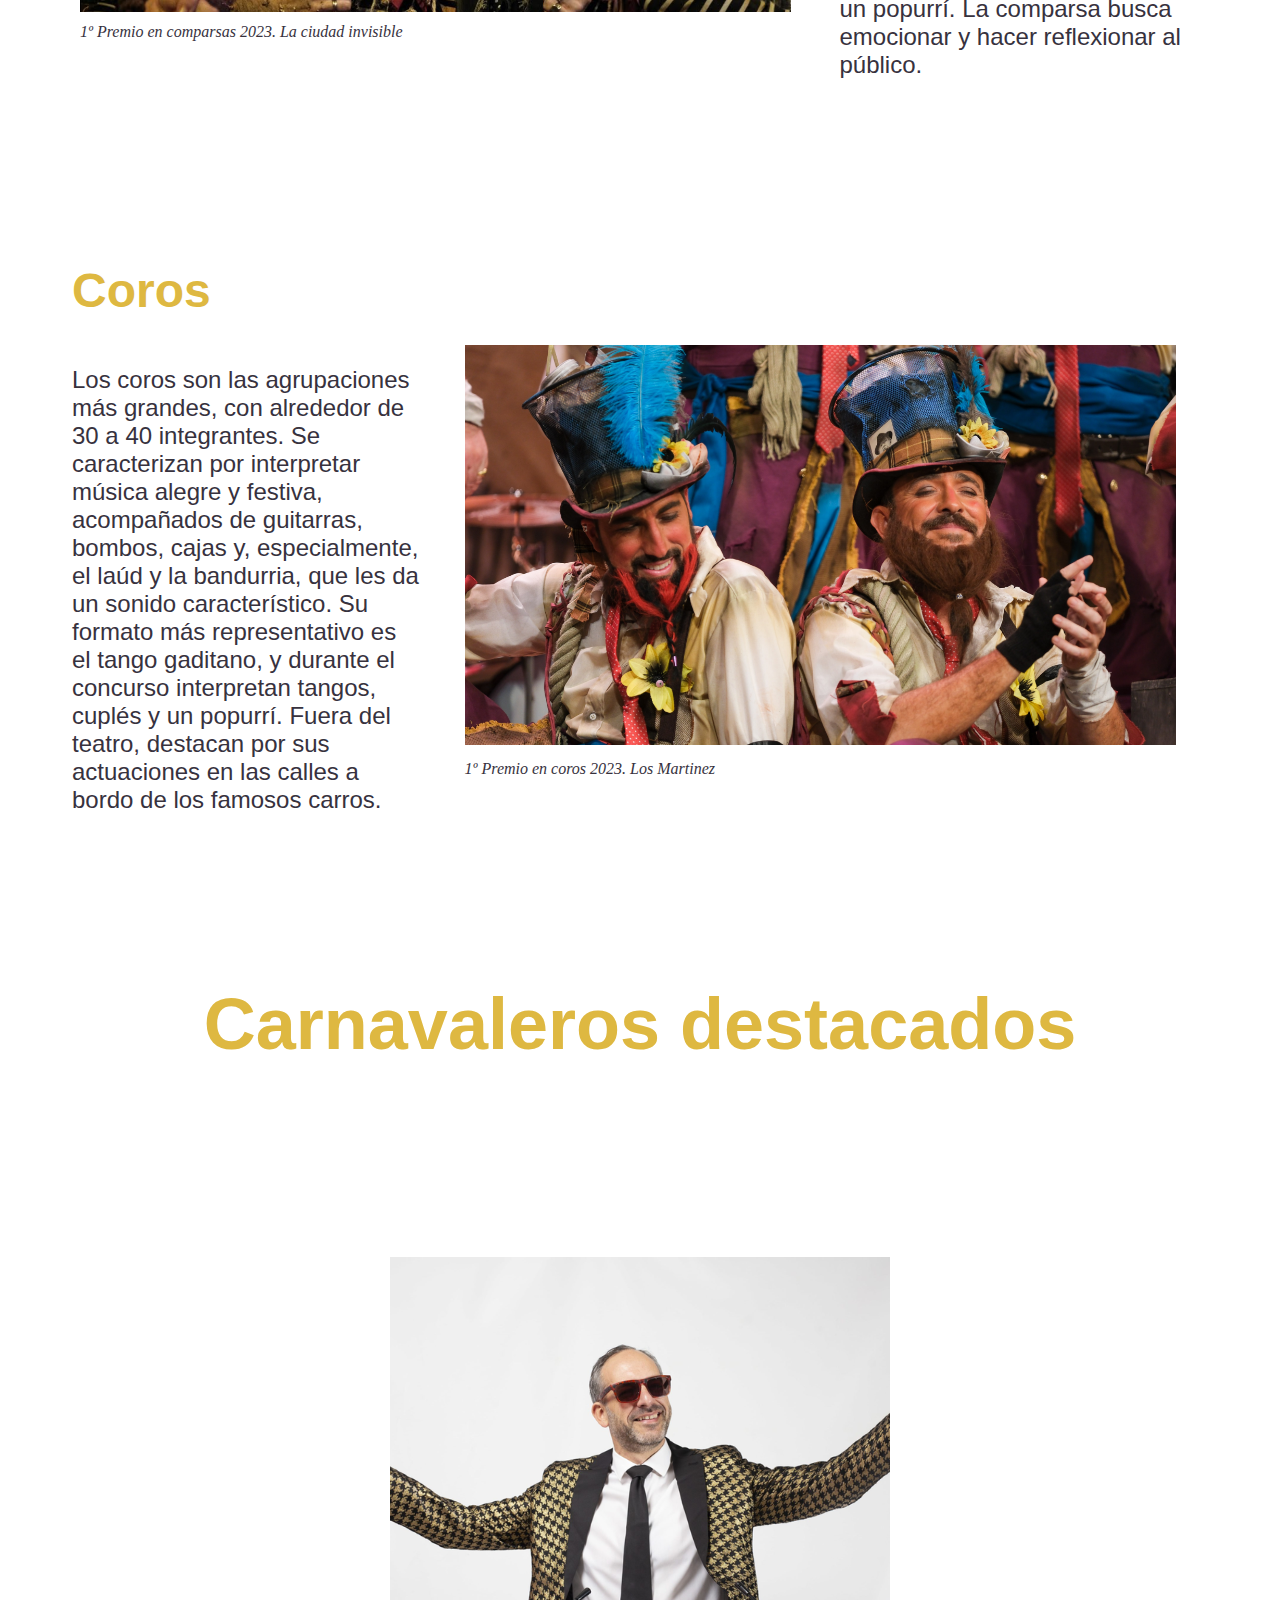
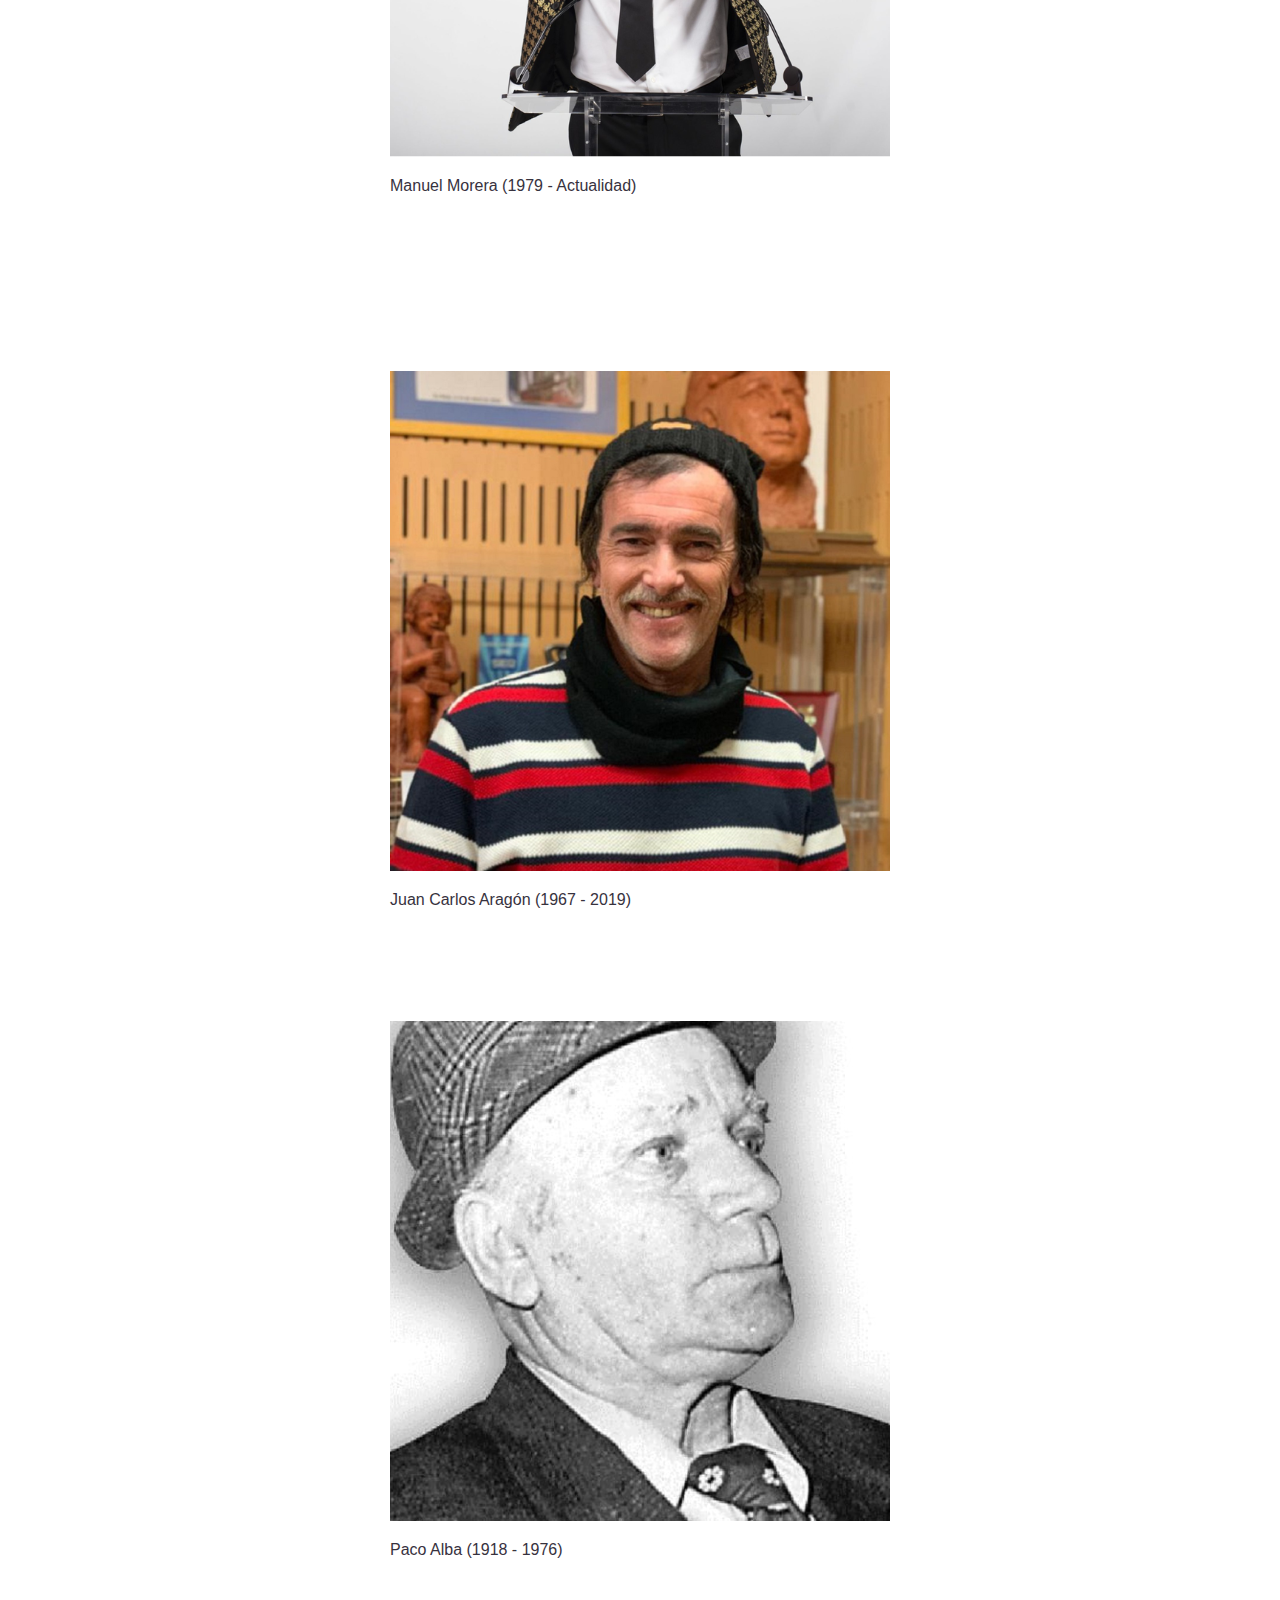
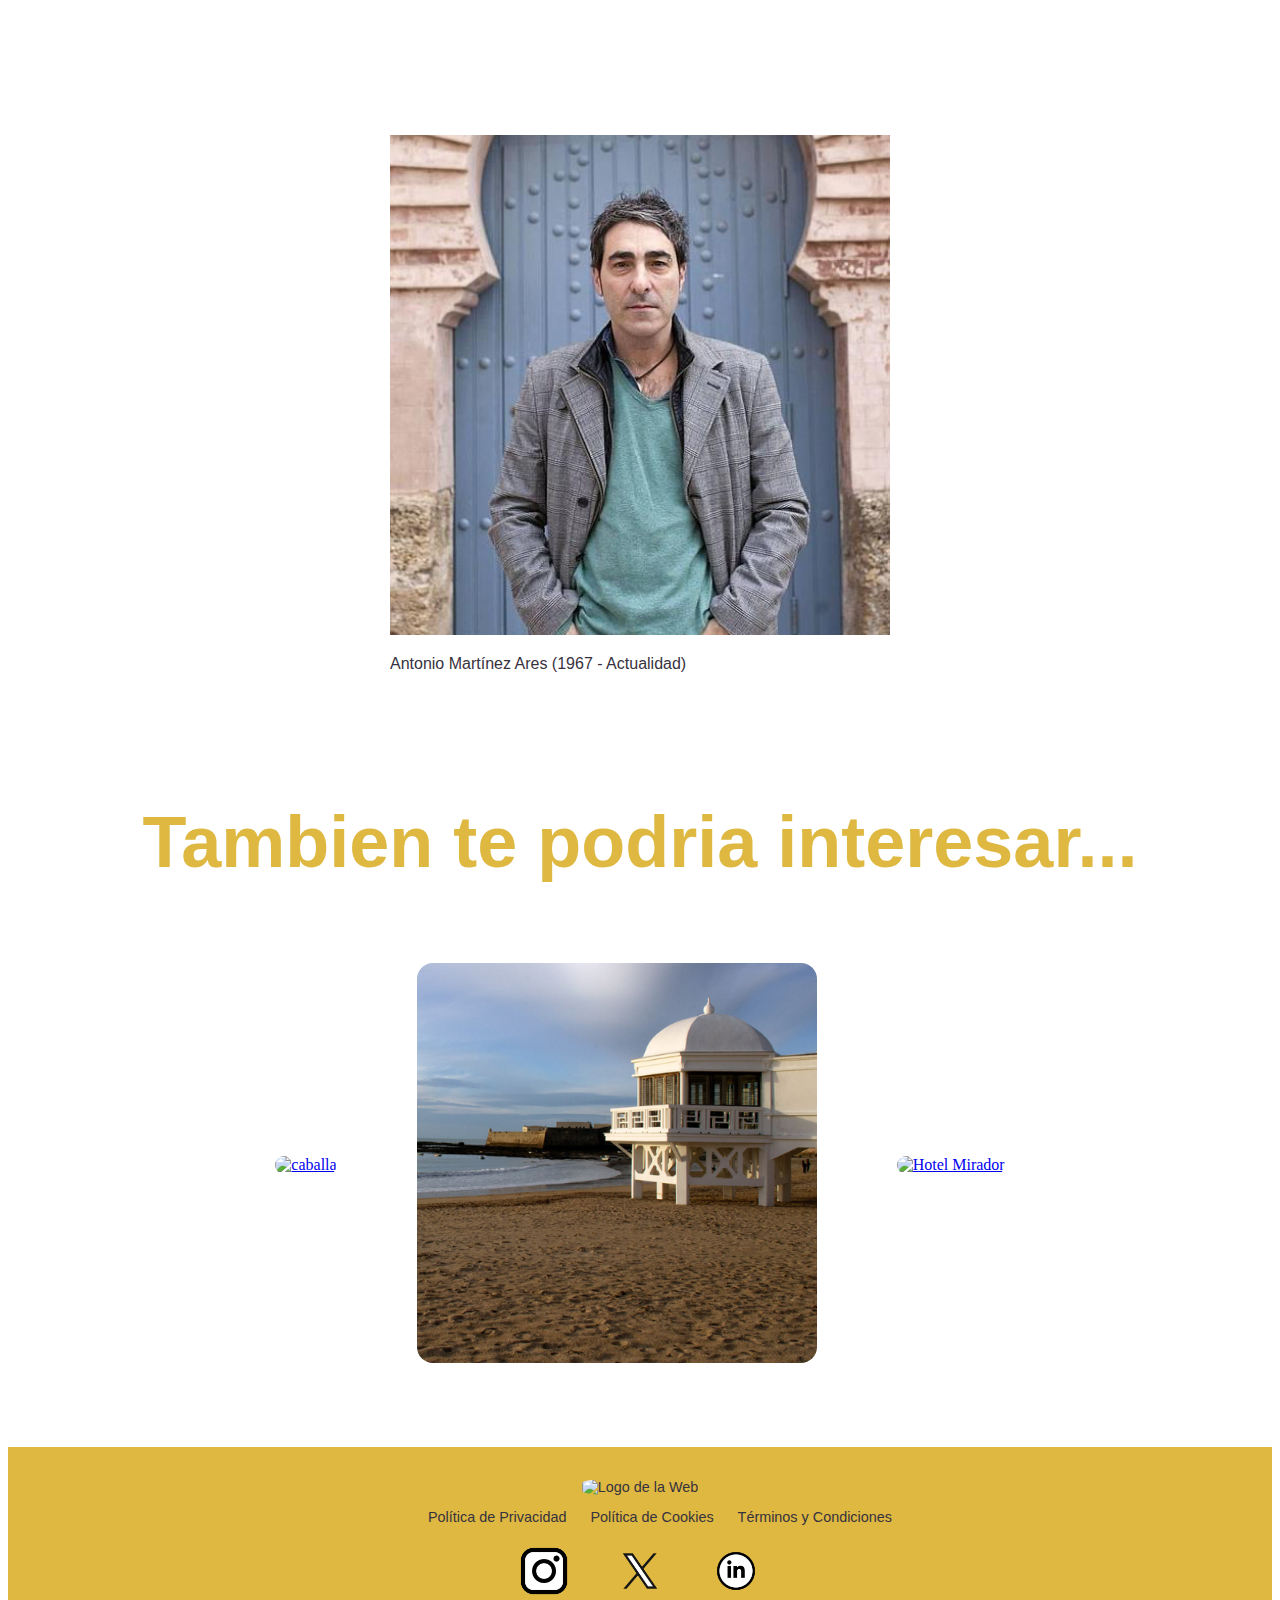
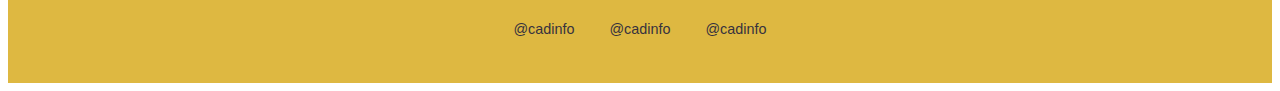
==== commit 1e0ef4c6: "Commit 26 13/03/2025 - Añado los scripts al HTML" ====
--- a/carnaval.html
+++ b/carnaval.html
@@ -5,6 +5,7 @@
     <title>Carnaval | cadinfo</title>
     <link rel="icon" href="assets/logo_cadinfo_fondo_blanco.png" type="image/png">
     <link rel="stylesheet" href="css/style.css">
+    <script src="js/javascript.js"></script>
 </head>
 <body>
 <header class="header">
--- a/css/style.css
+++ b/css/style.css
@@ -31,7 +31,7 @@
     gap: 2rem;
     margin-right: 5rem;
     font-size: 0.6rem;
-    color: #37323E;
+    color: var(--primario);
     width: 100%;
 }
 
@@ -41,10 +41,10 @@
 
 .boton_inicio1\.1{
     text-decoration: none;
-    color: #37323E;
+    color: var(--primario);
     &:hover {
         cursor: pointer;
-        color: #DEB841;
+        color: var(--secundario);
         transition: 0.2s;
     }
 }
@@ -52,7 +52,7 @@
 .boton_inicio2{
     &:hover {
         cursor: pointer;
-        color: #DEB841;
+        color: var(--secundario);
         transition: 0.2s;
     }
 }
@@ -95,7 +95,7 @@
     top: 2.5rem; /* Ajustar según el diseño */
     left: 0;
     background-color: white;
-    border: 1px solid #DEB841;
+    border: 1px solid var(--secundario);
     border-radius: 0.5rem;
     box-shadow: 0 2px 5px rgba(0, 0, 0, 0.1);
     padding: 0.5rem 0;
@@ -115,7 +115,7 @@
 }
 
 .menu-items-header a:hover {
-    background-color: #DEB841;
+    background-color: var(--secundario);
     color: white;
 }
 
@@ -140,14 +140,14 @@
 .titulo_inicio{
     font-family: "Roboto Light", sans-serif;
     font-size: 4.5rem;
-    color: #DEB841;
+    color: var(--secundario);
     margin-left: 4rem;
 }
 
 .secciones{
     font-family: "Roboto Light", sans-serif;
     font-size: 1.1rem;
-    color: #37323E;
+    color: var(--primario);
     margin-left: 4.5rem;
     max-width: 50%;
     text-align: justify;
@@ -177,7 +177,7 @@
 
 .imagen_general:hover {
     transform: scale(1.1);
-    border: #DEB841 solid 0.2rem
+    border: var(--secundario) solid 0.2rem
 }
 
 .linea_horzontal_inicio{
@@ -197,7 +197,7 @@
     align-items: center;
     font-family: "Roboto Light", sans-serif;
     font-size: 2rem;
-    color: #DEB841;
+    color: var(--secundario);
 }
 
 .personas_cadiz_inicio{
@@ -232,8 +232,8 @@
 .titulo_carnaval{
     width: 100%;
     font-family: "Roboto Light", sans-serif;
-    font-size: 3.5rem;
-    color: #DEB841;
+    font-size: 3rem;
+    color: var(--secundario);
     margin-left: 3rem;
     margin-top: 4rem;
 }
@@ -244,7 +244,7 @@
     font-weight: lighter;
     max-width: 79%;
     width: 100%;
-    color: #37323E;
+    color: var(--primario);
 }
 
 .titulo_e_info_carnaval{
@@ -263,7 +263,7 @@
     display: flex;
     font-family: "Roboto Light", sans-serif;
     font-size: 4.5rem;
-    color: #DEB841;
+    color: var(--secundario);
     justify-content: center;
     margin-bottom: 10rem;
     width: 100%;
@@ -289,7 +289,7 @@
     margin-bottom: 4rem;
     font-family: "Roboto Light", sans-serif;
     font-size: 3.5rem;
-    color: #DEB841;
+    color: var(--secundario);
     margin-top: 4rem;
 }
 
@@ -309,7 +309,7 @@
 .nombre_fiestas{
     display: flex;
     justify-content: center;
-    color: #37323E;
+    color: var(--primario);
     font-size: 2.5rem;
     font-family: "Roboto Light", sans-serif;
     font-weight: lighter;
@@ -337,7 +337,7 @@
 .img_info_carnavaleros{
     font-family: "Roboto Light", sans-serif;
     font-weight: lighter;
-    color: #37323E;
+    color: var(--primario);
 }
 
 .img_info_carnavaleros{
@@ -357,7 +357,7 @@
     margin: 3rem;
     font-family: "Roboto Light", sans-serif;
     font-weight: lighter;
-    color: #37323E;
+    color: var(--primario);
 }
 
 .imagen_agrupaciones_localizaciones{
@@ -368,7 +368,7 @@
 .titulo_interes{
     font-family: "Roboto Light", sans-serif;
     font-size: 4.5rem;
-    color: #DEB841;
+    color: var(--secundario);
     display: flex;
     justify-content: center;
     margin: 5rem;
@@ -377,7 +377,7 @@
 .secciones_hoteles {
     font-family: "Roboto Light", sans-serif;
     font-size: 1.1rem;
-    color: #37323E;
+    color: var(--primario);
     margin-left: 4.5rem;
     max-width: 75%;
     text-align: justify;
@@ -392,7 +392,7 @@
 .correo{
     font-family: "Roboto Light", sans-serif;
     font-size: 1.1rem;
-    color: #37323E;
+    color: var(--primario);
     margin-left: 4.5rem;
 }
 .Introducir_correo_electronico{
@@ -409,20 +409,20 @@
 .contraseña{
     font-family: "Roboto Light", sans-serif;
     font-size: 1.1rem;
-    color: #37323E;
+    color: var(--primario);
     margin-left: 4.5rem;
 }
 .Aceptar_sesion_1{
     font-family: "Roboto Light", sans-serif;
     font-size: 1.1rem;
-    color: #37323E;
+    color: var(--primario);
     margin-top: 1rem;
     font-weight: lighter;
 }
 .Aceptar_sesion_2{
     font-family: "Roboto Light", sans-serif;
     font-size: 1.1rem;
-    color: #37323E;
+    color: var(--primario);
     margin-top: 1rem;
     font-weight: lighter;
 }
@@ -446,7 +446,7 @@
     margin-top: 1rem;
     border-radius: 0.4rem;
     margin-left: 4.5rem;
-    background-color: #DEB841;
+    background-color: var(--secundario);
     color: white;
     padding: 1rem;
     transition: 0.3s;
@@ -454,7 +454,7 @@
     &:hover {
         transition: 0.3s;
         transform: scale(1.1);
-        background-color: #DEB841;
+        background-color: var(--secundario);
         color: white;
         cursor: pointer;
     }
@@ -471,9 +471,9 @@
 
 .Iniciar_sesion_2{
     text-align: right;
-    color: #DEB841;
+    color: var(--secundario);
     &:hover{
-        color: #DE9E36;
+        color: var(--terciario);
         cursor: pointer;
     }
 }
@@ -485,8 +485,8 @@
 /* footer */
 
 footer {
-    background-color: #DEB841;
-    color: #37323E;
+    background-color: var(--secundario);
+    color: var(--primario);
     padding: 2rem 1rem;
     text-align: center;
     font-family: "Arial", sans-serif;
@@ -525,7 +525,7 @@
 
 .politicas{
     text-decoration: none;
-    color: #37323E;
+    color: var(--primario);
 }
 .terminos{
     padding: 3rem;
@@ -533,7 +533,7 @@
 .terminos .titulo {
     text-align: center;
     font-size: 2rem;
-    color: #DEB841;
+    color: var(--secundario);
     margin-bottom: 1rem;
     margin-right: 3rem;
 }
@@ -543,7 +543,7 @@
     font-weight: lighter;
     font-family: "Roboto Light", sans-serif;
     font-size: 1.1rem;
-    color: #37323E;
+    color: var(--primario);
     margin-left: 3rem;
 }
 .terminos .descripcion {
@@ -553,28 +553,28 @@
 
 .terminos h2 {
     font-size: 1.5rem;
-    color: #DE9E36;
+    color: var(--secundario);
     margin-top: 1.5rem;
 }
 
 .terminos p {
     margin-bottom: 1rem;
     text-align: justify;
-    color: #37323E;
+    color: var(--primario);
 }
 
 .terminos a {
-    color: #DE9E36;
+    color: var(--terciario);
     text-decoration: none;
 }
 
 .terminos a:hover {
     text-decoration: underline;
-    color: #DEB841;
+    color: var(--secundario);
 }
 .boton_inicio1\.2{
     text-decoration: none;
-    color: #37323E;
+    color: var(--primario);
     &:hover {
         cursor: pointer;
         color: white;
